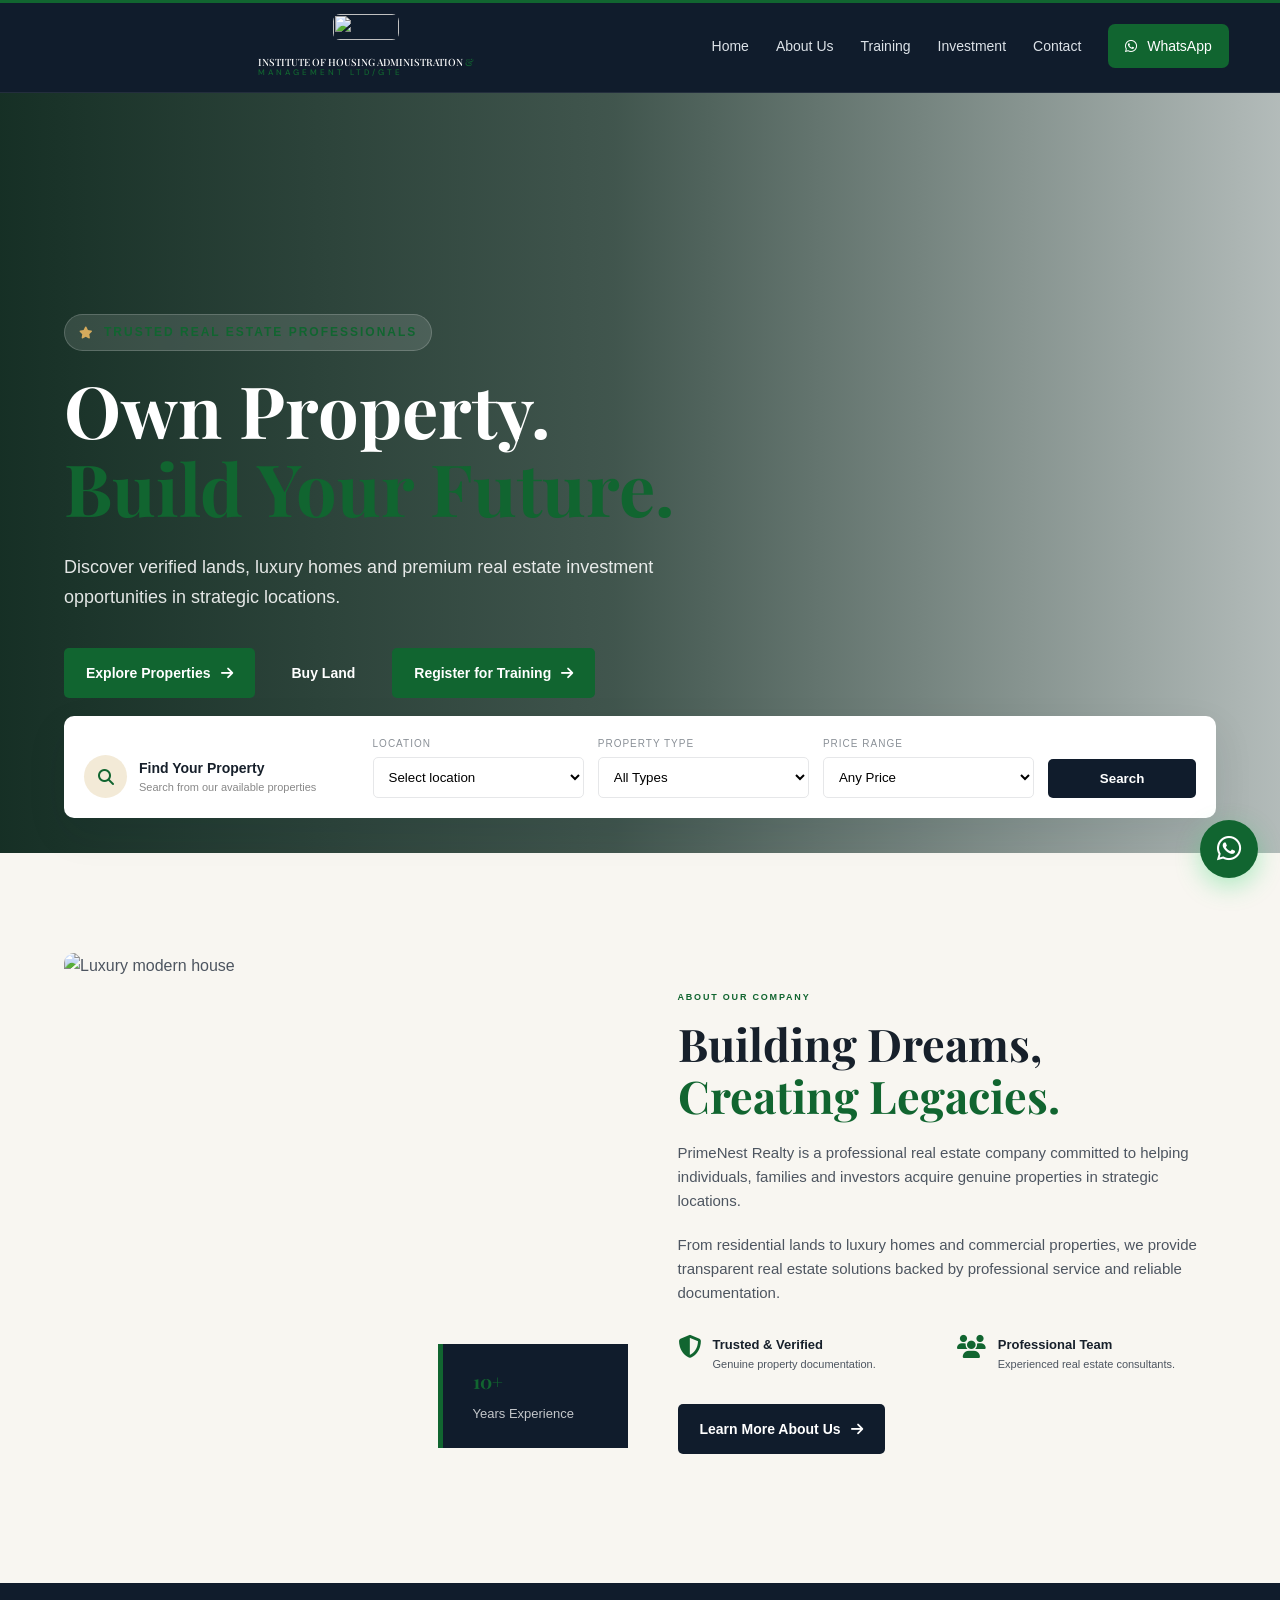
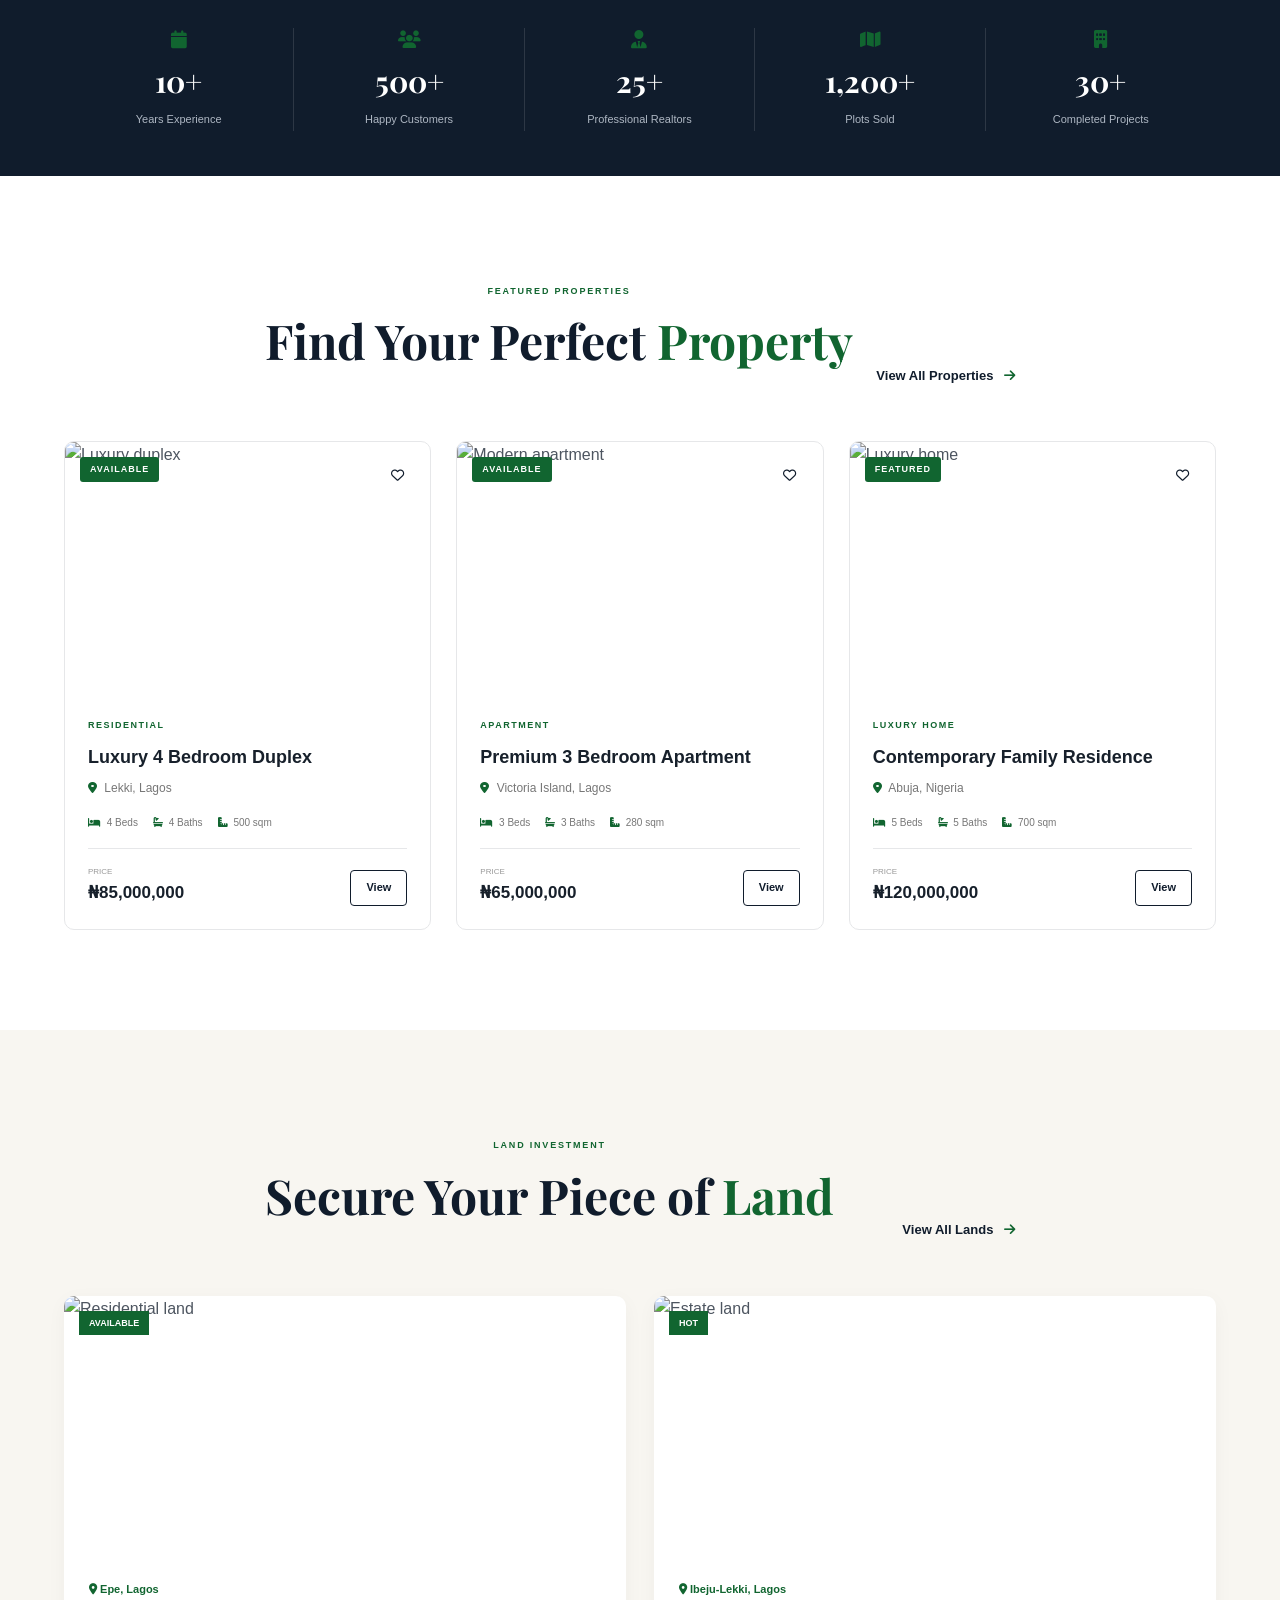
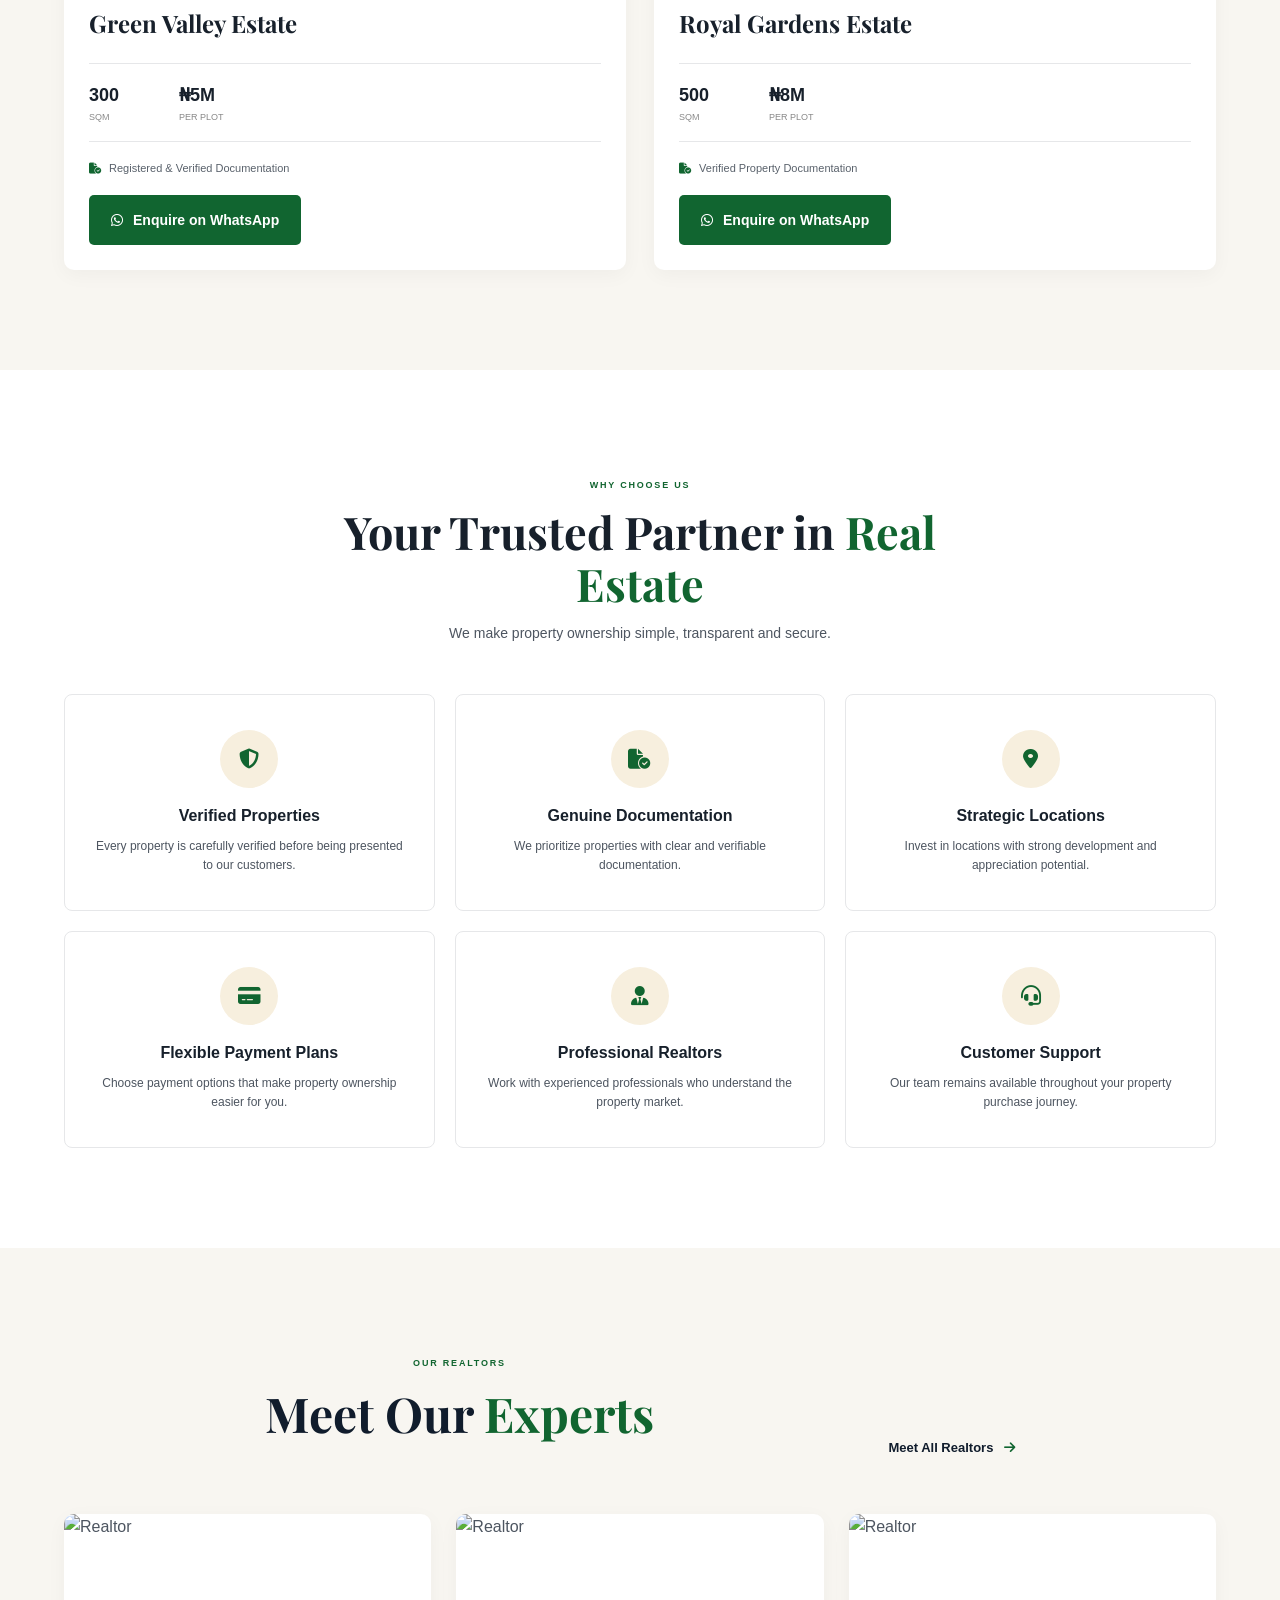
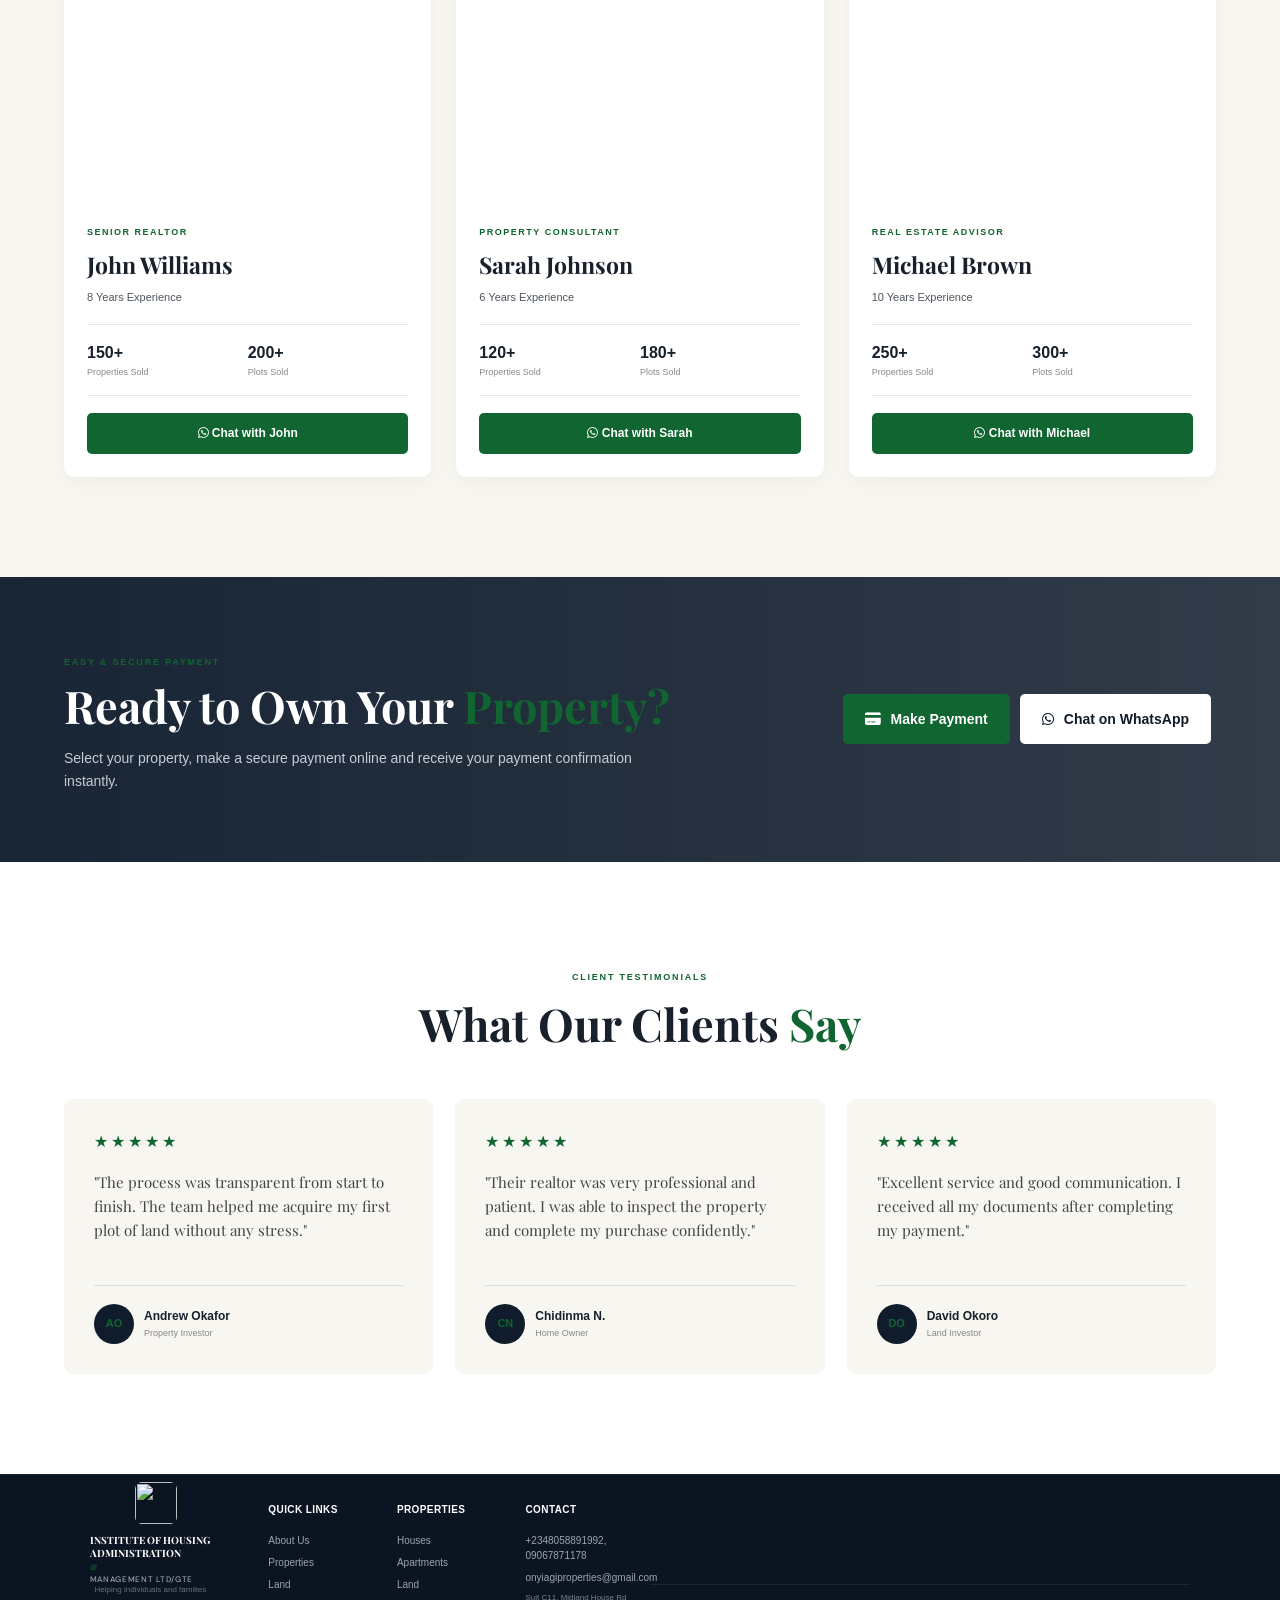
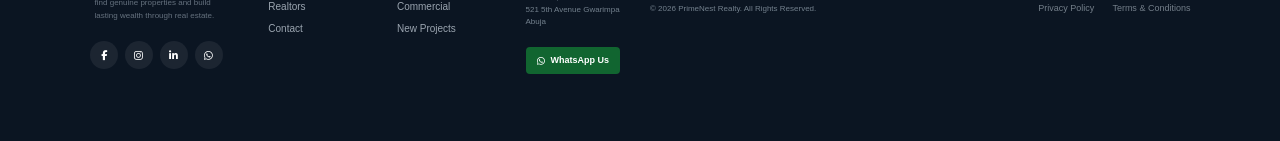
==== index.html @ 9900e092 "REALESTATE_PROJECT" ====
<!DOCTYPE html>
<html lang="en">

<head>
    <meta charset="UTF-8">
    <meta name="viewport" content="width=device-width, initial-scale=1.0">
    <title>INSTITUTE OF HOUSING ADMINISTRATION.</title>
    <meta name="description" content="Find verified lands, homes and premium real estate investment opportunities.">
    <link rel="stylesheet" href="style.css">

    <!-- Google Font -->
    <link rel="preconnect" href="https://fonts.googleapis.com">
    <link rel="preconnect" href="https://fonts.gstatic.com" crossorigin>

    <link
        href="https://fonts.googleapis.com/css2?family=DM+Sans:wght@400;500;600;700&family=Playfair+Display:wght@500;600;700&display=swap"
        rel="stylesheet">
    <!-- Font Awesome -->
    <link rel="stylesheet" href="https://cdnjs.cloudflare.com/ajax/libs/font-awesome/6.5.2/css/all.min.css">

</head>

<body>

    <!-- ================= HEADER ================= -->

    <header class="header">

        <div class="container nav-container">
            <a href="#" class="logo">
                <span class="logo-icon">
                    <img src="image/Original logo.png" alt="">
                    <!-- <i class="fa-solid fa-house"></i> -->
                </span>

                <span>
                    INSTITUTE OF HOUSING ADMINISTRATION <span>& </span>
                    <small> MANAGEMENT LTD/GTE</small>
                </span>
            </a>

            <nav class="navbar" id="navbar">
                <a href="index.html" class="">Home</a>
                <a href="aboutUs.html">About Us</a>
                <a href="training.html">Training </a>
                <a href="investment.html" class="">Investment</a>
                <a href="contact.html">Contact</a>
                <a href="https://wa.me/2348000000000" class="nav-whatsapp" target="_blank">
                    <i class="fa-brands fa-whatsapp"></i>
                    WhatsApp
                </a>
            </nav>
            <button class="menu-btn" id="menuBtn">
                <i class="fa-solid fa-bars"></i>
            </button>
        </div>
    </header>


    <!-- ================= HERO ================= -->

    <section class="hero" id="home">

        <div class="hero-overlay"></div>

        <div class="container hero-content">

            <span class="hero-tag">
                <i class="fa-solid fa-star"></i>
                Trusted Real Estate Professionals
            </span>

            <h1>
                Own Property.
                <br>
                <span>Build Your Future.</span>
            </h1>

            <p>
                Discover verified lands, luxury homes and premium
                real estate investment opportunities in strategic locations.
            </p>

            <div class="hero-buttons">

                <a href="#properties" class="btn btn-gold">
                    Explore Properties
                    <i class="fa-solid fa-arrow-right"></i>
                </a>

                <a href="#land" class="btn btn-outline">
                    Buy Land
                </a>


                <a href="registrationform.html" class="btn btn-gold">
                    Register for Training
                    <i class="fa-solid fa-arrow-right"></i>
                </a>



            </div>

            <div class="hero-trust">

                <div class="trust-item">
                    <i class="fa-solid fa-circle-check"></i>
                    Verified Properties
                </div>

                <div class="trust-item">
                    <i class="fa-solid fa-circle-check"></i>
                    Genuine Documentation
                </div>

                <div class="trust-item">
                    <i class="fa-solid fa-circle-check"></i>
                    Secure Investment
                </div>

            </div>

        </div>


        <!-- PROPERTY SEARCH -->

        <div class="property-search container">

            <div class="search-title">
                <i class="fa-solid fa-magnifying-glass"></i>

                <div>
                    <strong>Find Your Property</strong>
                    <span>Search from our available properties</span>
                </div>
            </div>

            <div class="search-field">
                <label>Location</label>

                <select>
                    <option>Select location</option>
                    <option>Lagos</option>
                    <option>Abuja</option>
                    <option>Port Harcourt</option>
                    <option>Ibadan</option>
                </select>
            </div>

            <div class="search-field">
                <label>Property Type</label>

                <select>
                    <option>All Types</option>
                    <option>Land</option>
                    <option>House</option>
                    <option>Apartment</option>
                    <option>Commercial</option>
                </select>
            </div>

            <div class="search-field">
                <label>Price Range</label>

                <select>
                    <option>Any Price</option>
                    <option>Under ₦5M</option>
                    <option>₦5M - ₦20M</option>
                    <option>₦20M - ₦50M</option>
                    <option>₦50M+</option>
                </select>
            </div>

            <button class="search-btn">
                Search
            </button>

        </div>

    </section>


    <!-- ================= ABOUT ================= -->

    <section class="section about" id="about">

        <div class="container about-grid">

            <div class="about-image">

                <img src="https://images.unsplash.com/photo-1600607687920-4e2a09cf159d?auto=format&fit=crop&w=1000&q=80"
                    alt="Luxury modern house">

                <div class="experience-box">
                    <strong>10+</strong>
                    <span>Years Experience</span>
                </div>

            </div>


            <div class="about-content">

                <span class="section-label">
                    ABOUT OUR COMPANY
                </span>

                <h2>
                    Building Dreams,
                    <span>Creating Legacies.</span>
                </h2>

                <p>
                    PrimeNest Realty is a professional real estate company
                    committed to helping individuals, families and investors
                    acquire genuine properties in strategic locations.
                </p>

                <p>
                    From residential lands to luxury homes and commercial
                    properties, we provide transparent real estate solutions
                    backed by professional service and reliable documentation.
                </p>

                <div class="about-features">

                    <div>
                        <i class="fa-solid fa-shield-halved"></i>

                        <div>
                            <strong>Trusted & Verified</strong>
                            <span>Genuine property documentation.</span>
                        </div>
                    </div>

                    <div>
                        <i class="fa-solid fa-users"></i>

                        <div>
                            <strong>Professional Team</strong>
                            <span>Experienced real estate consultants.</span>
                        </div>
                    </div>

                </div>

                <a href="aboutUs.html" class="btn btn-dark">
                    Learn More About Us
                    <i class="fa-solid fa-arrow-right"></i>
                </a>

            </div>

        </div>

    </section>


    <!-- ================= STATISTICS ================= -->

    <section class="stats">

        <div class="container stats-grid">

            <div class="stat-item">
                <i class="fa-solid fa-calendar"></i>
                <strong>10+</strong>
                <span>Years Experience</span>
            </div>

            <div class="stat-item">
                <i class="fa-solid fa-users"></i>
                <strong>500+</strong>
                <span>Happy Customers</span>
            </div>

            <div class="stat-item">
                <i class="fa-solid fa-user-tie"></i>
                <strong>25+</strong>
                <span>Professional Realtors</span>
            </div>

            <div class="stat-item">
                <i class="fa-solid fa-map"></i>
                <strong>1,200+</strong>
                <span>Plots Sold</span>
            </div>

            <div class="stat-item">
                <i class="fa-solid fa-building"></i>
                <strong>30+</strong>
                <span>Completed Projects</span>
            </div>

        </div>

    </section>


    <!-- ================= PROPERTIES ================= -->

    <section class="section properties" id="properties">

        <div class="container">

            <div class="section-heading">

                <div>
                    <span class="section-label">
                        FEATURED PROPERTIES
                    </span>

                    <h2>
                        Find Your Perfect
                        <span>Property</span>
                    </h2>
                </div>

                <a href="viewproperties.html" class="view-all">
                    View All Properties
                    <i class="fa-solid fa-arrow-right"></i>
                </a>

            </div>


            <div class="property-grid">


                <!-- PROPERTY 1 -->

                <article class="property-card">

                    <div class="property-image">

                        <img src="https://images.unsplash.com/photo-1600585154340-be6161a56a0c?auto=format&fit=crop&w=900&q=80"
                            alt="Luxury duplex">

                        <span class="property-status">
                            AVAILABLE
                        </span>

                        <button class="favorite">
                            <i class="fa-regular fa-heart"></i>
                        </button>

                    </div>

                    <div class="property-info">

                        <span class="property-type">
                            RESIDENTIAL
                        </span>

                        <h3>
                            Luxury 4 Bedroom Duplex
                        </h3>

                        <p class="location">
                            <i class="fa-solid fa-location-dot"></i>
                            Lekki, Lagos
                        </p>

                        <div class="property-meta">

                            <span>
                                <i class="fa-solid fa-bed"></i>
                                4 Beds
                            </span>

                            <span>
                                <i class="fa-solid fa-bath"></i>
                                4 Baths
                            </span>

                            <span>
                                <i class="fa-solid fa-ruler-combined"></i>
                                500 sqm
                            </span>

                        </div>

                        <div class="property-bottom">

                            <div>
                                <small>PRICE</small>
                                <strong>₦85,000,000</strong>
                            </div>

                            <a href="viewproperties.html" class="property-btn">
                                View
                            </a>

                        </div>

                    </div>

                </article>


                <!-- PROPERTY 2 -->

                <article class="property-card">

                    <div class="property-image">

                        <img src="https://images.unsplash.com/photo-1600566753190-17f0baa2a6c3?auto=format&fit=crop&w=900&q=80"
                            alt="Modern apartment">

                        <span class="property-status">
                            AVAILABLE
                        </span>

                        <button class="favorite">
                            <i class="fa-regular fa-heart"></i>
                        </button>

                    </div>

                    <div class="property-info">

                        <span class="property-type">
                            APARTMENT
                        </span>

                        <h3>
                            Premium 3 Bedroom Apartment
                        </h3>

                        <p class="location">
                            <i class="fa-solid fa-location-dot"></i>
                            Victoria Island, Lagos
                        </p>

                        <div class="property-meta">

                            <span>
                                <i class="fa-solid fa-bed"></i>
                                3 Beds
                            </span>

                            <span>
                                <i class="fa-solid fa-bath"></i>
                                3 Baths
                            </span>

                            <span>
                                <i class="fa-solid fa-ruler-combined"></i>
                                280 sqm
                            </span>

                        </div>

                        <div class="property-bottom">

                            <div>
                                <small>PRICE</small>
                                <strong>₦65,000,000</strong>
                            </div>

                            <a href="viewproperties.html" class="property-btn">
                                View
                            </a>

                        </div>

                    </div>

                </article>


                <!-- PROPERTY 3 -->

                <article class="property-card">

                    <div class="property-image">

                        <img src="https://images.unsplash.com/photo-1600607687939-ce8a6c25118c?auto=format&fit=crop&w=900&q=80"
                            alt="Luxury home">

                        <span class="property-status">
                            FEATURED
                        </span>

                        <button class="favorite">
                            <i class="fa-regular fa-heart"></i>
                        </button>

                    </div>

                    <div class="property-info">

                        <span class="property-type">
                            LUXURY HOME
                        </span>

                        <h3>
                            Contemporary Family Residence
                        </h3>

                        <p class="location">
                            <i class="fa-solid fa-location-dot"></i>
                            Abuja, Nigeria
                        </p>

                        <div class="property-meta">

                            <span>
                                <i class="fa-solid fa-bed"></i>
                                5 Beds
                            </span>

                            <span>
                                <i class="fa-solid fa-bath"></i>
                                5 Baths
                            </span>

                            <span>
                                <i class="fa-solid fa-ruler-combined"></i>
                                700 sqm
                            </span>

                        </div>

                        <div class="property-bottom">

                            <div>
                                <small>PRICE</small>
                                <strong>₦120,000,000</strong>
                            </div>

                            <a href="#" class="property-btn">
                                View
                            </a>

                        </div>

                    </div>

                </article>

            </div>

        </div>

    </section>


    <!-- ================= LAND ================= -->

    <section class="section land-section" id="land">

        <div class="container">

            <div class="section-heading">

                <div>

                    <span class="section-label">
                        LAND INVESTMENT
                    </span>

                    <h2>
                        Secure Your Piece of
                        <span>Land</span>
                    </h2>

                </div>

                <a href="#" class="view-all">
                    View All Lands
                    <i class="fa-solid fa-arrow-right"></i>
                </a>

            </div>


            <div class="land-grid">


                <article class="land-card">

                    <div class="land-image">

                        <img src="https://images.unsplash.com/photo-1500382017468-9049fed747ef?auto=format&fit=crop&w=900&q=80"
                            alt="Residential land">

                        <span>AVAILABLE</span>

                    </div>

                    <div class="land-content">

                        <div class="land-location">
                            <i class="fa-solid fa-location-dot"></i>
                            Epe, Lagos
                        </div>

                        <h3>
                            Green Valley Estate
                        </h3>

                        <div class="land-details">

                            <span>
                                <strong>300</strong>
                                SQM
                            </span>

                            <span>
                                <strong>₦5M</strong>
                                PER PLOT
                            </span>

                        </div>

                        <div class="land-document">
                            <i class="fa-solid fa-file-circle-check"></i>
                            Registered & Verified Documentation
                        </div>

                        <a href="https://wa.me/2348000000000?text=Hello%2C%20I%20am%20interested%20in%20Green%20Valley%20Estate."
                            target="_blank" class="btn btn-whatsapp">

                            <i class="fa-brands fa-whatsapp"></i>
                            Enquire on WhatsApp

                        </a>

                    </div>

                </article>


                <article class="land-card">

                    <div class="land-image">

                        <img src="https://images.unsplash.com/photo-1473448912268-2022ce9509d8?auto=format&fit=crop&w=900&q=80"
                            alt="Estate land">

                        <span>HOT</span>

                    </div>

                    <div class="land-content">

                        <div class="land-location">
                            <i class="fa-solid fa-location-dot"></i>
                            Ibeju-Lekki, Lagos
                        </div>

                        <h3>
                            Royal Gardens Estate
                        </h3>

                        <div class="land-details">

                            <span>
                                <strong>500</strong>
                                SQM
                            </span>

                            <span>
                                <strong>₦8M</strong>
                                PER PLOT
                            </span>

                        </div>

                        <div class="land-document">
                            <i class="fa-solid fa-file-circle-check"></i>
                            Verified Property Documentation
                        </div>

                        <a href="https://wa.me/2348000000000?text=Hello%2C%20I%20am%20interested%20in%20Royal%20Gardens%20Estate."
                            target="_blank" class="btn btn-whatsapp">

                            <i class="fa-brands fa-whatsapp"></i>
                            Enquire on WhatsApp

                        </a>

                    </div>

                </article>


            </div>

        </div>

    </section>


    <!-- ================= WHY CHOOSE US ================= -->

    <section class="section why-us">

        <div class="container">

            <div class="center-heading">

                <span class="section-label">
                    WHY CHOOSE US
                </span>

                <h2>
                    Your Trusted Partner in
                    <span>Real Estate</span>
                </h2>

                <p>
                    We make property ownership simple, transparent and secure.
                </p>

            </div>


            <div class="why-grid">

                <div class="why-card">
                    <div class="why-icon">
                        <i class="fa-solid fa-shield-halved"></i>
                    </div>

                    <h3>Verified Properties</h3>

                    <p>
                        Every property is carefully verified before being
                        presented to our customers.
                    </p>
                </div>


                <div class="why-card">
                    <div class="why-icon">
                        <i class="fa-solid fa-file-circle-check"></i>
                    </div>

                    <h3>Genuine Documentation</h3>

                    <p>
                        We prioritize properties with clear and verifiable
                        documentation.
                    </p>
                </div>


                <div class="why-card">
                    <div class="why-icon">
                        <i class="fa-solid fa-location-dot"></i>
                    </div>

                    <h3>Strategic Locations</h3>

                    <p>
                        Invest in locations with strong development and
                        appreciation potential.
                    </p>
                </div>


                <div class="why-card">
                    <div class="why-icon">
                        <i class="fa-solid fa-credit-card"></i>
                    </div>

                    <h3>Flexible Payment Plans</h3>

                    <p>
                        Choose payment options that make property ownership
                        easier for you.
                    </p>
                </div>


                <div class="why-card">
                    <div class="why-icon">
                        <i class="fa-solid fa-user-tie"></i>
                    </div>

                    <h3>Professional Realtors</h3>

                    <p>
                        Work with experienced professionals who understand
                        the property market.
                    </p>
                </div>


                <div class="why-card">
                    <div class="why-icon">
                        <i class="fa-solid fa-headset"></i>
                    </div>

                    <h3>Customer Support</h3>

                    <p>
                        Our team remains available throughout your property
                        purchase journey.
                    </p>
                </div>

            </div>

        </div>

    </section>


    <!-- ================= REALTORS ================= -->

    <section class="section realtors" id="realtors">

        <div class="container">

            <div class="section-heading">

                <div>

                    <span class="section-label">
                        OUR REALTORS
                    </span>

                    <h2>
                        Meet Our
                        <span>Experts</span>
                    </h2>

                </div>

                <a href="#" class="view-all">
                    Meet All Realtors
                    <i class="fa-solid fa-arrow-right"></i>
                </a>

            </div>


            <div class="realtor-grid">


                <article class="realtor-card">

                    <img src="https://randomuser.me/api/portraits/men/32.jpg" alt="Realtor">

                    <div class="realtor-info">

                        <span>
                            SENIOR REALTOR
                        </span>

                        <h3>
                            John Williams
                        </h3>

                        <p>
                            8 Years Experience
                        </p>

                        <div class="realtor-stats">

                            <div>
                                <strong>150+</strong>
                                <small>Properties Sold</small>
                            </div>

                            <div>
                                <strong>200+</strong>
                                <small>Plots Sold</small>
                            </div>

                        </div>

                        <a href="https://wa.me/2348000000000?text=Hello%20John%2C%20I%20found%20your%20profile%20on%20the%20real%20estate%20website."
                            target="_blank" class="realtor-whatsapp">

                            <i class="fa-brands fa-whatsapp"></i>
                            Chat with John

                        </a>

                    </div>

                </article>


                <article class="realtor-card">

                    <img src="https://randomuser.me/api/portraits/women/44.jpg" alt="Realtor">

                    <div class="realtor-info">

                        <span>
                            PROPERTY CONSULTANT
                        </span>

                        <h3>
                            Sarah Johnson
                        </h3>

                        <p>
                            6 Years Experience
                        </p>

                        <div class="realtor-stats">

                            <div>
                                <strong>120+</strong>
                                <small>Properties Sold</small>
                            </div>

                            <div>
                                <strong>180+</strong>
                                <small>Plots Sold</small>
                            </div>

                        </div>

                        <a href="https://wa.me/2348000000000?text=Hello%20Sarah%2C%20I%20found%20your%20profile%20on%20the%20real%20estate%20website."
                            target="_blank" class="realtor-whatsapp">

                            <i class="fa-brands fa-whatsapp"></i>
                            Chat with Sarah

                        </a>

                    </div>

                </article>


                <article class="realtor-card">

                    <img src="https://randomuser.me/api/portraits/men/46.jpg" alt="Realtor">

                    <div class="realtor-info">

                        <span>
                            REAL ESTATE ADVISOR
                        </span>

                        <h3>
                            Michael Brown
                        </h3>

                        <p>
                            10 Years Experience
                        </p>

                        <div class="realtor-stats">

                            <div>
                                <strong>250+</strong>
                                <small>Properties Sold</small>
                            </div>

                            <div>
                                <strong>300+</strong>
                                <small>Plots Sold</small>
                            </div>

                        </div>

                        <a href="https://wa.me/2348000000000?text=Hello%20Michael%2C%20I%20found%20your%20profile%20on%20the%20real%20estate%20website."
                            target="_blank" class="realtor-whatsapp">

                            <i class="fa-brands fa-whatsapp"></i>
                            Chat with Michael

                        </a>

                    </div>

                </article>

            </div>

        </div>

    </section>


    <!-- ================= PAYMENT CTA ================= -->

    <section class="payment-cta">

        <div class="container payment-content">

            <div>

                <span class="section-label light">
                    EASY & SECURE PAYMENT
                </span>

                <h2>
                    Ready to Own Your
                    <span>Property?</span>
                </h2>

                <p>
                    Select your property, make a secure payment online and
                    receive your payment confirmation instantly.
                </p>

            </div>

            <div class="payment-actions">

                <a href="#" class="btn btn-gold">
                    <i class="fa-solid fa-credit-card"></i>
                    Make Payment
                </a>

                <a href="https://wa.me/2348000000000?text=Hello%2C%20I%20am%20interested%20in%20buying%20a%20property."
                    target="_blank" class="btn btn-white">

                    <i class="fa-brands fa-whatsapp"></i>
                    Chat on WhatsApp

                </a>

            </div>

        </div>

    </section>


    <!-- ================= TESTIMONIALS ================= -->

    <section class="section testimonials">

        <div class="container">

            <div class="center-heading">

                <span class="section-label">
                    CLIENT TESTIMONIALS
                </span>

                <h2>
                    What Our Clients
                    <span>Say</span>
                </h2>

            </div>


            <div class="testimonial-grid">

                <div class="testimonial-card">

                    <div class="stars">
                        ★★★★★
                    </div>

                    <p>
                        "The process was transparent from start to finish.
                        The team helped me acquire my first plot of land
                        without any stress."
                    </p>

                    <div class="client">

                        <div class="client-avatar">
                            AO
                        </div>

                        <div>
                            <strong>Andrew Okafor</strong>
                            <span>Property Investor</span>
                        </div>

                    </div>

                </div>


                <div class="testimonial-card">

                    <div class="stars">
                        ★★★★★
                    </div>

                    <p>
                        "Their realtor was very professional and patient.
                        I was able to inspect the property and complete
                        my purchase confidently."
                    </p>

                    <div class="client">

                        <div class="client-avatar">
                            CN
                        </div>

                        <div>
                            <strong>Chidinma N.</strong>
                            <span>Home Owner</span>
                        </div>

                    </div>

                </div>


                <div class="testimonial-card">

                    <div class="stars">
                        ★★★★★
                    </div>

                    <p>
                        "Excellent service and good communication.
                        I received all my documents after completing
                        my payment."
                    </p>

                    <div class="client">

                        <div class="client-avatar">
                            DO
                        </div>

                        <div>
                            <strong>David Okoro</strong>
                            <span>Land Investor</span>
                        </div>

                    </div>

                </div>

            </div>

        </div>

    </section>



    <!-- ================= FOOTER ================= -->

    <footer class="footer">

        <div class="container footer-grid">

            <div class="footer-about">

                <a href="#" class="logo footer-logo">

                    <span class="logo-icon">
                        <img src="image/Original logo.png" alt="">
                        <!-- <i class="fa-solid fa-house"></i> -->
                    </span>
                    <span>
                        INSTITUTE OF HOUSING ADMINISTRATION <span>& </span>
                        <small> MANAGEMENT LTD/GTE</small>
                    </span>

                </a>

                <p>
                    Helping individuals and families find genuine properties
                    and build lasting wealth through real estate.
                </p>

                <div class="socials">

                    <a href="#">
                        <i class="fa-brands fa-facebook-f"></i>
                    </a>

                    <a href="#">
                        <i class="fa-brands fa-instagram"></i>
                    </a>

                    <a href="#">
                        <i class="fa-brands fa-linkedin-in"></i>
                    </a>

                    <a href="https://wa.me/2348000000000">
                        <i class="fa-brands fa-whatsapp"></i>
                    </a>

                </div>

            </div>


            <div class="footer-column">

                <h4>Quick Links</h4>

                <a href="aboutUs.html">About Us</a>
                <a href="viewproperties.html">Properties</a>
                <a href="viewproperties.html">Land</a>
                <a href="contact.html">Realtors</a>
                <a href="contact.html">Contact</a>

            </div>


            <div class="footer-column">

                <h4>Properties</h4>

                <a href="viewproperties.html">Houses</a>
                <a href="viewproperties.html">Apartments</a>
                <a href="viewproperties.html">Land</a>
                <a href="investment.html">Commercial</a>
                <a href="#">New Projects</a>

            </div>


            <div class="footer-column">

                <h4>Contact</h4>

                <a href="tel:+2348058891992, 09067871178">
                    +2348058891992, 09067871178
                </a>

                <a href="mailto:onyiagiproperties@gmail.com">
                    onyiagiproperties@gmail.com
                </a>

                <span>
                    Suit C11, Midland House Rd 521 5th Avenue Gwarimpa Abuja
                </span>

                <a href="https://wa.me/2348000000000" target="_blank" class="footer-whatsapp">

                    <i class="fa-brands fa-whatsapp"></i>
                    WhatsApp Us

                </a>

            </div>

        </div>


        <div class="footer-bottom container">

            <span>
                © 2026 PrimeNest Realty. All Rights Reserved.
            </span>

            <div>
                <a href="#">Privacy Policy</a>
                <a href="#">Terms & Conditions</a>
            </div>

        </div>

    </footer>


    <!-- ================= FLOATING WHATSAPP ================= -->

    <a href="https://wa.me/2348000000000?text=Hello%2C%20I%20found%20your%20real%20estate%20website%20and%20I%20would%20like%20to%20make%20an%20enquiry."
        class="floating-whatsapp" target="_blank" aria-label="Chat on WhatsApp">

        <i class="fa-brands fa-whatsapp"></i>

    </a>




</body>

<script>

    const menuBtn = document.getElementById("menuBtn");
    const navbar = document.getElementById("navbar");

    menuBtn.addEventListener("click", function () {

        navbar.classList.toggle("show");

        const icon = menuBtn.querySelector("i");

        if (navbar.classList.contains("show")) {
            icon.classList.remove("fa-bars");
            icon.classList.add("fa-xmark");
        } else {
            icon.classList.remove("fa-xmark");
            icon.classList.add("fa-bars");
        }

    });


    document.querySelectorAll(".navbar a").forEach(link => {

        link.addEventListener("click", function () {

            navbar.classList.remove("show");

            const icon = menuBtn.querySelector("i");

            icon.classList.remove("fa-xmark");
            icon.classList.add("fa-bars");

        });

    });

</script>

</html>
---- style.css ----
:root {
    --navy: #101c2c;
    --navy-light: #18283d;
    --gold: #116530;
    --logo: #e2f0e7;
    --gold-light: #116530;
    --white: #ffffff;
    --cream: #f8f6f1;
    --light: #f5f6f8;
    --text: #4d5560;
    --dark: #17202b;
    --border: #e6e7e9;
    --green: #c69a45;
    --shadow: 0 15px 40px rgba(16, 28, 44, 0.09);
    --radius: 12px;
}

/*===========================================*/
* {
    margin: 0;
    padding: 0;
    box-sizing: border-box;
}

html {
    scroll-behavior: smooth;
}

body {
    font-family: "DM Sans", sans-serif;
    color: var(--text);
    background: var(--white);
    line-height: 1.6;
}

img {
    width: 100%;
    display: block;
}

a {
    color: inherit;
    text-decoration: none;
}

button,
input,
select,
textarea {
    font-family: inherit;
}

.container {
    width: min(1180px, 92%);
    margin: auto;
}

/*================= HEADER =================*/
.header {
    position: fixed;
    top: 0;
    left: 0;
    width: 100%;
    z-index: 1000;
    background: rgba(16, 28, 44, 0.96);
    backdrop-filter: blur(10px);
}

.nav-container {
    height: 78px;
    display: flex;
    align-items: center;
    justify-content: space-between;
}

.logo {
    display: flex;
    align-items: center;
    gap: 5px;
    color: white;
    font-family: "Playfair Display", serif;
    font-size: 10px;
    font-weight: 500;
    flex-direction: column;
    /* border: 1px solid red; */

}

.logo>span:last-child>span {
    color: var(--gold);
}

.logo small {
    display: block;
    font-family: "DM Sans", sans-serif;
    font-size: 8px;
    letter-spacing: 3px;
    color: #aeb7c3;
    margin-top: -4px;
    color: var(--gold);
}

.logo-icon {
    width: 100px;
    height: 38px;
    display: grid;
    place-items: center;
    /* background: white; */
    color: var(--navy);
    border-radius: 7px;
}

.navbar {
    display: flex;
    align-items: center;
    gap: 27px;
}

.navbar>a {
    color: #dce2e8;
    font-size: 14px;
    font-weight: 500;
    transition: .3s;
}

.navbar>a:hover,
.navbar>a.active {
    color: var(--gold-light);
}

.nav-whatsapp {
    background: var(--green);
    color: white !important;
    padding: 11px 17px;
    border-radius: 7px;
}

.nav-whatsapp i {
    margin-right: 6px;
}

.menu-btn {
    display: none;
    border: 0;
    background: transparent;
    color: white;
    font-size: 25px;
    cursor: pointer;
}

/*================= HERO =================*/
.hero {
    min-height: 760px;
    position: relative;
    display: flex;
    align-items: center;
    padding-top: 120px;
    background: url("https://images.unsplash.com/photo-1600607688969-a5bfcd646154?auto=format&fit=crop&w=2000&q=85") center/cover no-repeat;
}

.enquiry-hero {
    min-height: 760px;
    position: relative;
    display: flex;
    align-items: center;
    padding-top: 120px;
    background: url("https://images.unsplash.com/photo-1600607688969-a5bfcd646154?auto=format&fit=crop&w=2000&q=85") center/cover no-repeat;
}

.hero-overlay {
    position: absolute;
    inset: 0;
    background: linear-gradient(90deg,
            rgba(8, 17, 28, .88),
            rgba(8, 17, 28, .52),
            rgba(8, 17, 28, .25));
}

.hero-content {
    position: relative;
    z-index: 2;
    color: white;
    padding-bottom: 180px;
}

.hero-tag {
    display: inline-flex;
    align-items: center;
    gap: 8px;
    background: rgba(255, 255, 255, .12);
    border: 1px solid rgba(255, 255, 255, .18);
    padding: 8px 14px;
    border-radius: 30px;
    font-size: 12px;
    text-transform: uppercase;
    letter-spacing: 1px;

}

.hero-tag i {
    color: var(--gold-accent-light)
        /* color: white; */
    ;
}

.hero h1 {
    max-width: 720px;
    font-family: "Playfair Display", serif;
    font-size: clamp(46px, 6vw, 76px);
    line-height: 1.05;
    margin: 25px 0 22px;
}

.hero h1 span {
    color: var(--gold-light);
}

.hero-content>p {
    max-width: 600px;
    font-size: 17px;
    color: #e1e6eb;
}

.hero-buttons {
    display: flex;
    gap: 12px;
    margin-top: 30px;
}

.btn {
    display: inline-flex;
    align-items: center;
    justify-content: center;
    gap: 10px;
    padding: 14px 23px;
    border-radius: 7px;
    border: 1px solid transparent;
    font-weight: 600;
    font-size: 14px;
    cursor: pointer;
    transition: .3s;
}

.btn:hover {
    transform: translateY(-2px);
}

.btn-gold {
    background: var(--gold);
    color: white;
}

.btn-gold:hover {
    background: var(--gold-light);
}

.btn-outline {
    border-color: rgba(255, 255, 255, .6);
    color: white;
}

.btn-outline:hover {
    background: white;
    color: var(--navy);
}

.btn-dark {
    background: var(--navy);
    color: white;
}

.btn-dark:hover {
    background: var(--navy-light);
}

.btn-white {
    background: white;
    color: var(--navy);
}

.btn-whatsapp {
    background: var(--green);
    color: white;
}

.btn-whatsapp:hover {
    background: #1ebe5d;
}

.hero-trust {
    display: flex;
    flex-wrap: wrap;
    gap: 25px;
    margin-top: 35px;
}

.trust-item {
    font-size: 12px;
    color: #e7ebef;
}

.trust-item i {
    color: var(--gold-light);
    margin-right: 6px;
}

/*SEARCH*/
.property-search {
    position: absolute;
    z-index: 5;
    bottom: 35px;
    left: 50%;
    transform: translateX(-50%);
    background: white;
    padding: 20px;
    display: grid;
    grid-template-columns: 1.3fr 1fr 1fr 1fr .7fr;
    gap: 14px;
    align-items: end;
    box-shadow: var(--shadow);
    border-radius: 10px;
}

.search-title {
    display: flex;
    gap: 12px;
    align-items: center;
}

.search-title>i {
    width: 43px;
    height: 43px;
    background: #f3ead7;
    color: var(--gold);
    display: grid;
    place-items: center;
    border-radius: 50%;
}

.search-title strong,
.search-title span {
    display: block;
}

.search-title strong {
    color: var(--dark);
    font-size: 14px;
}

.search-title span {
    font-size: 11px;
    color: #888;
}

.search-field label {
    display: block;
    font-size: 10px;
    text-transform: uppercase;
    letter-spacing: 1px;
    color: #8a9097;
    margin-bottom: 5px;
}

.search-field select {
    width: 100%;
    padding: 11px;
    border: 1px solid var(--border);
    border-radius: 5px;
    background: white;
    outline: none;
}

.search-btn {
    border: 0;
    background: var(--navy);
    color: white;
    padding: 12px;
    border-radius: 5px;
    cursor: pointer;
    font-weight: 600;
}

/*================= SECTIONS =================*/
.section {
    padding: 100px 0;
}

.section-label {
    color: var(--gold);
    font-size: 11px;
    font-weight: 700;
    letter-spacing: 2px;
}

.section-heading {
    display: flex;
    align-items: end;
    justify-content: space-between;
    margin-bottom: 45px;
}

.section-heading h2,
.center-heading h2,
.about-content h2,
.contact-info h2 {
    font-family: "Playfair Display", serif;
    color: var(--dark);
    font-size: clamp(32px, 4vw, 45px);
    line-height: 1.15;
    margin-top: 10px;
}

.section-heading h2 span,
.center-heading h2 span,
.about-content h2 span,
.contact-info h2 span {
    color: var(--gold);
}

.view-all {
    color: var(--navy);
    font-size: 13px;
    font-weight: 700;
}

.view-all i {
    color: var(--gold);
    margin-left: 7px;
}

/*================= ABOUT =================*/
.about {
    background: var(--cream);
}

.about-grid {
    display: grid;
    grid-template-columns: 1fr 1fr;
    gap: 75px;
    align-items: center;
}

.about-image {
    position: relative;
}

.about-image img {
    height: 530px;
    object-fit: cover;
    border-radius: 10px;
}

.experience-box {
    position: absolute;
    right: -25px;
    bottom: 35px;
    background: var(--navy);
    color: white;
    padding: 25px 30px;
    border-left: 4px solid var(--gold);
}

.experience-box strong {
    display: block;
    font-family: "Playfair Display", serif;
    font-size: 38px;
    color: var(--gold-light);
}

.experience-box span {
    font-size: 12px;
}

.about-content>p {
    margin: 20px 0;
    font-size: 15px;
}

.about-features {
    display: grid;
    grid-template-columns: 1fr 1fr;
    gap: 20px;
    margin: 30px 0;
}

.about-features>div {
    display: flex;
    gap: 12px;
}

.about-features i {
    color: var(--gold);
    font-size: 23px;
}

.about-features strong,
.about-features span {
    display: block;
}

.about-features strong {
    color: var(--dark);
    font-size: 13px;
}

.about-features span {
    font-size: 11px;
}

/*================= STATS =================*/
.stats {
    background: var(--navy);
    padding: 45px 0;
}

.stats-grid {
    display: grid;
    grid-template-columns: repeat(5, 1fr);
}

.stat-item {
    text-align: center;
    color: white;
    border-right: 1px solid rgba(255, 255, 255, .12);
}

.stat-item:last-child {
    border: 0;
}

.stat-item i {
    color: var(--gold);
    font-size: 18px;
    margin-bottom: 8px;
}

.stat-item strong {
    display: block;
    font-family: "Playfair Display", serif;
    color: white;
    font-size: 30px;
}

.stat-item span {
    font-size: 11px;
    color: #aeb7c3;
}

/*================= PROPERTIES =================*/
.properties {
    background: white;
}

.property-grid {
    display: grid;
    grid-template-columns: repeat(3, 1fr);
    gap: 25px;
}

.property-card {
    border: 1px solid var(--border);
    background: white;
    border-radius: 10px;
    overflow: hidden;
    transition: .3s;
}

.property-card:hover {
    transform: translateY(-7px);
    box-shadow: var(--shadow);
}

.property-image {
    height: 245px;
    position: relative;
}

.property-image img {
    height: 100%;
    object-fit: cover;
}

.property-status {
    position: absolute;
    top: 15px;
    left: 15px;
    background: var(--gold);
    color: white;
    padding: 5px 10px;
    font-size: 9px;
    font-weight: 700;
    letter-spacing: 1px;
    border-radius: 3px;
}

.favorite {
    position: absolute;
    right: 15px;
    top: 15px;
    width: 36px;
    height: 36px;
    border: 0;
    border-radius: 50%;
    background: white;
    color: var(--navy);
    cursor: pointer;
}

.property-info {
    padding: 23px;
}

.property-type {
    color: var(--gold);
    font-size: 9px;
    font-weight: 700;
    letter-spacing: 1.5px;
}

.property-info h3 {
    color: var(--dark);
    font-size: 18px;
    margin: 7px 0;
}

.location {
    font-size: 12px;
    color: #777;
}

.location i {
    color: var(--gold);
    margin-right: 4px;
}

.property-meta {
    display: flex;
    gap: 15px;
    padding: 17px 0;
    border-bottom: 1px solid var(--border);
}

.property-meta span {
    font-size: 10px;
    color: #777;
}

.property-meta i {
    color: var(--gold);
    margin-right: 3px;
}

.property-bottom {
    display: flex;
    justify-content: space-between;
    align-items: end;
    padding-top: 17px;
}

.property-bottom small {
    display: block;
    color: #999;
    font-size: 8px;
}

.property-bottom strong {
    color: var(--dark);
    font-size: 17px;
}

.property-btn {
    padding: 8px 15px;
    border: 1px solid var(--navy);
    border-radius: 4px;
    font-size: 11px;
    font-weight: 700;
    color: var(--navy);
}

/*================= LAND =================*/
.land-section {
    background: var(--cream);
}

.land-grid {
    display: grid;
    grid-template-columns: 1fr 1fr;
    gap: 28px;
}

.land-card {
    background: white;
    border-radius: 10px;
    overflow: hidden;
    box-shadow: 0 5px 20px rgba(0, 0, 0, .04);
}

.land-image {
    height: 260px;
    position: relative;
}

.land-image img {
    height: 100%;
    object-fit: cover;
}

.land-image>span {
    position: absolute;
    left: 15px;
    top: 15px;
    background: var(--green);
    color: white;
    padding: 5px 10px;
    font-size: 9px;
    font-weight: 700;
}

.land-content {
    padding: 25px;
}

.land-location {
    color: var(--gold);
    font-size: 11px;
    font-weight: 600;
}

.land-content h3 {
    color: var(--dark);
    font-family: "Playfair Display", serif;
    font-size: 24px;
    margin: 6px 0 20px;
}

.land-details {
    display: flex;
    gap: 60px;
    border-top: 1px solid var(--border);
    border-bottom: 1px solid var(--border);
    padding: 17px 0;
}

.land-details strong {
    display: block;
    color: var(--dark);
    font-size: 18px;
}

.land-details span {
    font-size: 9px;
    color: #888;
}

.land-document {
    margin: 18px 0;
    font-size: 11px;
    color: #59616b;
}

.land-document i {
    color: var(--green);
    margin-right: 5px;
}

/*================= WHY =================*/
.why-us {
    background: white;
}

.center-heading {
    text-align: center;
    max-width: 650px;
    margin: 0 auto 50px;
}

.center-heading p {
    margin-top: 12px;
    font-size: 14px;
}

.why-grid {
    display: grid;
    grid-template-columns: repeat(3, 1fr);
    gap: 20px;
}

.why-card {
    text-align: center;
    border: 1px solid var(--border);
    padding: 35px 25px;
    border-radius: 8px;
    transition: .3s;
}

.why-card:hover {
    border-color: var(--gold);
    transform: translateY(-5px);
}

.why-icon {
    width: 58px;
    height: 58px;
    display: grid;
    place-items: center;
    margin: auto;
    background: #f7efdE;
    color: var(--gold);
    border-radius: 50%;
    font-size: 20px;
}

.why-card h3 {
    color: var(--dark);
    font-size: 16px;
    margin: 15px 0 8px;
}

.why-card p {
    font-size: 12px;
}

/*================= REALTORS =================*/
.realtors {
    background: var(--cream);
}

.realtor-grid {
    display: grid;
    grid-template-columns: repeat(3, 1fr);
    gap: 25px;
}

.realtor-card {
    background: white;
    border-radius: 10px;
    overflow: hidden;
    box-shadow: 0 5px 20px rgba(0, 0, 0, .04);
}

.realtor-card>img {
    height: 280px;
    object-fit: cover;
}

.realtor-info {
    padding: 23px;
}

.realtor-info>span {
    color: var(--gold);
    font-size: 9px;
    letter-spacing: 1.5px;
    font-weight: 700;
}

.realtor-info h3 {
    color: var(--dark);
    font-family: "Playfair Display", serif;
    font-size: 23px;
    margin: 5px 0;
}

.realtor-info>p {
    font-size: 11px;
}

.realtor-stats {
    display: grid;
    grid-template-columns: 1fr 1fr;
    margin: 17px 0;
    padding: 15px 0;
    border-top: 1px solid var(--border);
    border-bottom: 1px solid var(--border);
}

.realtor-stats strong,
.realtor-stats small {
    display: block;
}

.realtor-stats strong {
    color: var(--dark);
}

.realtor-stats small {
    font-size: 9px;
    color: #888;
}

.realtor-whatsapp {
    display: block;
    text-align: center;
    padding: 11px;
    border-radius: 5px;
    background: var(--green);
    color: white;
    font-size: 12px;
    font-weight: 600;
}

/*================= PAYMENT CTA =================*/
.payment-cta {
    background: linear-gradient(90deg, rgba(16, 28, 44, .96), rgba(16, 28, 44, .86)),
        url("https://images.unsplash.com/photo-1600585154526-990dced4db0d?auto=format&fit=crop&w=1600&q=80") center/cover;
    padding: 70px 0;
    color: white;
}

.payment-content {
    display: flex;
    justify-content: space-between;
    align-items: center;
    gap: 40px;
}

.payment-content h2 {
    font-family: "Playfair Display", serif;
    font-size: 45px;
    line-height: 1.15;
    margin: 8px 0 15px;
}

.payment-content h2 span {
    color: var(--gold-light);
}

.payment-content p {
    max-width: 580px;
    color: #c5ccd4;
    font-size: 14px;
}

.section-label.light {
    color: var(--gold-light);
}

.payment-actions {
    display: flex;
    gap: 10px;
    flex-shrink: 0;
    padding: 5px;
}

/*================= TESTIMONIALS =================*/
.testimonials {
    background: white;
}

.testimonial-grid {
    display: grid;
    grid-template-columns: repeat(3, 1fr);
    gap: 22px;
}

.testimonial-card {
    background: var(--cream);
    padding: 30px;
    border-radius: 9px;
}

.stars {
    color: var(--gold);
    letter-spacing: 3px;
    margin-bottom: 15px;
}

.testimonial-card>p {
    font-family: "Playfair Display", serif;
    font-size: 15px;
    color: #444;
    min-height: 95px;
}

.client {
    display: flex;
    align-items: center;
    gap: 10px;
    border-top: 1px solid #ddd;
    padding-top: 18px;
    margin-top: 20px;
}

.client-avatar {
    width: 40px;
    height: 40px;
    display: grid;
    place-items: center;
    border-radius: 50%;
    background: var(--navy);
    color: var(--gold-light);
    font-size: 11px;
    font-weight: 700;
}

.client strong,
.client span {
    display: block;
}

.client strong {
    color: var(--dark);
    font-size: 12px;
}

.client span {
    color: #888;
    font-size: 9px;
}

/*================= CONTACT =================*/
.contact {
    background: var(--cream);
}

.contact-grid {
    display: grid;
    grid-template-columns: .9fr 1.1fr;
    gap: 80px;
    align-items: start;
}

.contact-info>p {
    margin: 20px 0 30px;
    font-size: 14px;
}

.contact-item {
    display: flex;
    gap: 14px;
    margin: 20px 0;
}

.contact-icon {
    width: 40px;
    height: 40px;
    flex-shrink: 0;
    display: grid;
    place-items: center;
    background: #f0e7d4;
    color: var(--gold);
    border-radius: 50%;
}

.contact-item small,
.contact-item strong {
    display: block;
}

.contact-item small {
    color: #999;
    font-size: 8px;
    letter-spacing: 1px;
}

.contact-item strong {
    color: var(--dark);
    font-size: 12px;
}

.contact-form-container {
    background: white;
    padding: 40px;
    border-radius: 10px;
    box-shadow: var(--shadow);
}

.contact-form-container h3 {
    font-family: "Playfair Display", serif;
    color: var(--dark);
    font-size: 27px;
}

.contact-form-container>p {
    font-size: 12px;
    margin: 5px 0 25px;
}

.form-row {
    display: grid;
    grid-template-columns: 1fr 1fr;
    gap: 15px;
}

.form-group {
    margin-bottom: 17px;
}

.form-group label {
    display: block;
    color: var(--dark);
    font-size: 11px;
    font-weight: 600;
    margin-bottom: 6px;
}

.form-group input,
.form-group select,
.form-group textarea {
    width: 100%;
    padding: 12px;
    border: 1px solid var(--border);
    border-radius: 5px;
    outline: none;
    font-size: 12px;
    resize: vertical;
}

.form-group input:focus,
.form-group select:focus,
.form-group textarea:focus {
    border-color: var(--gold);
}

.form-submit {
    width: 100%;
    border: 0;
}


/*================= FOOTER =================*/



/* =========================================================
   FOOTER
========================================================= */

.footer {
    width: 100%;
    background: #0b1522;
    color: #9ba5b0;
    padding-top: 45px;
}

/* =========================================================
   FOOTER GRID
========================================================= */

.footer-grid {
    width: 90%;
    max-width: 1100px;
    margin: 0 auto;

    display: grid;
    grid-template-columns: 1.6fr 1fr 1fr 1.25fr;
    gap: 45px;

    padding-bottom: 35px;
}

/* =========================================================
   FOOTER ABOUT
========================================================= */

.footer-about {
    min-width: 0;
}

.footer-logo {
    display: flex;
    align-items: center;
    gap: 9px;

    color: #ffffff;
    text-decoration: none;
}

.footer-logo .logo-icon {
    width: 42px;
    height: 42px;

    flex-shrink: 0;

    display: flex;
    align-items: center;
    justify-content: center;
}

.footer-logo .logo-icon img {
    width: 100%;
    height: 100%;

    object-fit: contain;
    display: block;
}

.footer-logo>span:last-child {
    color: #ffffff;

    font-size: 10px;
    font-weight: 700;

    line-height: 1.3;
}

.footer-logo>span:last-child>span {
    color: var(--gold-light);
}

.footer-logo small {
    display: block;
    margin-top: 2px;
    color: #9ba5b0;
    font-size: 8px;
    font-weight: 500;

    letter-spacing: 0.7px;
}

/* =========================================================
   FOOTER DESCRIPTION
========================================================= */

.footer-about p {
    max-width: 290px;
    margin: 14px 0;
    color: #9ba5b0;
    font-size: 10px;
    line-height: 1.6;
    padding: 5px;
}

/* =========================================================
   SOCIAL ICONS
========================================================= */

.socials {
    display: flex;
    align-items: center;

    gap: 7px;

    margin-top: 13px;
}

.socials a {
    width: 28px;
    height: 28px;

    display: grid;
    place-items: center;

    background: rgba(255, 255, 255, 0.07);

    color: #ffffff;

    border-radius: 50%;

    font-size: 10px;

    text-decoration: none;

    transition: 0.3s ease;
}

.socials a:hover {
    background: var(--gold);
    transform: translateY(-2px);
}

/* =========================================================
   FOOTER COLUMNS
========================================================= */

.footer-column {
    min-width: 0;
}

.footer-column h4 {
    margin: 2px 0 15px;

    color: #ffffff;

    font-size: 10px;
    font-weight: 700;

    text-transform: uppercase;
    letter-spacing: 0.4px;
}

.footer-column a,
.footer-column span {
    display: block;

    margin: 7px 0;

    color: #9ba5b0;

    font-size: 10px;
    line-height: 1.5;

    text-decoration: none;

    transition: 0.3s ease;
}

.footer-column a:hover {
    color: var(--gold-light);
    transform: translateX(2px);
}

/* =========================================================
   CONTACT
========================================================= */

.footer-column span {
    max-width: 220px;
}

/* =========================================================
   WHATSAPP BUTTON
========================================================= */

.footer-whatsapp {
    display: inline-flex !important;

    align-items: center;
    justify-content: center;

    gap: 6px;

    margin-top: 12px !important;

    padding: 7px 11px;

    background: var(--green);

    color: #ffffff !important;

    border-radius: 4px;

    font-size: 9px !important;
    font-weight: 600;

    transition: 0.3s ease;
}

.footer-whatsapp:hover {
    transform: translateY(-2px) !important;
}

/* =========================================================
   FOOTER BOTTOM
========================================================= */

.footer-bottom {
    width: 90%;
    max-width: 1100px;

    margin: 0 auto;

    border-top: 1px solid rgba(255, 255, 255, 0.08);

    padding: 16px 0;

    display: flex;
    align-items: center;
    justify-content: space-between;

    font-size: 9px;

    color: #737e89;
}

.footer-bottom div {
    display: flex;
    align-items: center;

    gap: 18px;
}

.footer-bottom a {
    color: #737e89;

    text-decoration: none;

    transition: 0.3s ease;
}

.footer-bottom a:hover {
    color: var(--gold-light);
}

/* =========================================================
   FLOATING WHATSAPP
========================================================= */

.floating-whatsapp {
    position: fixed;

    z-index: 999;

    right: 22px;
    bottom: 22px;

    width: 55px;
    height: 55px;

    display: grid;
    place-items: center;

    background: var(--green);

    color: #ffffff;

    border-radius: 50%;

    font-size: 25px;

    text-decoration: none;

    box-shadow:
        0 8px 25px rgba(37, 211, 102, 0.35);

    animation: pulse 2s infinite;

    transition: 0.3s ease;
}

.floating-whatsapp:hover {
    transform: scale(1.08);
}

/* =========================================================
   PULSE ANIMATION
========================================================= */

@keyframes pulse {

    0% {
        box-shadow:
            0 0 0 0 rgba(37, 211, 102, 0.5);
    }

    70% {
        box-shadow:
            0 0 0 12px rgba(37, 211, 102, 0);
    }

    100% {
        box-shadow:
            0 0 0 0 rgba(37, 211, 102, 0);
    }

}

/* =========================================================
   TABLET
========================================================= */

@media (max-width: 900px) {

    .footer {
        padding-top: 40px;
    }

    .footer-grid {
        grid-template-columns: 1.5fr 1fr 1fr;

        gap: 30px;

        padding-bottom: 30px;
    }

    .footer-about {
        grid-column: 1 / -1;
    }

}

/* =========================================================
   MOBILE
========================================================= */

@media (max-width: 600px) {

    .footer {
        padding-top: 35px;
    }

    .footer-grid {
        width: 88%;

        grid-template-columns: 1fr 1fr;

        gap: 28px 20px;

        padding-bottom: 28px;
    }

    .footer-about {
        grid-column: 1 / -1;
    }

    .footer-about p {
        max-width: 100%;

        font-size: 10px;
    }

    .footer-column h4 {
        font-size: 9px;
        margin-bottom: 12px;
    }

    .footer-column a,
    .footer-column span {
        font-size: 9px;
        margin: 6px 0;
    }

    .footer-bottom {
        width: 88%;

        flex-direction: column;

        justify-content: center;
        text-align: center;

        gap: 8px;

        font-size: 8px;
    }

    .footer-bottom div {
        gap: 12px;
    }

}

/* =========================================================
   SMALL PHONES
========================================================= */

@media (max-width: 400px) {

    .footer-grid {
        grid-template-columns: 1fr;

        gap: 25px;
    }

    .footer-about {
        grid-column: auto;
    }

    .footer-bottom {
        padding: 14px 0;
    }

    .floating-whatsapp {
        width: 50px;
        height: 50px;

        right: 15px;
        bottom: 15px;

        font-size: 22px;
    }

}



/*================= FLOATING WHATSAPP =================*/
.floating-whatsapp {
    position: fixed;
    z-index: 999;
    right: 22px;
    bottom: 22px;
    width: 58px;
    height: 58px;
    display: grid;
    place-items: center;
    background: var(--green);
    color: white;
    border-radius: 50%;
    font-size: 28px;
    box-shadow: 0 8px 25px rgba(37, 211, 102, .35);
    animation: pulse 2s infinite;
}

@keyframes pulse {
    0% {
        box-shadow: 0 0 0 0 rgba(37, 211, 102, .5);
    }

    70% {
        box-shadow: 0 0 0 12px rgba(37, 211, 102, 0);
    }

    100% {
        box-shadow: 0 0 0 0 rgba(37, 211, 102, 0);
    }
}

/*================= RESPONSIVE =================*/
@media (max-width: 1000px) {
    .navbar {
        gap: 15px;
    }

    .property-search {
        grid-template-columns: 1fr 1fr 1fr;
    }

    .search-title {
        grid-column: span 3;
    }

    .search-btn {
        grid-column: span 3;
    }

    .about-grid {
        display: flex;
        flex-direction: column;
    }

    .stats-grid {
        display: flex;
        flex-direction: column;
        grid-template-columns: repeat(3, 1fr);
        gap: 25px;
    }

    .stat-item:nth-child(3) {
        border: 0;
    }

    .property-grid,
    .realtor-grid {
        grid-template-columns: repeat(2, 1fr);
        display: flex;
        flex-direction: column;
    }

    .land-grid {
        display: flex;
        flex-direction: column;
    }

    .payment-content {
        display: flex;
        flex-direction: column;
    }

    .why-grid {
        grid-template-columns: repeat(2, 1fr);
        display: flex;
        flex-direction: column;
    }

    .testimonial-grid {
        grid-template-columns: repeat(2, 1fr);
        display: flex;
        flex-direction: column;
        padding: 5px;
    }

    .section-heading {
        display: flex;
        flex-direction: column;
    }

    .footer-grid {
        grid-template-columns: 1fr 1fr;
    }
}

@media (max-width: 760px) {
    .header {
        position: fixed;
    }

    .nav-container {
        height: 70px;
    }

    .menu-btn {
        display: block;
    }

    .navbar {
        position: absolute;
        top: 70px;
        left: 0;
        width: 100%;
        background: var(--navy);
        padding: 20px;
        display: none;
        flex-direction: column;
        align-items: stretch;
    }

    .navbar.show {
        display: flex;
    }

    .navbar>a {
        padding: ;
    }
}

/*======================================================================================*/
/*============================ABOUT US =================================*/
/*=========================================
   ABOUT PAGE CONTAINER
   =========================================*/
.iham-about-page {
    width: 100%;
    background: #ffffff;
    color: #4b5560;
}

.iham-container {
    width: min(1180px, 92%);
    margin: 0 auto;
}

.iham-section {
    padding: 100px 0;
}

/*=========================================
   HERO
   =========================================*/
.iham-about-hero {
    min-height: 600px;
    position: relative;
    display: flex;
    align-items: center;
    background: url("https://images.unsplash.com/photo-1600585154340-be6161a56a0c?auto=format&fit=crop&w=2000&q=85") center / cover no-repeat;
}

.iham-about-hero__overlay {
    position: absolute;
    inset: 0;
    background: linear-gradient(90deg,
            rgba(5, 20, 32, .94),
            rgba(5, 20, 32, .70),
            rgba(5, 20, 32, .35));
}

.iham-about-hero__content {
    position: relative;
    z-index: 2;
    color: #ffffff;
}

.iham-section-label {
    display: inline-block;
    color: #116530;
    font-size: 11px;
    font-weight: 800;
    letter-spacing: 2px;
}

.iham-section-label--light {
    color: #65c58a;
}

.iham-about-hero__title {
    max-width: 760px;
    margin: 18px 0;
    color: #ffffff;
    font-family: "Playfair Display", serif;
    font-size: clamp(42px, 6vw, 70px);
    line-height: 1.08;
}

.iham-about-hero__title span {
    color: #65c58a;
}

.iham-about-hero__text {
    max-width: 620px;
    color: #dce4e8;
    font-size: 16px;
}

.iham-about-hero__buttons {
    display: flex;
    flex-wrap: wrap;
    gap: 12px;
    margin-top: 30px;
}

/*=========================================
   BUTTONS
   =========================================*/
.iham-btn {
    display: inline-flex;
    align-items: center;
    justify-content: center;
    gap: 9px;
    padding: 14px 22px;
    border-radius: 6px;
    border: 1px solid transparent;
    text-decoration: none;
    font-size: 13px;
    font-weight: 700;
    transition: .3s ease;
}

.iham-btn:hover {
    transform: translateY(-2px);
}

.iham-btn--green {
    background: #116530;
    color: #ffffff;
}

.iham-btn--green:hover {
    background: #0b4822;
}

.iham-btn--whatsapp {
    background: #25d366;
    color: #ffffff;
}

.iham-btn--whatsapp:hover {
    background: #1da851;
}


















/*=========================================
   training-feature
   =========================================*/







/* =========================================================
   MEMBERSHIP / TRAINING SECTION
========================================================= */

.membership-section {
    background: var(--cream);
    color: var(--text);
    padding: 90px 0;
}

.membership-container {
    max-width: 1050px;
    margin: auto;
}

/* =========================================================
   INTRO
========================================================= */

.membership-intro {
    max-width: 850px;
    margin: 0 auto 60px;
    text-align: center;
}

.section-tag {
    display: inline-block;
    margin-bottom: 15px;
    padding: 7px 14px;

    background: rgba(17, 101, 48, 0.08);
    color: var(--gold);

    border-radius: 30px;

    font-size: 11px;
    font-weight: 700;
    letter-spacing: 1px;
}

.membership-intro h2 {
    margin: 0 0 12px;

    color: var(--navy);
    font-size: 30px;
    line-height: 1.3;
}

.membership-intro h2 span {
    color: var(--gold);
}

.membership-intro h3 {
    margin: 10px 0;

    color: var(--gold);
    font-size: 20px;

    text-transform: uppercase;
    letter-spacing: 1px;
}

.membership-intro p {
    font-size: 14px;
    line-height: 1.8;
}

.membership-intro .lead-text {
    color: var(--dark);
    font-size: 17px;
    font-weight: 600;
    margin: 10px auto 18px;
}

/* =========================================================
   CONTENT BLOCK
========================================================= */

.membership-block {
    margin-bottom: 45px;
}

.membership-block h3,
.membership-contact h3 {
    margin-bottom: 15px;

    color: var(--navy);
    font-size: 21px;
}

.membership-block h3::after,
.membership-contact h3::after {
    content: "";

    display: block;

    width: 40px;
    height: 3px;

    margin-top: 8px;

    background: var(--gold);
}

.membership-block p,
.membership-contact p {
    font-size: 13px;
    line-height: 1.8;
}

/* =========================================================
   CORE OBJECTIVES
========================================================= */

.membership-list {
    margin: 20px 0 0;
    padding: 0;

    list-style: none;
}

.membership-list li {
    position: relative;

    margin-bottom: 14px;
    padding-left: 25px;

    font-size: 13px;
    line-height: 1.8;
}

.membership-list li::before {
    content: "✓";

    position: absolute;
    left: 0;
    top: 2px;

    width: 18px;
    height: 18px;

    display: grid;
    place-items: center;

    background: var(--gold);
    color: #ffffff;

    border-radius: 50%;

    font-size: 10px;
    font-weight: bold;
}

/* =========================================================
   MEMBERSHIP CARDS
========================================================= */

.membership-cards {
    display: grid;

    grid-template-columns: repeat(3, 1fr);

    gap: 20px;

    margin-top: 25px;
}

.membership-card {
    position: relative;

    padding: 25px;

    background: #ffffff;

    border: 1px solid var(--border);

    border-radius: var(--radius);

    box-shadow: var(--shadow);

    transition: 0.3s ease;
}

.membership-card:hover {
    transform: translateY(-5px);
}

.membership-number {
    color: var(--gold);

    font-size: 11px;
    font-weight: 700;
}

.membership-card h4 {
    margin: 10px 0;

    color: var(--navy);

    font-size: 15px;
}

.membership-card p {
    margin: 0;

    font-size: 12px;
    line-height: 1.7;
}

/* =========================================================
   BENEFITS
========================================================= */

.benefits-grid {
    display: grid;

    grid-template-columns: repeat(2, 1fr);

    gap: 18px;

    margin-top: 25px;
}

.benefit-item {
    display: flex;

    gap: 15px;

    padding: 22px;

    background: #ffffff;

    border: 1px solid var(--border);

    border-radius: var(--radius);
}

.benefit-item>i {
    flex-shrink: 0;

    width: 40px;
    height: 40px;

    display: grid;
    place-items: center;

    background: rgba(17, 101, 48, 0.08);

    color: var(--gold);

    border-radius: 50%;

    font-size: 15px;
}

.benefit-item h4 {
    margin: 0 0 7px;

    color: var(--navy);

    font-size: 14px;
}

.benefit-item p {
    margin: 0;

    font-size: 11px;
    line-height: 1.7;
}

/* =========================================================
   APPLICATION
========================================================= */

.application-block {
    padding: 30px;

    background: #ffffff;

    border-left: 4px solid var(--gold);

    border-radius: var(--radius);

    box-shadow: var(--shadow);
}

.application-list {
    margin: 20px 0 0;
    padding-left: 22px;
}

.application-list li {
    margin-bottom: 10px;

    padding-left: 5px;

    font-size: 13px;
    line-height: 1.6;
}

/* =========================================================
   BANK DETAILS
========================================================= */

.bank-details {
    padding: 30px;

    background: var(--navy);

    color: #ffffff;

    border-radius: var(--radius);

    box-shadow: var(--shadow);
}

.bank-details h3 {
    color: #ffffff;
}

.bank-note {
    color: #c7ced6;
}

.bank-info {
    display: grid;

    grid-template-columns: repeat(3, 1fr);

    gap: 20px;

    margin-top: 25px;
}

.bank-info div {
    padding: 18px;

    background: rgba(255, 255, 255, 0.06);

    border: 1px solid rgba(255, 255, 255, 0.08);

    border-radius: 8px;
}

.bank-info span {
    display: block;

    margin-bottom: 7px;

    color: #9ba5b0;

    font-size: 10px;

    text-transform: uppercase;
}

.bank-info strong {
    color: #ffffff;

    font-size: 12px;

    line-height: 1.5;
}

/* =========================================================
   ENQUIRIES
========================================================= */

.membership-contact {
    margin-bottom: 40px;
}

/* =========================================================
   SIGNATURE
========================================================= */

.membership-signature {
    max-width: 350px;

    margin-left: auto;

    padding-top: 25px;

    border-top: 1px solid var(--border);

    color: var(--text);

    font-size: 12px;
    line-height: 1.6;
}

.membership-signature p {
    margin: 5px 0;
}

/* =========================================================
   TABLET
========================================================= */

@media (max-width: 800px) {

    .membership-section {
        padding: 70px 0;
    }

    .membership-cards {
        grid-template-columns: 1fr;
    }

    .benefits-grid {
        grid-template-columns: 1fr;
    }

    .bank-info {
        grid-template-columns: 1fr;
    }

}

/* =========================================================
   MOBILE
========================================================= */

@media (max-width: 550px) {

    .membership-section {
        padding: 55px 0;
    }

    .membership-intro {
        margin-bottom: 40px;
    }

    .membership-intro h2 {
        font-size: 23px;
    }

    .membership-intro h3 {
        font-size: 16px;
    }

    .membership-intro p {
        font-size: 12px;
    }

    .membership-intro .lead-text {
        font-size: 14px;
    }

    .membership-block h3,
    .membership-contact h3 {
        font-size: 18px;
    }

    .membership-block p,
    .membership-list li,
    .application-list li {
        font-size: 12px;
    }

    .membership-card,
    .benefit-item,
    .application-block,
    .bank-details {
        padding: 20px;
    }

    .benefit-item {
        gap: 12px;
    }

    .bank-info {
        gap: 12px;
    }

    .membership-signature {
        margin-left: 0;
    }

}








































































/*==============================
   TRAINING / PRESIDENT SECTION
   ==============================*/
.training-section {
    width: 80%;
    margin: 0 auto;
    padding: 80px 0;
    /* background: #ffffff; */
}

.training-container {
    width: 100%;
    margin: 0 auto;
}

.training-content {
    width: 100%;
}

/*Section Label*/
.training-label {
    display: inline-block;
    color: #116530;
    font-size: 13px;
    font-weight: 700;
    letter-spacing: 2px;
    text-transform: uppercase;
}

/*Main Heading*/
.training-title {
    margin-top: 10px;
    margin-bottom: 25px;
    color: #111111;
    font-family: "Playfair Display", serif;
    font-size: clamp(32px, 4vw, 45px);
    line-height: 1.15;
}

.training-title span {
    display: block;
    margin-top: 12px;
    color: #116530;
    font-size: 0.55em;
    letter-spacing: 1px;
}

/*Paragraphs*/
.training-content>p {
    margin-top: 18px;
    color: #444444;
    font-size: 14px;
    line-height: 1.8;
}

/*Highlighted Text*/
.training-content>p span {
    display: inline-block;
    margin-right: 6px;
    color: #116530;
    font-weight: 700;
}

/*Features*/
.training-features {
    display: grid;
    grid-template-columns: repeat(2, 1fr);
    gap: 25px;
    margin-top: 35px;
}

.training-feature {
    display: flex;
    align-items: flex-start;
    gap: 14px;
    padding: 20px;
    background: #f8fbf9;
    border-radius: 8px;
}

.training-feature-icon {
    width: 45px;
    height: 45px;
    flex-shrink: 0;
    display: grid;
    place-items: center;
    background: #eaf5ee;
    color: #116530;
    border-radius: 50%;
}

.training-feature strong,
.training-feature span {
    display: block;
}

.training-feature strong {
    color: #111111;
    font-size: 14px;
    margin-bottom: 5px;
}

.training-feature span {
    color: #666666;
    font-size: 12px;
    line-height: 1.6;
}

/*==============================
   TABLET
   ==============================*/
@media (max-width: 992px) {
    .training-section {
        width: 85%;
        padding: 60px 0;
    }

    .training-title {
        font-size: clamp(30px, 5vw, 40px);
    }

    .training-features {
        grid-template-columns: 1fr;
    }
}

/*==============================
   MOBILE
   ==============================*/
@media (max-width: 600px) {
    .training-section {
        width: 92%;
        padding: 45px 0;
    }

    .training-title {
        font-size: 30px;
        line-height: 1.2;
    }

    .training-title span {
        font-size: 16px;
    }

    .training-content>p {
        font-size: 14px;
        line-height: 1.75;
    }

    .training-features {
        grid-template-columns: 1fr;
        gap: 15px;
    }

    .training-feature {
        padding: 16px;
    }
}

/*=========================================
   STORY
   =========================================*/
.iham-story {
    background: #ffffff;
}

.iham-story__grid {
    display: grid;
    grid-template-columns: 1fr 1fr;
    gap: 75px;
    align-items: center;
}

.iham-story__image {
    position: relative;
}

.iham-story__image img {
    width: 100%;
    height: 540px;
    display: block;
    object-fit: cover;
    border-radius: 10px;
}

.iham-experience-box {
    position: absolute;
    right: -25px;
    bottom: 30px;
    padding: 23px 28px;
    background: #0b2a43;
    color: #ffffff;
    border-left: 4px solid #116530;
}

.iham-experience-box strong {
    display: block;
    color: #65c58a;
    font-family: "Playfair Display", serif;
    font-size: 38px;
}

.iham-experience-box span {
    font-size: 11px;
}

.iham-section-title {
    margin-top: 10px;
    color: #111111;
    font-family: "Playfair Display", serif;
    font-size: clamp(32px, 4vw, 45px);
    line-height: 1.15;
}

.iham-section-title span {
    color: #116530;
}

.iham-story__content>p {
    margin-top: 18px;
    font-size: 14px;
    line-height: 1.8;
}

.iham-story__features {
    display: grid;
    grid-template-columns: 1fr 1fr;
    gap: 20px;
    margin-top: 30px;
}

.iham-story__feature {
    display: flex;
    gap: 12px;
}

.iham-story__feature-icon {
    width: 42px;
    height: 42px;
    flex-shrink: 0;
    display: grid;
    place-items: center;
    background: #eaf5ee;
    color: #116530;
    border-radius: 50%;
}

.iham-story__feature strong,
.iham-story__feature span {
    display: block;
}

.iham-story__feature strong {
    color: #111111;
    font-size: 13px;
}

.iham-story__feature span {
    margin-top: 3px;
    font-size: 11px;
}

/*=========================================
   CENTER HEADING
   =========================================*/
.iham-center-heading {
    max-width: 680px;
    margin: 0 auto 50px;
    text-align: center;
}

.iham-center-heading>p {
    margin-top: 14px;
    font-size: 14px;
    line-height: 1.8;
}

/*=========================================
   MISSION
   =========================================*/
.iham-mission {
    background: #f5f7f6;
}

.iham-purpose-grid {
    display: grid;
    grid-template-columns: repeat(3, 1fr);
    gap: 22px;
}

.iham-purpose-card {
    padding: 35px 28px;
    background: #ffffff;
    border: 1px solid #e1e5e3;
    border-radius: 10px;
    text-align: center;
    transition: .3s ease;
}

.iham-purpose-card:hover {
    transform: translateY(-6px);
    border-color: #116530;
    box-shadow: 0 15px 35px rgba(11, 42, 67, .08);
}

.iham-purpose-card__icon {
    width: 58px;
    height: 58px;
    margin: 0 auto 18px;
    display: grid;
    place-items: center;
    background: #eaf5ee;
    color: #116530;
    border-radius: 50%;
    font-size: 20px;
}

.iham-purpose-card h3 {
    margin-bottom: 10px;
    color: #111111;
    font-size: 18px;
}

.iham-purpose-card p {
    font-size: 12px;
    line-height: 1.8;
}

/*=========================================
   WHY CHOOSE US
   =========================================*/
.iham-why-us {
    background: #ffffff;
}

.iham-benefits-grid {
    display: grid;
    grid-template-columns: repeat(3, 1fr);
    gap: 20px;
}

.iham-benefit-card {
    padding: 32px 25px;
    border: 1px solid #e1e5e3;
    border-radius: 9px;
    background: #ffffff;
    transition: .3s ease;
}

.iham-benefit-card:hover {
    transform: translateY(-5px);
    border-color: #116530;
    box-shadow: 0 12px 30px rgba(11, 42, 67, .07);
}

.iham-benefit-card__icon {
    width: 54px;
    height: 54px;
    display: grid;
    place-items: center;
    background: #eaf5ee;
    color: #116530;
    border-radius: 50%;
    font-size: 19px;
}

.iham-benefit-card h3 {
    margin: 17px 0 8px;
    color: #111111;
    font-size: 16px;
}

.iham-benefit-card p {
    font-size: 12px;
    line-height: 1.8;
}

/*=========================================
   STATISTICS
   =========================================*/
.iham-stats {
    padding: 55px 0;
    background: #0b2a43;
}

.iham-stats__grid {
    display: grid;
    grid-template-columns: repeat(4, 1fr);
}

.iham-stat {
    padding: 0 20px;
    text-align: center;
    border-right: 1px solid rgba(255, 255, 255, .12);
}

.iham-stat:last-child {
    border-right: 0;
}

.iham-stat i {
    margin-bottom: 8px;
    color: #65c58a;
    font-size: 20px;
}

.iham-stat strong {
    display: block;
    color: #ffffff;
    font-family: "Playfair Display", serif;
    font-size: 32px;
}

.iham-stat span {
    color: #aebbc4;
    font-size: 11px;
}

/*=========================================
   TESTIMONIALS
   =========================================*/
.iham-testimonials {
    background: #f5f7f6;
}

.iham-testimonial-carousel {
    position: relative;
    display: flex;
    align-items: center;
    gap: 18px;
}

.iham-testimonial-track {
    width: 100%;
    display: grid;
    grid-template-columns: repeat(3, 1fr);
    gap: 20px;
}

.iham-testimonial-card {
    padding: 28px;
    background: #ffffff;
    border: 1px solid #e1e5e3;
    border-radius: 10px;
}

.iham-testimonial-card__top {
    display: flex;
    align-items: center;
    gap: 12px;
}

.iham-testimonial-card__top img {
    width: 52px;
    height: 52px;
    object-fit: cover;
    border-radius: 50%;
}

.iham-testimonial-card__top h3 {
    color: #111111;
    font-size: 14px;
}

.iham-testimonial-card__top span {
    display: block;
    margin-top: 3px;
    color: #888888;
    font-size: 10px;
}

.iham-testimonial-card__rating {
    margin: 20px 0 12px;
    color: #116530;
    letter-spacing: 3px;
    font-size: 13px;
}

.iham-testimonial-card>p {
    color: #555d65;
    font-family: "Playfair Display", serif;
    font-size: 14px;
    line-height: 1.7;
}

.iham-testimonial-arrow {
    width: 42px;
    height: 42px;
    flex-shrink: 0;
    border: 1px solid #d7ded9;
    background: #ffffff;
    color: #0b2a43;
    border-radius: 50%;
    cursor: pointer;
    transition: .3s;
}

.iham-testimonial-arrow:hover {
    background: #116530;
    color: #ffffff;
    border-color: #116530;
}

.iham-testimonial-dots {
    display: flex;
    justify-content: center;
    gap: 7px;
    margin-top: 28px;
}

.iham-testimonial-dot {
    width: 8px;
    height: 8px;
    padding: 0;
    border: 0;
    border-radius: 50%;
    background: #cbd4cf;
    cursor: pointer;
}

.iham-testimonial-dot--active {
    width: 24px;
    border-radius: 10px;
    background: #116530;
}

/*=========================================
   CTA
   =========================================*/
.iham-about-cta {
    padding: 70px 0;
    background: #111111;
    color: #ffffff;
}

.iham-about-cta__content {
    display: flex;
    align-items: center;
    justify-content: space-between;
    gap: 40px;

}

.iham-about-cta h2 {
    max-width: 700px;
    margin: 10px 0;
    color: #ffffff;
    font-family: "Playfair Display", serif;
    font-size: clamp(32px, 4vw, 48px);
    line-height: 1.15;
}

.iham-about-cta h2 span {
    color: #65c58a;
}

.iham-about-cta p {
    max-width: 600px;
    color: #b8c0c5;
    font-size: 13px;
}

/*=========================================
   RESPONSIVE
   =========================================*/
@media (max-width: 950px) {
    .iham-story__grid {
        gap: 45px;
    }

    .iham-purpose-grid,
    .iham-benefits-grid {
        grid-template-columns: repeat(2, 1fr);
    }

    .iham-testimonial-track {
        grid-template-columns: 1fr 1fr;
    }

    .iham-stats__grid {
        grid-template-columns: repeat(2, 1fr);
        gap: 30px;
    }

    .iham-stat:nth-child(2) {
        border-right: 0;
    }

    .iham-about-cta__content {
        align-items: flex-start;
        flex-direction: column;
    }
}

@media (max-width: 700px) {
    .iham-section {
        padding: 70px 0;
    }

    .iham-about-hero {
        min-height: 650px;
    }

    .iham-story__grid {
        grid-template-columns: 1fr;
    }

    .iham-story__image img {
        height: 400px;
    }

    .iham-experience-box {
        right: 15px;
    }

    .iham-story__features {
        grid-template-columns: 1fr;
    }

    .iham-purpose-grid,
    .iham-benefits-grid,
    .iham-testimonial-track {
        grid-template-columns: 1fr;
    }

    .iham-stats__grid {
        grid-template-columns: 1fr 1fr;
    }

    .iham-stat {
        border-right: 0;
    }

    .iham-testimonial-arrow {
        display: none;
    }

    .iham-testimonial-card:not(:first-child) {
        display: none;
    }
}

@media (max-width: 480px) {
    .iham-about-hero__title {
        font-size: 39px;
    }

    .iham-about-hero__buttons {
        flex-direction: column;
        align-items: stretch;
    }

    .iham-btn {
        width: 100%;
    }

    .iham-stats__grid {
        grid-template-columns: 1fr;
    }

    .iham-stat {
        padding: 15px 0;
    }
}

/*==========================================================

==================================================================*/
/*=========================================
   GLOBAL STYLES & RESET
=========================================*/
:root {
    --navy: #101c2c;
    --navy-light: #18283d;
    --gold: #116530;
    --gold-light: #116530;
    --white: #ffffff;
    --cream: #f8f6f1;
    --light: #f5f6f8;
    --text: #4d5560;
    --dark: #17202b;
    --border: #e6e7e9;
    --green: #25d366;
    --shadow: 0 15px 40px rgba(16, 28, 44, 0.09);
    --radius: 12px;
}

/*.container {
    width: 90%;
    max-width: 1200px;
    margin: 0 auto;
}*/
a {
    text-decoration: none;
    color: inherit;
    transition: all 0.3s ease;
}

img {
    max-width: 100%;
    height: auto;
}

.section-tag,
.eyebrow {
    color: var(--gold);
    font-weight: 700;
    font-size: 0.85rem;
    letter-spacing: 1.5px;
    text-transform: uppercase;
    display: block;
    margin-bottom: 0.5rem;
}

/*=========================================
   HEADER & NAVBAR
=========================================*/
/*.header {
    background-color: var(--navy);
    position: sticky;
    top: 0;
    z-index: 1000;
    box-shadow: var(--shadow);
}*/
/*.nav-container {
    display: flex;
    justify-content: space-between;
    align-items: center;
    padding: 1rem 0;
}*/
/*.logo {
    display: flex;
    align-items: center;
    gap: 12px;
    color: var(--white);
    font-weight: 700;
    font-size: 0.95rem;
}*/
/*.logo-icon img {
    height: 40px;
    width: auto;
}*/
/*.logo small {
    display: block;
    color: var(--gold);
    font-size: 0.75rem;
}*/
/*.navbar {
    display: flex;
    align-items: center;
    gap: 20px;
}*/
/*.navbar a {
    color: var(--white);
    font-size: 0.95rem;
    font-weight: 500;
}*/
/*.navbar a:hover,
.navbar a.active {
    color: var(--gold);
}*/
/*.nav-whatsapp {
    background-color: var(--green);
    color: var(--white) !important;
    padding: 8px 16px;
    border-radius: 50px;
    display: flex;
    align-items: center;
    gap: 8px;
}*/
/*.nav-whatsapp:hover {
    opacity: 0.9;
}*/
.menu-btn {
    display: none;
    background: none;
    border: none;
    color: var(--white);
    font-size: 1.5rem;
    cursor: pointer;
}

/*=========================================
   HERO SECTION
=========================================*/
.enquiry-hero {
    background: linear-gradient(rgba(16, 28, 44, 0.85), rgba(16, 28, 44, 0.85)), url("image/trainees.jpg") center/cover no-repeat;
    color: var(--white);
    padding: 80px 0;
    text-align: center;
}

.enquiry-hero-content {
    max-width: 750px;
}

.enquiry-hero .eyebrow {
    color: var(--gold);
}

.enquiry-hero h1 {
    font-size: 2.8rem;
    margin-bottom: 1rem;
    color: var(--white);
}

.enquiry-hero h1 span {
    color: var(--gold);
}

.enquiry-hero p {
    font-size: 1.1rem;
    color: var(--cream);
}

/*=========================================
   INTRO SECTION
=========================================*/
.enquiry-intro {
    padding: 60px 0 30px;
    background-color: var(--white);
}

.intro-grid {
    display: grid;
    grid-template-columns: 1fr 1fr;
    gap: 40px;
    align-items: center;
}

.intro-grid h2 {
    font-size: 2.2rem;
    color: var(--dark);
}

.intro-grid h2 span {
    color: var(--gold);
}

/*=========================================
   ENQUIRY FORM LAYOUT
=========================================*/
.enquiry-section {
    padding: 40px 0 80px;
}

.enquiry-layout {
    display: grid;
    grid-template-columns: 1fr 1.8fr;
    gap: 40px;
    align-items: start;
}

/*Sidebar Styling*/
.enquiry-sidebar {
    background-color: var(--white);
    padding: 30px;
    border-radius: var(--radius);
    box-shadow: var(--shadow);
    border: 1px solid var(--border);
}

.enquiry-sidebar h2 {
    color: var(--dark);
    margin-bottom: 10px;
}

.enquiry-sidebar h2 span {
    color: var(--gold);
}

.service-list {
    margin: 30px 0;
    display: flex;
    flex-direction: column;
    gap: 20px;
}

.service-item {
    display: flex;
    gap: 15px;
    align-items: flex-start;
}

.service-icon {
    background-color: var(--cream);
    color: var(--gold);
    width: 45px;
    height: 45px;
    border-radius: 50%;
    display: flex;
    align-items: center;
    justify-content: center;
    font-size: 1.1rem;
    flex-shrink: 0;
}

.service-item h3 {
    font-size: 1rem;
    color: var(--dark);
}

.service-item p {
    font-size: 0.85rem;
}

.sidebar-image {
    position: relative;
    border-radius: var(--radius);
    overflow: hidden;
    margin-top: 20px;
}

.image img {
    width: 100%;
    display: block;
    opacity: 1;
}

.sidebar-image div {
    position: absolute;
    bottom: 0;
    background: linear-gradient(transparent, var(--navy));
    color: var(--white);
    padding: 20px 15px 10px;
    width: 100%;
}

.sidebar-image strong {
    display: block;
    font-size: 0.95rem;
}

.sidebar-image span {
    font-size: 0.8rem;
    color: var(--cream);
}

/*Form Card Styling*/
.form-card {
    background-color: var(--white);
    padding: 40px;
    border-radius: var(--radius);
    box-shadow: var(--shadow);
    border: 1px solid var(--border);
}

.form-card-header {
    margin-bottom: 30px;
}

.form-card-header h2 {
    color: var(--dark);
}

.form-card-header h2 span {
    color: var(--gold);
}

.form-section {
    margin-bottom: 35px;
    padding-bottom: 25px;
    border-bottom: 1px solid var(--border);
}

.form-section:last-child {
    border-bottom: none;
    margin-bottom: 0;
    padding-bottom: 0;
}

.form-section-title {
    display: flex;
    gap: 15px;
    align-items: flex-start;
    margin-bottom: 20px;
}

.form-section-title>span {
    background-color: var(--navy);
    color: var(--white);
    width: 32px;
    height: 32px;
    border-radius: 50%;
    display: flex;
    align-items: center;
    justify-content: center;
    font-weight: 700;
    font-size: 0.85rem;
    flex-shrink: 0;
}

.form-section-title h3 {
    color: var(--dark);
    font-size: 1.1rem;
}

.form-grid {
    display: grid;
    grid-template-columns: 1fr 1fr;
    gap: 20px;
}

.form-group {
    display: flex;
    flex-direction: column;
    gap: 6px;
    margin-bottom: 15px;
}

.form-group label {
    font-size: 0.9rem;
    font-weight: 600;
    color: var(--dark);
}

.form-group input,
.form-group select,
.form-group textarea {
    width: 100%;
    padding: 12px;
    border: 1px solid var(--border);
    border-radius: 8px;
    background-color: var(--light);
    color: var(--dark);
    font-size: 0.95rem;
    outline: none;
    transition: border-color 0.3s;
}

.form-group input:focus,
.form-group select:focus,
.form-group textarea:focus {
    border-color: var(--gold);
    background-color: var(--white);
}

.contact-options {
    display: flex;
    gap: 20px;
    margin-top: 5px;
}

.contact-options label {
    display: flex;
    align-items: center;
    gap: 8px;
    font-weight: normal;
    cursor: pointer;
}

.consent {
    display: flex;
    align-items: flex-start;
    gap: 10px;
    margin: 20px 0;
    cursor: pointer;
}

.consent span {
    font-size: 0.85rem;
}

.submit-btn {
    background-color: var(--navy);
    color: var(--white);
    border: none;
    padding: 14px 28px;
    border-radius: 8px;
    font-size: 1rem;
    font-weight: 600;
    cursor: pointer;
    display: inline-flex;
    align-items: center;
    gap: 10px;
    transition: background-color 0.3s ease;
}

.submit-btn:hover {
    background-color: var(--navy-light);
}

/*=========================================
   CTA SECTION
=========================================*/
.enquiry-cta {
    background-color: var(--navy);
    color: var(--white);
    padding: 50px 0;

}

.enquiry-cta .container {
    display: flex;
    justify-content: space-between;
    gap: 40px;
    align-items: center;

}



.enquiry-cta h2 {
    color: var(--white);
    font-size: 1.8rem;
    margin: 5px 0;
}

.enquiry-cta p {
    color: var(--cream);
}

.whatsapp-btn {
    background-color: var(--green);
    color: var(--white);
    padding: 14px 28px;
    border-radius: 50px;
    font-weight: 600;
    display: inline-flex;
    align-items: center;
    gap: 10px;
    flex-shrink: 0;
}

.whatsapp-btn:hover {
    opacity: 0.9;
}

/*=========================================
   RESPONSIVE DESIGN
=========================================*/
@media (max-width: 992px) {

    .intro-grid,
    .enquiry-layout,
    .enquiry-cta .container {
        grid-template-columns: 1fr;
        flex-direction: column;
        gap: 30px;
    }

    .menu-btn {
        display: block;
    }

    .navbar {
        display: none;
        Add JS toggle for mobile menu functionality
    }
}

@media (max-width: 600px) {
    .form-grid {
        grid-template-columns: 1fr;
    }

    .enquiry-hero h1 {
        font-size: 2rem;
    }

    .contact-options {
        flex-direction: column;
        gap: 10px;
    }
}

/*====================================================
==========OURE SERVICE ==========================
==================================================*/
@import url("https://fonts.googleapis.com/css2?family=Playfair+Display:wght@600;700&family=Inter:wght@400;500;600;700&display=swap");

:root {
    --navy: #101c2c;
    --navy-light: #18283d;
    --green: #116530;
    --green-light: #1a8a43;
    --white: #ffffff;
    --light: #f5f6f8;
    --text: #4d5560;
    --dark: #17202b;
    --border: #e6e7e9;
    --shadow: 0 15px 40px rgba(16, 28, 44, 0.09);
    --radius: 12px;
    --font-heading: "Playfair Display", serif;
    --font-body: "Inter", sans-serif;
}

* {
    box-sizing: border-box;
    margin: 0;
    padding: 0;
}

body {
    font-family: var(--font-body);
    color: var(--dark);
    background: var(--light);
}

.iham-container {
    max-width: 1240px;
    margin: 0 auto;
    padding: 0 5%;
}

/*================= SERVICES SECTION =================*/
.iham-services {
    background: var(--white);
    padding: 80px 0;
}

.iham-services__head {
    max-width: 620px;
    margin: 0 auto 46px;
    text-align: center;
}

.iham-section-label {
    display: inline-block;
    font-size: 12px;
    font-weight: 700;
    letter-spacing: 0.12em;
    text-transform: uppercase;
    color: var(--green);
    margin-bottom: 10px;
}

.iham-services__head h2 {
    font-family: var(--font-heading);
    font-size: 32px;
    color: var(--navy);
    margin-bottom: 12px;
}

.iham-services__head p {
    font-size: 14.5px;
    color: var(--text);
}

.iham-services__grid {
    display: grid;
    grid-template-columns: repeat(4, 1fr);
    gap: 24px;
}

.iham-service-card {
    background: var(--white);
    border: 1px solid var(--border);
    border-radius: var(--radius);
    padding: 32px 26px;
    text-align: left;
    transition: transform 0.2s ease, box-shadow 0.2s ease, border-color 0.2s ease;
    display: flex;
    flex-direction: column;
}

.iham-service-card:hover {
    transform: translateY(-4px);
    box-shadow: var(--shadow);
    border-color: var(--green);
}

.iham-service-card__icon {
    width: 52px;
    height: 52px;
    border-radius: 12px;
    background: var(--navy);
    color: var(--white);
    display: flex;
    align-items: center;
    justify-content: center;
    font-size: 20px;
    margin-bottom: 20px;
}

.iham-service-card--highlight .iham-service-card__icon {
    background: var(--green);
}

.iham-service-card h3 {
    font-family: var(--font-heading);
    font-size: 19px;
    color: var(--navy);
    margin-bottom: 10px;
}

.iham-service-card p {
    font-size: 13.5px;
    color: var(--text);
    line-height: 1.65;
    margin-bottom: 18px;
    flex-grow: 1;
}

.iham-service-card__btn {
    display: inline-flex;
    align-items: center;
    gap: 8px;
    align-self: flex-start;
    padding: 11px 20px;
    background: var(--green);
    color: var(--white);
    border-radius: 8px;
    font-size: 13px;
    font-weight: 700;
    transition: background 0.2s ease;
}

.iham-service-card__btn:hover {
    background: var(--green-light);
}

@media (max-width: 980px) {
    .iham-services__grid {
        grid-template-columns: repeat(2, 1fr);
    }
}

@media (max-width: 560px) {
    .iham-services__grid {
        grid-template-columns: 1fr;
    }
}

/*====================================================*/
@import url("https://fonts.googleapis.com/css2?family=Playfair+Display:wght@600;700&family=Inter:wght@400;500;600;700&display=swap");

/*================= CONTACT SECTION =================*/
.iham-contact {
    background: var(--white);
    padding: 80px 0;
}

.iham-contact__head {
    max-width: 620px;
    margin: 0 auto 50px;
    text-align: center;
}

.iham-contact__head h2 {
    font-family: var(--font-heading);
    font-size: 32px;
    color: var(--navy);
    margin-bottom: 12px;
}

.iham-contact__head p {
    font-size: 14.5px;
    color: var(--text);
}

.iham-contact__grid {
    display: grid;
    grid-template-columns: 0.85fr 1.15fr;
    gap: 40px;
    align-items: start;
}

/*---- Left: contact info (navy + white) ----*/
.iham-contact__info {
    background: var(--navy);
    color: var(--white);
    border-radius: var(--radius);
    padding: 40px 34px;
}

.iham-contact__info h3 {
    font-family: var(--font-heading);
    font-size: 21px;
    margin-bottom: 8px;
}

.iham-contact__info>p {
    font-size: 13.5px;
    color: rgba(255, 255, 255, 0.7);
    margin-bottom: 30px;
}

.iham-contact__item {
    display: flex;
    align-items: flex-start;
    gap: 14px;
    margin-bottom: 24px;
}

.iham-contact__icon {
    flex-shrink: 0;
    width: 40px;
    height: 40px;
    border-radius: 50%;
    background: var(--green);
    display: flex;
    align-items: center;
    justify-content: center;
    color: var(--white);
    font-size: 14px;
}

.iham-contact__item h4 {
    font-size: 13px;
    font-weight: 600;
    text-transform: uppercase;
    letter-spacing: 0.04em;
    color: rgba(255, 255, 255, 0.55);
    margin-bottom: 4px;
}

.iham-contact__item a,
.iham-contact__item span {
    display: block;
    font-size: 14.5px;
    color: var(--white);
    line-height: 1.5;
}

.iham-contact__item a:hover {
    color: var(--green-light);
}

.iham-contact__socials {
    display: flex;
    gap: 10px;
    margin-top: 30px;
    padding-top: 26px;
    border-top: 1px solid rgba(255, 255, 255, 0.14);
}

.iham-contact__socials a {
    width: 38px;
    height: 38px;
    border-radius: 50%;
    border: 1px solid rgba(255, 255, 255, 0.2);
    display: flex;
    align-items: center;
    justify-content: center;
    font-size: 14px;
    color: var(--white);
    transition: background 0.2s ease, border-color 0.2s ease;
}

.iham-contact__socials a:hover {
    background: var(--green);
    border-color: var(--green);
}

/*---- Right: contact form (white + green accents) ----*/
.iham-contact__form {
    background: var(--white);
    border: 1px solid var(--border);
    border-radius: var(--radius);
    padding: 40px 36px;
    box-shadow: var(--shadow);
}

.iham-contact__form h3 {
    font-family: var(--font-heading);
    font-size: 21px;
    color: var(--navy);
    margin-bottom: 6px;
}

.iham-contact__form>p {
    font-size: 13.5px;
    color: var(--text);
    margin-bottom: 26px;
}

.iham-form-row {
    display: grid;
    grid-template-columns: 1fr 1fr;
    gap: 16px;
}

.iham-form-group {
    margin-bottom: 18px;
    display: flex;
    flex-direction: column;
    gap: 6px;
}

.iham-form-group label {
    font-size: 12.5px;
    font-weight: 600;
    color: var(--navy);
}

.iham-form-group input,
.iham-form-group select,
.iham-form-group textarea {
    padding: 12px 14px;
    border: 1px solid var(--border);
    border-radius: 8px;
    font-family: inherit;
    font-size: 14px;
    background: var(--light);
    color: var(--dark);
    outline: none;
    transition: border-color 0.15s ease, box-shadow 0.15s ease;
}

.iham-form-group input:focus,
.iham-form-group select:focus,
.iham-form-group textarea:focus {
    border-color: var(--green);
    background: var(--white);
    box-shadow: 0 0 0 3px rgba(17, 101, 48, 0.14);
}

.iham-form-actions {
    display: flex;
    gap: 12px;
    flex-wrap: wrap;
}

.iham-form-submit {
    flex: 1;
    min-width: 180px;
    padding: 14px;
    border: none;
    border-radius: 8px;
    font-size: 14.5px;
    font-weight: 700;
    cursor: pointer;
    transition: background 0.2s ease, transform 0.05s ease;
    display: inline-flex;
    align-items: center;
    justify-content: center;
    gap: 8px;
}

.iham-form-submit:active {
    transform: translateY(1px);
}

.iham-form-submit--navy {
    background: var(--navy);
    color: var(--white);
}

.iham-form-submit--navy:hover {
    background: var(--navy-light);
}

.iham-form-submit--whatsapp {
    background: var(--green);
    color: var(--white);
}

.iham-form-submit--whatsapp:hover {
    background: var(--green-light);
}

.iham-form-note {
    margin-top: 14px;
    font-size: 12.5px;
    color: var(--green);
    display: none;
}

.iham-form-note.show {
    display: block;
}

@media (max-width: 860px) {
    .iham-contact__grid {
        grid-template-columns: 1fr;
    }

    .iham-form-row {
        grid-template-columns: 1fr;
    }

    .iham-form-submit {
        min-width: 100%;
    }
}

/*=====================================================
   INVESTMENT PAGE
   Uses the existing :root variables
=====================================================*/
.container {
    width: min(1180px, 90%);
    margin: 0 auto;
}

.investment-hero {
    min-height: 650px;
    position: relative;
    display: flex;
    align-items: center;
    background: url("image/investment-hero.jpg") center / cover no-repeat;
    color: var(--white);
}

.hero-overlay {
    position: absolute;
    inset: 0;
    background: linear-gradient(90deg,
            rgba(8, 35, 24, 0.94) 0%,
            rgba(8, 35, 24, 0.76) 48%,
            rgba(8, 35, 24, 0.28) 100%);
}

.hero-content {
    position: relative;
    z-index: 2;
    padding: 90px 0;
}

.hero-tag,
.section-tag {
    color: var(--gold-light);
    font-size: 12px;
    font-weight: 800;
    letter-spacing: 2px;
}

.hero-tag {
    display: inline-flex;
    align-items: center;
    gap: 9px;
    margin-bottom: 20px;
}

.hero-content h1 {
    color: var(--white);
    font-size: clamp(42px, 6vw, 72px);
    line-height: 1.08;
    max-width: 760px;
    margin: 0 0 25px;
}

.hero-content h1 span {
    color: var(--gold-light);
}

.hero-content p {
    max-width: 600px;
    font-size: 18px;
    line-height: 1.7;
    color: rgba(255, 255, 255, 0.88);
    margin-bottom: 35px;
}

.hero-buttons {
    display: flex;
    align-items: center;
    flex-wrap: wrap;
    gap: 15px;
}

/*=========================================
   BUTTONS
=========================================*/
.btn {
    min-height: 50px;
    padding: 13px 22px;
    display: inline-flex;
    align-items: center;
    justify-content: center;
    gap: 10px;
    border-radius: 5px;
    font-size: 14px;
    font-weight: 700;
    transition: 0.3s ease;
}

.btn-primary {
    background: var(--gold-light);
    color: var(--white);
}

.btn-primary:hover {
    background: var(--gold);
    color: var(--white);
    transform: translateY(-2px);
}

.btn-outline {
    color: var(--white);
    border: 1px solid rgba(255, 255, 255, 0.7);
}

.btn-outline:hover {
    background: var(--white);
    color: var(--navy);
}

/*=========================================
   SECTION 2 - OPPORTUNITIES
=========================================*/
.opportunities {
    padding: 100px 0;
    background: var(--cream);
}

.section-heading {
    text-align: center;
    max-width: 750px;
    margin: 0 auto 55px;
}

.section-heading h2,
.why-content h2 {
    color: var(--navy);
    font-size: clamp(32px, 4vw, 48px);
    line-height: 1.15;
    margin: 12px 0 18px;
}

.section-heading h2 span,
.why-content h2 span {
    color: var(--gold);
}

.section-heading p {
    color: var(--text);
    font-size: 16px;
    line-height: 1.7;
}

/*=========================================
   INVESTMENT CARDS
=========================================*/
.investment-grid {
    display: grid;
    grid-template-columns: repeat(3, 1fr);
    gap: 25px;
}

.investment-card {
    background: var(--white);
    overflow: hidden;
    border-radius: var(--radius);
    box-shadow: var(--shadow);
    transition: 0.35s ease;
}

.investment-card:hover {
    transform: translateY(-8px);
    box-shadow: 0 18px 45px rgba(16, 28, 44, 0.14);
}

.card-image {
    height: 230px;
    position: relative;
    overflow: hidden;
}

.card-image img {
    width: 100%;
    height: 100%;
    display: block;
    object-fit: cover;
    transition: 0.5s ease;
}

.investment-card:hover .card-image img {
    transform: scale(1.06);
}

.card-label {
    position: absolute;
    top: 18px;
    left: 18px;
    background: var(--gold);
    color: var(--white);
    padding: 6px 13px;
    border-radius: 4px;
    font-size: 11px;
    font-weight: 700;
    text-transform: uppercase;
    letter-spacing: 1px;
}

.card-content {
    padding: 28px;
}

.card-icon {
    width: 48px;
    height: 48px;
    background: rgba(17, 101, 48, 0.10);
    color: var(--gold);
    display: flex;
    align-items: center;
    justify-content: center;
    border-radius: 50%;
    margin-bottom: 18px;
    font-size: 18px;
}

.card-content h3 {
    color: var(--navy);
    font-size: 22px;
    margin-bottom: 10px;
}

.card-content p {
    color: var(--text);
    font-size: 14px;
    line-height: 1.7;
    margin-bottom: 20px;
}

.card-content a {
    color: var(--gold);
    font-size: 13px;
    font-weight: 800;
    display: inline-flex;
    align-items: center;
    gap: 8px;
    transition: 0.3s ease;
}

.card-content a:hover {
    color: var(--navy);
    gap: 12px;
}

/*=========================================
   SECTION 3 - WHY INVEST
=========================================*/
.why-invest {
    padding: 110px 0;
    background: var(--white);
}

.why-container {
    display: grid;
    grid-template-columns: 0.95fr 1.05fr;
    align-items: center;
    gap: 80px;
}

/*Image*/
.why-image {
    position: relative;
    height: 580px;
}

.why-image>img {
    width: 100%;
    height: 100%;
    display: block;
    object-fit: cover;
    border-radius: var(--radius);
    opacity: 1;
}

/*Experience box*/
.experience-box {
    position: absolute;
    right: -25px;
    bottom: 35px;
    background: var(--navy);
    color: var(--white);
    padding: 22px 30px;
    min-width: 190px;
    border-left: 5px solid var(--gold);
}

.experience-box strong {
    display: block;
    color: var(--gold-light);
    font-size: 19px;
    margin-bottom: 4px;
}

.experience-box span {
    font-size: 13px;
    color: rgba(255, 255, 255, 0.75);
}

/*Content*/
.why-content .intro {
    color: var(--text);
    font-size: 16px;
    line-height: 1.7;
    max-width: 580px;
    margin-bottom: 35px;
}

/*=========================================
   BENEFITS
=========================================*/
.benefits {
    display: flex;
    flex-direction: column;
    gap: 24px;
    margin-bottom: 35px;
}

.benefit {
    display: flex;
    align-items: flex-start;
    gap: 18px;
}

.benefit-icon {
    width: 48px;
    height: 48px;
    flex-shrink: 0;
    border-radius: 5px;
    background: rgba(17, 101, 48, 0.10);
    color: var(--gold);
    display: flex;
    align-items: center;
    justify-content: center;
    font-size: 17px;
}

.benefit h3 {
    color: var(--navy);
    font-size: 17px;
    margin-bottom: 3px;
}

.benefit p {
    color: var(--text);
    font-size: 13px;
    line-height: 1.6;
}

/*=========================================
   RESPONSIVE
=========================================*/
@media (max-width: 950px) {
    .investment-grid {
        grid-template-columns: repeat(2, 1fr);
    }

    .why-container {
        grid-template-columns: 1fr;
        gap: 60px;
    }

    .why-image {
        height: 500px;
    }

    .why-content {
        max-width: 750px;
    }
}

@media (max-width: 650px) {
    .investment-hero {
        min-height: 600px;
    }

    .hero-content {
        padding: 70px 0;
    }

    .hero-content h1 {
        font-size: 42px;
    }

    .hero-content p {
        font-size: 16px;
    }

    .hero-buttons {
        align-items: stretch;
        flex-direction: column;
        max-width: 280px;
    }

    .btn {
        width: 100%;
    }

    .opportunities,
    .why-invest {
        padding: 75px 0;
    }

    .section-heading {
        margin-bottom: 40px;
    }

    .investment-grid {
        grid-template-columns: 1fr;
    }

    .card-image {
        height: 240px;
    }

    .why-image {
        height: 400px;
    }

    .experience-box {
        right: 15px;
        bottom: 20px;
    }

    .why-container {
        gap: 45px;
    }
}

@media (max-width: 420px) {
    .hero-content h1 {
        font-size: 36px;
    }

    .why-image {
        height: 350px;
    }

    .experience-box {
        min-width: auto;
        padding: 18px 20px;
    }
}

/*=====================================================*/
/*TRAINING PAGE*/
/*=====================================================*/
*/ .container {
    width: min(1180px, 90%);
    margin: 0 auto;
}

/*=========================================
   SECTION 1 — TRAINING HERO
=========================================*/
.training-hero {
    min-height: 650px;
    position: relative;
    display: flex;
    align-items: center;
    background: url("image/training-hero.jpg") center / cover no-repeat;
    color: var(--white);
}

.training-hero-overlay {
    position: absolute;
    inset: 0;
    background: linear-gradient(90deg,
            rgba(8, 35, 24, 0.94) 0%,
            rgba(8, 35, 24, 0.76) 50%,
            rgba(8, 35, 24, 0.25) 100%);
}

.training-hero-content {
    position: relative;
    z-index: 2;
    padding: 90px 0;
}

.training-hero .hero-tag {
    display: inline-flex;
    align-items: center;
    gap: 9px;
    margin-bottom: 20px;
    color: var(--gold-light);
    font-size: 12px;
    font-weight: 800;
    letter-spacing: 2px;
}

.training-hero h1 {
    max-width: 760px;
    color: var(--white);
    font-size: clamp(42px, 6vw, 72px);
    line-height: 1.08;
    margin: 0 0 25px;
}

.training-hero h1 span {
    color: var(--gold-light);
}

.training-hero p {
    max-width: 620px;
    color: rgba(255, 255, 255, 0.88);
    font-size: 18px;
    line-height: 1.7;
    margin-bottom: 35px;
}

/*=========================================
   BUTTONS
=========================================*/
.btn {
    min-height: 50px;
    padding: 13px 22px;
    display: inline-flex;
    align-items: center;
    justify-content: center;
    gap: 10px;
    border-radius: 5px;
    font-size: 14px;
    font-weight: 700;
    border: none;
    cursor: pointer;
    transition: 0.3s ease;
}

/*=========================================
   SECTION 2 — TRAINING PROGRAMMES
=========================================*/
.training-programmes {
    padding: 100px 0;
    background: var(--cream);
}

.section-heading {
    max-width: 750px;
    text-align: center;
    margin: 0 auto 55px;
}

.section-tag {
    color: var(--gold);
    font-size: 12px;
    font-weight: 800;
    letter-spacing: 2px;
}

.section-heading h2,
.enquiry-content h2 {
    color: var(--navy);
    font-size: clamp(32px, 4vw, 48px);
    line-height: 1.15;
    margin: 12px 0 18px;
}

.section-heading h2 span,
.enquiry-content h2 span {
    color: var(--gold);
}

/*=========================================
   TRAINING GRID
=========================================*/
.training-grid {
    display: grid;
    grid-template-columns: repeat(3, 1fr);
    gap: 25px;
}

.training-card {
    overflow: hidden;
    background: var(--white);
    border-radius: var(--radius);
    box-shadow: var(--shadow);
    transition: 0.35s ease;
}

.training-card:hover {
    transform: translateY(-8px);
    box-shadow: 0 20px 45px rgba(16, 28, 44, 0.14);
}

/*Card Image*/
.training-card-image {
    height: 230px;
    position: relative;
    overflow: hidden;
}

.training-card-image img {
    width: 100%;
    height: 100%;
    display: block;
    object-fit: cover;
    transition: 0.5s ease;
}

.training-card:hover .training-card-image img {
    transform: scale(1.06);
}

/*Number*/
.training-number {
    position: absolute;
    top: 18px;
    right: 18px;
    width: 45px;
    height: 45px;
    display: flex;
    align-items: center;
    justify-content: center;
    border-radius: 50%;
    background: var(--gold);
    color: var(--white);
    font-size: 13px;
    font-weight: 800;
}

/*Card Content*/
.training-card-content {
    padding: 28px;
}

.training-icon {
    width: 48px;
    height: 48px;
    display: flex;
    align-items: center;
    justify-content: center;
    margin-bottom: 18px;
    border-radius: 50%;
    background: rgba(17, 101, 48, 0.10);
    color: var(--gold);
    font-size: 18px;
}

.training-card-content h3 {
    color: var(--navy);
    font-size: 22px;
    margin-bottom: 10px;
}

.training-card-content p {
    color: var(--text);
    font-size: 14px;
    line-height: 1.7;
    margin-bottom: 20px;
}

.training-card-content a {
    display: inline-flex;
    align-items: center;
    gap: 8px;
    color: var(--gold);
    font-size: 13px;
    font-weight: 800;
    transition: 0.3s ease;
}

.training-card-content a:hover {
    color: var(--navy);
    gap: 12px;
}

/*=========================================
   SECTION 3 — ENQUIRY
=========================================*/
.training-enquiry {
    padding: 110px 0;
    background: var(--white);
}

.enquiry-container {
    display: grid;
    grid-template-columns: 1fr 0.85fr;
    align-items: center;
    gap: 80px;
}

/*=========================================
   ENQUIRY CONTENT
=========================================*/
.enquiry-content h2 {
    max-width: 600px;
}

.enquiry-content>p {
    max-width: 570px;
    color: var(--text);
    font-size: 16px;
    line-height: 1.8;
    margin-bottom: 35px;
}

/*=========================================
   ENQUIRY OPTIONS
=========================================*/
.enquiry-options {
    display: flex;
    flex-direction: column;
    gap: 18px;
    max-width: 540px;
}

/*WhatsApp*/
.whatsapp-btn {
    display: flex;
    align-items: center;
    gap: 15px;
    padding: 18px 20px;
    border-radius: var(--radius);
    background: var(--green);
    color: var(--white);
    box-shadow: 0 12px 30px rgba(37, 211, 102, 0.18);
    transition: 0.3s ease;
}

.whatsapp-btn:hover {
    color: var(--white);
    transform: translateY(-3px);
    box-shadow: 0 18px 35px rgba(37, 211, 102, 0.25);
}

.whatsapp-icon {
    width: 48px;
    height: 48px;
    flex-shrink: 0;
    display: flex;
    align-items: center;
    justify-content: center;
    border-radius: 50%;
    background: rgba(255, 255, 255, 0.18);
    font-size: 22px;
}

.whatsapp-btn span:nth-child(2) {
    display: flex;
    flex-direction: column;
    flex: 1;
}

.whatsapp-btn strong {
    font-size: 15px;
    margin-bottom: 3px;
}

.whatsapp-btn small {
    color: rgba(255, 255, 255, 0.82);
    font-size: 12px;
}

/*Enquiry Info*/
.enquiry-info {
    display: flex;
    align-items: center;
    gap: 15px;
    padding: 18px;
    border: 1px solid var(--border);
    border-radius: var(--radius);
}

.info-icon {
    width: 45px;
    height: 45px;
    flex-shrink: 0;
    display: flex;
    align-items: center;
    justify-content: center;
    border-radius: 50%;
    background: rgba(17, 101, 48, 0.10);
    color: var(--gold);
}

.enquiry-info div:last-child {
    display: flex;
    flex-direction: column;
}

.enquiry-info strong {
    color: var(--navy);
    font-size: 14px;
    margin-bottom: 3px;
}

.enquiry-info span {
    color: var(--text);
    font-size: 12px;
}

/*=========================================
   CHAT BOX
=========================================*/
.training-chat {
    overflow: hidden;
    background: var(--white);
    border: 1px solid var(--border);
    border-radius: var(--radius);
    box-shadow: var(--shadow);
}

/*Chat Header*/
.chat-header {
    display: flex;
    align-items: center;
    gap: 14px;
    padding: 20px 24px;
    background: var(--navy);
    color: var(--white);
}

.chat-avatar {
    width: 45px;
    height: 45px;
    display: flex;
    align-items: center;
    justify-content: center;
    border-radius: 50%;
    background: var(--gold);
    color: var(--white);
}

.chat-header>div:last-child {
    display: flex;
    flex-direction: column;
}

.chat-header strong {
    font-size: 15px;
    margin-bottom: 4px;
}

.chat-header span {
    color: rgba(255, 255, 255, 0.7);
    font-size: 11px;
}

.chat-header span i {
    color: var(--green);
    font-size: 7px;
    margin-right: 4px;
}

/*Chat Form*/
.chat-form {
    padding: 28px;
}

.form-group {
    margin-bottom: 18px;
}

.form-group label {
    display: block;
    color: var(--navy);
    font-size: 13px;
    font-weight: 700;
    margin-bottom: 7px;
}

.form-group input,
.form-group textarea {
    width: 100%;
    padding: 13px 14px;
    border: 1px solid var(--border);
    border-radius: 6px;
    background: var(--light);
    color: var(--dark);
    font-family: inherit;
    font-size: 13px;
    outline: none;
    transition: 0.3s ease;
}

.form-group input {
    height: 48px;
}

.form-group textarea {
    resize: vertical;
    min-height: 110px;
}

.form-group input:focus,
.form-group textarea:focus {
    border-color: var(--gold);
    background: var(--white);
    box-shadow: 0 0 0 3px rgba(17, 101, 48, 0.08);
}

.form-group input::placeholder,
.form-group textarea::placeholder {
    color: #9aa1a8;
}

.chat-form .btn {
    width: 100%;
}

/*=========================================
   RESPONSIVE
=========================================*/
@media (max-width: 950px) {
    .training-grid {
        grid-template-columns: repeat(2, 1fr);
    }

    .enquiry-container {
        grid-template-columns: 1fr;
        gap: 55px;
    }

    .enquiry-content {
        max-width: 750px;
    }
}

@media (max-width: 650px) {
    .training-hero {
        /* margin-top: 50px; */
        min-height: 600px;
    }

    .training-hero-content {
        padding: 70px 0;
    }

    .training-hero h1 {
        font-size: 42px;
    }

    .training-hero p {
        font-size: 16px;
    }

    .hero-buttons {
        flex-direction: column;
        align-items: stretch;
        max-width: 290px;
    }

    .btn {
        width: 100%;
    }

    .training-programmes,
    .training-enquiry {
        padding: 75px 0;
    }

    .section-heading {
        margin-bottom: 40px;
    }

    .training-grid {
        grid-template-columns: 1fr;
    }

    .training-card-image {
        height: 240px;
    }

    .enquiry-container {
        gap: 45px;
    }

    .chat-form {
        padding: 22px;
    }
}

@media (max-width: 420px) {
    .training-hero h1 {
        font-size: 36px;
    }

    .training-card-content {
        padding: 24px;
    }

    .whatsapp-btn {
        padding: 15px;
    }
}

/*==============================================
  =========REGISTRATION FORM=========
=================================================*/
/*=========================================
   TRAINEE REGISTRATION
   =========================================*/
.trainee-registration {
    width: 80%;
    margin: 0 auto;
    padding: 80px 0;
    background: #ffffff;
}

.trainee-registration-container {
    width: 100%;
    max-width: 1100px;
    margin: 0 auto;
}

/*=========================================
   FORM HEADER
   =========================================*/
.trainee-form-header {
    max-width: 750px;
    margin: 0 auto 55px;
    text-align: center;
}

.trainee-form-label {
    display: inline-block;
    margin-bottom: 12px;
    color: #116530;
    font-size: 12px;
    font-weight: 700;
    letter-spacing: 2px;
}

.trainee-form-header h2 {
    margin: 0;
    color: #0b2a43;
    font-family: "Playfair Display", serif;
    font-size: clamp(32px, 4vw, 48px);
    line-height: 1.15;
}

.trainee-form-header h2 span {
    display: block;
    margin-top: 8px;
    color: #116530;
}

.trainee-form-header p {
    max-width: 650px;
    margin: 20px auto 0;
    color: #666666;
    font-size: 14px;
    line-height: 1.8;
}

/*=========================================
   FORM CONTAINER
   =========================================*/
.trainee-form {
    padding: 45px;
    background: #ffffff;
    border: 1px solid #e5ebe7;
    border-radius: 12px;
    box-shadow: 0 15px 45px rgba(11, 42, 67, 0.08);
}

/*=========================================
   FORM SECTIONS
   =========================================*/
.form-section {
    padding-bottom: 40px;
    margin-bottom: 40px;
    border-bottom: 1px solid #e9eeeb;
}

.form-section-heading {
    display: flex;
    align-items: flex-start;
    gap: 15px;
    margin-bottom: 28px;
}

.form-section-heading>span {
    width: 38px;
    height: 38px;
    flex-shrink: 0;
    display: grid;
    place-items: center;
    background: #0b2a43;
    color: #ffffff;
    border-radius: 50%;
    font-size: 12px;
    font-weight: 700;
}

.form-section-heading h3 {
    margin: 0;
    color: #111111;
    font-size: 19px;
}

.form-section-heading p {
    margin: 4px 0 0;
    color: #777777;
    font-size: 12px;
}

/*=========================================
   FORM GRID
   =========================================*/
.form-grid {
    display: grid;
    grid-template-columns: repeat(2, 1fr);
    gap: 22px;
}

.form-full {
    grid-column: 1 / -1;
}

/*=========================================
   FORM GROUPS
   =========================================*/
.form-group {
    display: flex;
    flex-direction: column;
}

.form-group label {
    margin-bottom: 8px;
    color: #222222;
    font-size: 13px;
    font-weight: 600;
}

.form-group label span {
    color: #c62828;
}

.form-group input,
.form-group select,
.form-group textarea {
    width: 100%;
    box-sizing: border-box;
    padding: 14px 15px;
    border: 1px solid #dce4df;
    border-radius: 6px;
    background: #ffffff;
    color: #222222;
    font-family: inherit;
    font-size: 13px;
    outline: none;
    transition: border-color 0.25s ease,
        box-shadow 0.25s ease,
        background 0.25s ease;
}

.form-group input::placeholder,
.form-group textarea::placeholder {
    color: #a0a0a0;
}

.form-group input:hover,
.form-group select:hover,
.form-group textarea:hover {
    border-color: #b8c9bf;
}

.form-group input:focus,
.form-group select:focus,
.form-group textarea:focus {
    border-color: #116530;
    background: #fbfdfc;
    box-shadow: 0 0 0 3px rgba(17, 101, 48, 0.08);
}

.form-group textarea {
    resize: vertical;
    min-height: 130px;
    line-height: 1.7;
}

/*=========================================
   AGREEMENT
   =========================================*/
.form-agreement {
    margin-top: 5px;
}

.checkbox-wrapper {
    display: flex;
    align-items: flex-start;
    gap: 12px;
    cursor: pointer;
}

.checkbox-wrapper input {
    position: absolute;
    opacity: 0;
    pointer-events: none;
}

.custom-checkbox {
    width: 20px;
    height: 20px;
    flex-shrink: 0;
    margin-top: 1px;
    border: 1px solid #c8d4cd;
    border-radius: 4px;
    background: #ffffff;
    position: relative;
}

.checkbox-wrapper input:checked+.custom-checkbox {
    background: #116530;
    border-color: #116530;
}

.checkbox-wrapper input:checked+.custom-checkbox::after {
    content: "✓";
    position: absolute;
    top: 50%;
    left: 50%;
    transform: translate(-50%, -50%);
    color: #ffffff;
    font-size: 13px;
    font-weight: 700;
}

.agreement-text {
    color: #666666;
    font-size: 12px;
    line-height: 1.7;
}

/*=========================================
   SUBMIT BUTTON
   =========================================*/
.form-submit {
    margin-top: 35px;
    text-align: center;
}

.form-submit button {
    display: inline-flex;
    align-items: center;
    justify-content: center;
    gap: 12px;
    min-width: 220px;
    padding: 15px 28px;
    border: none;
    border-radius: 6px;
    background: #116530;
    color: #ffffff;
    font-family: inherit;
    font-size: 13px;
    font-weight: 700;
    cursor: pointer;
    transition: background 0.25s ease,
        transform 0.25s ease,
        box-shadow 0.25s ease;
}

.form-submit button:hover {
    background: #0d4e25;
    transform: translateY(-2px);
    box-shadow: 0 8px 20px rgba(17, 101, 48, 0.2);
}

.form-submit button i {
    font-size: 12px;
}

.form-submit p {
    margin: 14px 0 0;
    color: #999999;
    font-size: 11px;
}

/*=========================================
   TABLET
   =========================================*/
@media (max-width: 900px) {
    .trainee-registration {
        width: 90%;
        padding: 60px 0;
        /* border: 1px solid red; */
        margin-top: 50px;
    }

    .trainee-form {
        padding: 35px;
    }
}

/*=========================================
   MOBILE
   =========================================*/
@media (max-width: 650px) {
    .trainee-registration {
        width: 94%;
        padding: 45px 0;
    }

    .trainee-form-header {
        margin-bottom: 35px;
    }

    .trainee-form-header h2 {
        font-size: 30px;
    }

    .trainee-form {
        padding: 25px 18px;
        border-radius: 8px;
    }

    .form-grid {
        grid-template-columns: 1fr;
        gap: 18px;
    }

    .form-full {
        grid-column: auto;
    }

    .form-section {
        padding-bottom: 30px;
        margin-bottom: 30px;
    }

    .form-section-heading {
        margin-bottom: 22px;
    }

    .form-section-heading h3 {
        font-size: 17px;
    }

    .form-group input,
    .form-group select,
    .form-group textarea {
        padding: 13px;
    }

    .form-submit button {
        width: 100%;
    }
}

/*========================================================
    ======================VIEW PROPERTY===================
============================================================*/
@import url("https://fonts.googleapis.com/css2?family=Playfair+Display:wght@600;700&family=Inter:wght@400;500;600;700&display=swap");

:root {
    --navy: #101c2c;
    --navy-light: #18283d;
    --green: #116530;
    --green-light: #1a8a43;
    --gold-accent: #c69a45;
    --gold-accent-light: #d5aa5c;
    --gold-accent-dark: #a97b2b;
    --white: #ffffff;
    --cream: #f8f6f1;
    --light: #f5f6f8;
    --text: #4d5560;
    --dark: #17202b;
    --border: #e6e7e9;
    --shadow: 0 15px 40px rgba(16, 28, 44, 0.09);
    --radius: 12px;
    --font-heading: "Playfair Display", serif;
    --font-body: "Inter", sans-serif;
}

body {
    font-family: var(--font-body);
    color: var(--dark);
    background: var(--white);
    line-height: 1.6;
}

img {
    max-width: 100%;
    display: block;
}

.prop-container {
    max-width: 1240px;
    margin: 0 auto;
    padding: 0 5%;
}

/*================= HERO =================*/
.prop-hero {
    background: linear-gradient(155deg, var(--navy), var(--navy-light));
    color: var(--white);
    padding: 90px 5% 70px;
    text-align: center;
}

.prop-hero__inner {
    max-width: 680px;
    margin: 0 auto;
}

.prop-breadcrumb {
    display: inline-flex;
    align-items: center;
    gap: 8px;
    font-size: 12.5px;
    color: rgba(255, 255, 255, 0.6);
    text-transform: uppercase;
    letter-spacing: 0.05em;
    margin-bottom: 18px;
}

.prop-breadcrumb i {
    font-size: 9px;
}

.prop-hero h1 {
    font-family: var(--font-heading);
    font-size: 40px;
    font-weight: 700;
    margin-bottom: 14px;
}

.prop-hero p {
    font-size: 15px;
    color: rgba(255, 255, 255, 0.78);
}

/*================= SECTION LAYOUT =================*/
.prop-section {
    padding: 70px 0;
    background: var(--white);
}

.prop-section--alt {
    background: var(--cream);
}

.prop-section__head {
    max-width: 640px;
    margin: 0 auto 42px;
    text-align: center;
}

.prop-label {
    display: inline-block;
    font-size: 12px;
    font-weight: 700;
    letter-spacing: 0.12em;
    text-transform: uppercase;
    color: var(--green);
    margin-bottom: 10px;
}

.prop-section__head h2 {
    font-family: var(--font-heading);
    font-size: 30px;
    color: var(--navy);
    margin-bottom: 12px;
}

.prop-section__head p {
    font-size: 14.5px;
    color: var(--text);
}

/*================= PROPERTY GRID & CARD =================*/
.prop-grid {
    display: grid;
    grid-template-columns: repeat(3, 1fr);
    gap: 28px;
}

.prop-card {
    background: var(--white);
    border: 1px solid var(--border);
    border-radius: var(--radius);
    overflow: hidden;
    transition: transform 0.2s ease, box-shadow 0.2s ease;
}

.prop-card:hover {
    transform: translateY(-4px);
    box-shadow: var(--shadow);
}

.prop-card__media {
    position: relative;
    aspect-ratio: 4 / 3;
    overflow: hidden;
    background: var(--light);
}

.prop-card__media img {
    width: 100%;
    height: 100%;
    object-fit: cover;
    transition: transform 0.4s ease;
}

.prop-card:hover .prop-card__media img {
    transform: scale(1.06);
}

.prop-badge {
    position: absolute;
    top: 14px;
    left: 14px;
    z-index: 2;
    padding: 6px 12px;
    border-radius: 4px;
    font-size: 11px;
    font-weight: 700;
    text-transform: uppercase;
    letter-spacing: 0.03em;
    color: var(--white);
}

.prop-badge--sale {
    background: var(--navy);
}

.prop-badge--rent {
    background: var(--green);
}

.prop-card__body {
    padding: 20px 22px 22px;
}

.prop-card__body h3 {
    font-family: var(--font-heading);
    font-size: 18px;
    color: var(--navy);
    margin-bottom: 8px;
    line-height: 1.3;
}

.prop-variant {
    font-size: 13px;
    font-weight: 500;
    color: var(--text);
    font-family: var(--font-body);
}

.prop-location {
    display: flex;
    align-items: center;
    gap: 6px;
    font-size: 12.5px;
    color: var(--text);
    margin-bottom: 12px;
}

.prop-location i {
    color: var(--gold-accent-dark);
    font-size: 11px;
}

.prop-specs {
    display: flex;
    flex-wrap: wrap;
    gap: 12px;
    padding-bottom: 12px;
    margin-bottom: 12px;
    border-bottom: 1px solid var(--border);
}

.prop-specs span {
    display: flex;
    align-items: center;
    gap: 6px;
    font-size: 12.5px;
    color: var(--text);
}

.prop-specs i {
    color: var(--green);
    font-size: 12px;
}

.prop-desc {
    font-size: 13px;
    color: var(--text);
    margin-bottom: 18px;
    min-height: 38px;
}

.prop-card__footer {
    display: flex;
    align-items: center;
    justify-content: space-between;
    gap: 10px;
}

.prop-price {
    font-family: var(--font-heading);
    font-size: 17px;
    font-weight: 700;
    color: var(--navy);
}

.prop-price small {
    font-family: var(--font-body);
    font-size: 11px;
    font-weight: 500;
    color: var(--text);
}

.prop-btn {
    display: inline-block;
    padding: 10px 18px;
    background: var(--green);
    color: var(--white);
    border-radius: 6px;
    font-size: 12.5px;
    font-weight: 600;
    white-space: nowrap;
    transition: background 0.2s ease;
}

.prop-btn:hover {
    background: var(--green-light);
}

/*================= CTA BAND =================*/
.prop-cta {
    background: var(--navy);
    color: var(--white);
    padding: 54px 0;
}

.prop-cta__inner {
    display: flex;
    justify-content: space-between;
    align-items: center;
    gap: 24px;
    flex-wrap: wrap;
}

.prop-cta h2 {
    font-family: var(--font-heading);
    font-size: 24px;
    margin-bottom: 6px;
}

.prop-cta p {
    font-size: 14px;
    color: rgba(255, 255, 255, 0.75);
}

.prop-btn--light {
    background: var(--gold-accent);
    color: var(--navy);
    padding: 13px 26px;
    font-weight: 700;
}

.prop-btn--light:hover {
    background: var(--gold-accent-light);
}

/*================= RESPONSIVE =================*/
@media (max-width: 980px) {
    .prop-grid {
        grid-template-columns: repeat(2, 1fr);
    }
}

@media (max-width: 640px) {
    .prop-grid {
        grid-template-columns: 1fr;
    }

    .prop-hero h1 {
        font-size: 30px;
    }

    .prop-cta__inner {
        flex-direction: column;
        align-items: flex-start;
    }

    .prop-btn--light {
        width: 100%;
        text-align: center;
    }
}

/*=========================================================
   AM PROPERTIES & REAL ESTATE
   PAYMENT PAGE
=========================================================*/
/*=========================================================
   RESET
=========================================================*/
body {
    font-family: "Inter", sans-serif;
    background: var(--light);
    color: var(--text);
    line-height: 1.6;
    -webkit-font-smoothing: antialiased;
}

button {
    border: none;
}

a {
    text-decoration: none;
}

/*=========================================================
   PAGE WRAPPER
=========================================================*/
.page-wrapper {
    min-height: 100vh;
    display: flex;
    flex-direction: column;
}

/*=========================================================
   HEADER
=========================================================*/
.site-header {
    min-height: 92px;
    padding: 0 7%;
    background: var(--navy);
    display: flex;
    align-items: center;
    justify-content: space-between;
    border-bottom: 1px solid rgba(255, 255, 255, 0.08);
    position: relative;
}

/*subtle top accent*/
.site-header::before {
    content: "";
    position: absolute;
    top: 0;
    left: 0;
    width: 100%;
    height: 3px;
    background: var(--green);
}

/*=========================================================
   BRAND
=========================================================*/
.brand {
    display: flex;
    align-items: center;
    gap: 14px;
}

.logo {
    width: 65px;
    height: 65px;
    object-fit: contain;
    border-radius: 8px;
    background: transparent;
}

.brand-text h1 {
    color: var(--white);
    font-size: 19px;
    font-weight: 800;
    line-height: 1.2;
    letter-spacing: -0.5px;
}

.brand-text span {
    display: block;
    color: var(--logo);
    font-size: 10px;
    font-weight: 600;
    letter-spacing: 2px;
    text-transform: uppercase;
    margin-top: 4px;
}

/*=========================================================
   SECURE BADGE
=========================================================*/
.secure-badge {
    display: flex;
    align-items: center;
    gap: 6px;
    padding: 9px 15px;
    border-radius: 30px;
    border: 1px solid rgba(255, 255, 255, 0.13);
    background: rgba(255, 255, 255, 0.035);
    color: #dce4eb;
    font-size: 11px;
    font-weight: 600;
}

.lock-icon {
    font-size: 12px;
}

/*=========================================================
   MAIN
=========================================================*/
.payment-container {
    width: min(1180px, 92%);
    margin: 0 auto;
    padding: 62px 0 75px;
    flex: 1;
}

/*=========================================================
   INTRO
=========================================================*/
.page-intro {
    display: flex;
    align-items: flex-start;
    gap: 20px;
    max-width: 900px;
    margin-bottom: 42px;
}

.intro-icon {
    width: 52px;
    height: 52px;
    min-width: 52px;
    display: grid;
    place-items: center;
    border-radius: 50%;
    background: var(--gold);
    color: var(--white);
    font-size: 20px;
    font-weight: 800;
    box-shadow: 0 8px 20px rgba(17, 101, 48, 0.18);
}

.eyebrow {
    color: var(--gold);
    font-size: 10px;
    font-weight: 800;
    letter-spacing: 2px;
    margin-bottom: 7px;
}

.page-intro h2 {
    color: var(--dark);
    font-size: clamp(30px, 4vw, 43px);
    line-height: 1.15;
    letter-spacing: -1.5px;
    font-weight: 800;
    margin-bottom: 12px;
}

.page-intro>div:last-child>p:last-child {
    max-width: 780px;
    color: var(--text);
    font-size: 14px;
    line-height: 1.75;
}

/*=========================================================
   PAYMENT GRID
=========================================================*/
.payment-grid {
    display: grid;
    grid-template-columns: minmax(0, 1fr) minmax(0, 0.9fr);
    gap: 24px;
    align-items: start;
}

.left-column,
.right-column {
    display: flex;
    flex-direction: column;
    gap: 24px;
}

/*=========================================================
   CARD
=========================================================*/
.card {
    background: var(--white);
    border: 1px solid var(--border);
    border-radius: var(--radius);
    padding: 28px;
    box-shadow: var(--shadow);
}

.card-header {
    display: flex;
    align-items: flex-start;
    justify-content: space-between;
    gap: 15px;
    margin-bottom: 16px;
}

.section-label {
    color: var(--gold);
    font-size: 9px;
    font-weight: 800;
    letter-spacing: 1.8px;
}

.card h3 {
    color: var(--dark);
    font-size: 20px;
    line-height: 1.3;
    font-weight: 750;
    letter-spacing: -0.4px;
    margin-top: 3px;
}

.card-description {
    color: #737b85;
    font-size: 12px;
    line-height: 1.65;
    margin-bottom: 20px;
}

.step-number {
    width: 35px;
    height: 35px;
    min-width: 35px;
    display: grid;
    place-items: center;
    border-radius: 50%;
    background: var(--logo);
    color: var(--gold);
    font-size: 10px;
    font-weight: 800;
}

/*=========================================================
   PAYMENT METHOD OPTIONS
=========================================================*/
.payment-methods {
    display: flex;
    flex-direction: column;
    gap: 10px;
}

.payment-method {
    width: 100%;
    display: flex;
    align-items: center;
    gap: 13px;
    padding: 14px;
    border: 1px solid var(--border);
    border-radius: var(--radius);
    background: var(--white);
    cursor: pointer;
    text-align: left;
    transition: border-color .2s ease,
        background .2s ease,
        transform .2s ease,
        box-shadow .2s ease;
}

.payment-method:hover {
    border-color: rgba(17, 101, 48, .35);
    background: #fbfdfb;
    transform: translateY(-1px);
}

.payment-method.active {
    border-color: var(--gold);
    background: var(--logo);
    box-shadow: 0 5px 15px rgba(17, 101, 48, .08);
}

/*method icon*/
.method-icon {
    width: 42px;
    height: 42px;
    min-width: 42px;
    display: grid;
    place-items: center;
    border-radius: 10px;
    background: var(--light);
    font-size: 18px;
    transition: .2s;
}

.payment-method.active .method-icon {
    background: var(--white);
}

/*method text*/
.method-content {
    flex: 1;
    display: flex;
    flex-direction: column;
}

.method-content strong {
    color: var(--dark);
    font-size: 12px;
    font-weight: 750;
}

.method-content span {
    color: #7c858d;
    font-size: 9px;
    margin-top: 2px;
}

/*radio*/
.radio {
    width: 18px;
    height: 18px;
    min-width: 18px;
    border: 2px solid #d3d8dc;
    border-radius: 50%;
    position: relative;
}

.payment-method.active .radio {
    border-color: var(--gold);
}

.payment-method.active .radio::after {
    content: "";
    position: absolute;
    width: 8px;
    height: 8px;
    top: 3px;
    left: 3px;
    background: var(--gold);
    border-radius: 50%;
}

/*=========================================================
   PAYMENT OPTION CONTENT
=========================================================*/
.payment-option-content {
    display: none;
    margin-top: 19px;
    padding: 18px;
    border: 1px solid var(--border);
    border-radius: var(--radius);
    background: var(--cream);
    animation: fadeIn .25s ease;
}

.payment-option-content.show {
    display: block;
}

@keyframes fadeIn {
    from {
        opacity: 0;
        transform: translateY(5px);
    }

    to {
        opacity: 1;
        transform: translateY(0);
    }
}

/*=========================================================
   OPTION HEADING
=========================================================*/
.option-heading {
    display: flex;
    align-items: flex-start;
    gap: 11px;
    margin-bottom: 16px;
}

.option-heading>span {
    width: 34px;
    height: 34px;
    min-width: 34px;
    display: grid;
    place-items: center;
    border-radius: 8px;
    background: var(--white);
    font-size: 16px;
}

.option-heading strong {
    display: block;
    color: var(--dark);
    font-size: 12px;
}

.option-heading p {
    color: #737d84;
    font-size: 10px;
    line-height: 1.55;
    margin-top: 3px;
}

/*=========================================================
   BANK SELECT
=========================================================*/
.bank-select {
    width: 100%;
    height: 46px;
    padding: 0 13px;
    border: 1px solid #dfe2e5;
    border-radius: 8px;
    outline: none;
    background: var(--white);
    color: var(--dark);
    font-size: 11px;
    cursor: pointer;
    margin-bottom: 14px;
    transition: .2s;
}

.bank-select:hover {
    border-color: #bdc7c1;
}

.bank-select:focus {
    border-color: var(--gold);
    box-shadow: 0 0 0 3px rgba(17, 101, 48, .08);
}

/*=========================================================
   ACCOUNT BOX
=========================================================*/
.account-box {
    background: var(--navy);
    border-radius: 10px;
    overflow: hidden;
}

.account-box.bank-selected {
    box-shadow: 0 0 0 1px rgba(198, 154, 69, .25);
}

.account-row {
    min-height: 51px;
    padding: 13px 16px;
    display: flex;
    align-items: center;
    justify-content: space-between;
    gap: 15px;
    border-bottom: 1px solid rgba(255, 255, 255, .08);
}

.account-row:last-child {
    border-bottom: none;
}

.account-row>span {
    color: #84919e;
    font-size: 9px;
    font-weight: 600;
}

.account-row>strong {
    color: var(--white);
    font-size: 11px;
    font-weight: 650;
    text-align: right;
}

.account-number-value {
    display: flex;
    align-items: center;
    gap: 9px;
}

.copy-btn {
    padding: 5px 9px;
    border: 1px solid rgba(198, 154, 69, .4);
    border-radius: 5px;
    background: rgba(198, 154, 69, .08);
    color: var(--green);
    font-size: 8px;
    font-weight: 750;
    cursor: pointer;
    transition: .2s;
}

.copy-btn:hover {
    background: var(--green);
    color: var(--navy);
}

/*=========================================================
   PAYMENT NOTE
=========================================================*/
.payment-note {
    display: flex;
    align-items: flex-start;
    gap: 9px;
    margin-top: 13px;
    padding: 11px 12px;
    border-radius: 8px;
    background: rgba(17, 101, 48, .06);
}

.payment-note>span {
    color: var(--gold);
    font-size: 12px;
    font-weight: 800;
}

.payment-note p {
    color: #68736d;
    font-size: 9px;
    line-height: 1.55;
}

/*=========================================================
   CARD PAYMENT BUTTON
=========================================================*/
.card-payment-btn {
    width: 100%;
    display: flex;
    align-items: center;
    justify-content: space-between;
    padding: 13px 15px;
    border-radius: 8px;
    background: var(--navy);
    color: var(--white);
    font-size: 10px;
    font-weight: 700;
    cursor: pointer;
    transition: .2s;
}

.card-payment-btn:hover {
    background: var(--navy-light);
    transform: translateY(-1px);
}

.card-payment-btn span {
    color: var(--green);
    font-size: 16px;
}

/*=========================================================
   CASH PAYMENT
=========================================================*/
.cash-info {
    padding: 15px;
    background: var(--white);
    border: 1px solid var(--border);
    border-radius: 8px;
}

.cash-info strong {
    color: var(--dark);
    font-size: 11px;
}

.cash-info p {
    color: #747d84;
    font-size: 10px;
    line-height: 1.6;
    margin: 5px 0 8px;
}

.cash-info a {
    color: var(--gold);
    font-size: 9px;
    font-weight: 750;
}

/*=========================================================
   HOW IT WORKS
=========================================================*/
.steps {
    display: flex;
    flex-direction: column;
}

.step {
    display: flex;
    align-items: flex-start;
    gap: 13px;
    padding: 14px 0;
    border-bottom: 1px solid #edf0f1;
}

.step:first-child {
    padding-top: 2px;
}

.step:last-child {
    border-bottom: none;
    padding-bottom: 0;
}

.step-icon {
    width: 31px;
    height: 31px;
    min-width: 31px;
    display: grid;
    place-items: center;
    border-radius: 50%;
    background: var(--logo);
    color: var(--gold);
    font-size: 10px;
    font-weight: 800;
}

.step h4 {
    color: var(--dark);
    font-size: 11px;
    font-weight: 700;
    margin-bottom: 2px;
}

.step p {
    color: #7a838b;
    font-size: 9px;
    line-height: 1.6;
}

/*=========================================================
   UPLOAD AREA
=========================================================*/
.upload-area {
    min-height: 205px;
    padding: 28px 18px;
    display: flex;
    flex-direction: column;
    align-items: center;
    justify-content: center;
    text-align: center;
    border: 2px dashed #d7dcdf;
    border-radius: var(--radius);
    background: var(--cream);
    cursor: pointer;
    transition: border-color .2s ease,
        background .2s ease,
        transform .2s ease;
}

.upload-area:hover,
.upload-area.dragging {
    border-color: var(--gold);
    background: #f5faf6;
    transform: translateY(-2px);
}

.upload-area.uploaded {
    border-color: var(--gold);
    background: #f3f8f4;
}

.upload-icon {
    width: 48px;
    height: 48px;
    display: grid;
    place-items: center;
    margin-bottom: 12px;
    border-radius: 50%;
    background: var(--logo);
    color: var(--gold);
    font-size: 23px;
    font-weight: 700;
}

.upload-area h4 {
    color: var(--dark);
    font-size: 13px;
    font-weight: 700;
    margin-bottom: 4px;
}

.upload-area p {
    color: #778087;
    font-size: 10px;
}

.upload-area p span {
    color: var(--gold);
    font-weight: 750;
    text-decoration: underline;
}

.upload-area small {
    display: block;
    color: #9ba2a7;
    font-size: 8px;
    margin-top: 7px;
}

/*=========================================================
   SELECTED FILE
=========================================================*/
.selected-file {
    display: none;
    align-items: center;
    gap: 10px;
    margin-top: 11px;
    padding: 10px 12px;
    border: 1px solid #d9e6dc;
    border-radius: 8px;
    background: #f3f8f4;
}

.selected-file.show {
    display: flex;
}

.file-icon {
    width: 33px;
    height: 33px;
    min-width: 33px;
    display: grid;
    place-items: center;
    border-radius: 7px;
    background: var(--white);
    font-size: 14px;
}

.file-info {
    flex: 1;
    min-width: 0;
    display: flex;
    flex-direction: column;
}

.file-info strong {
    color: var(--dark);
    font-size: 10px;
    white-space: nowrap;
    overflow: hidden;
    text-overflow: ellipsis;
}

.file-info span {
    color: #87918b;
    font-size: 8px;
}

.remove-file {
    width: 25px;
    height: 25px;
    display: grid;
    place-items: center;
    background: transparent;
    color: #929b98;
    font-size: 18px;
    cursor: pointer;
    border-radius: 50%;
}

.remove-file:hover {
    color: #b54242;
    background: #fff0f0;
}

/*=========================================================
   IMPORTANT NOTICE
=========================================================*/
.important-box {
    display: flex;
    align-items: flex-start;
    gap: 10px;
    margin-top: 18px;
    padding: 13px;
    border: 1px solid #eee4cf;
    border-radius: 9px;
    background: #fdfaf3;
}

.important-icon {
    width: 23px;
    height: 23px;
    min-width: 23px;
    display: grid;
    place-items: center;
    border-radius: 50%;
    background: #f1e1bd;
    color: #8c692d;
    font-size: 10px;
    font-weight: 800;
}

.important-box strong {
    display: block;
    color: #6e5628;
    font-size: 10px;
    margin-bottom: 2px;
}

.important-box p {
    color: #827351;
    font-size: 9px;
    line-height: 1.55;
}

/*=========================================================
   WHATSAPP BUTTON
=========================================================*/
.whatsapp-btn {
    width: 100%;
    display: flex;
    align-items: center;
    gap: 10px;
    margin-top: 18px;
    padding: 15px 16px;
    border-radius: 9px;
    background: var(--gold);
    color: var(--white);
    cursor: pointer;
    font-size: 10px;
    font-weight: 750;
    box-shadow: 0 8px 18px rgba(17, 101, 48, .17);
    transition: background .2s ease,
        transform .2s ease,
        box-shadow .2s ease;
}

.whatsapp-btn:hover {
    background: #0d5127;
    transform: translateY(-2px);
    box-shadow: 0 11px 24px rgba(17, 101, 48, .23);
}

.whatsapp-icon {
    width: 25px;
    height: 25px;
    display: grid;
    place-items: center;
    border-radius: 50%;
    background: rgba(255, 255, 255, .13);
    font-size: 12px;
}

.whatsapp-btn .arrow {
    margin-left: auto;
    font-size: 17px;
}

/*=========================================================
   SECURITY MESSAGE
=========================================================*/
.secure-message {
    display: flex;
    align-items: flex-start;
    gap: 7px;
    margin-top: 13px;
}

.secure-message span {
    font-size: 10px;
}

.secure-message p {
    color: #89918f;
    font-size: 8px;
    line-height: 1.55;
}

/*=========================================================
   HELP CARD
=========================================================*/
.help-card {
    display: flex;
    align-items: flex-start;
    gap: 12px;
    padding: 19px;
    border-radius: var(--radius);
    background: var(--navy);
    color: var(--white);
    box-shadow: var(--shadow);
}

.help-icon {
    width: 34px;
    height: 34px;
    min-width: 34px;
    display: grid;
    place-items: center;
    border-radius: 50%;
    background: rgba(198, 154, 69, .12);
    color: var(--green);
    font-size: 12px;
    font-weight: 800;
}

.help-card h4 {
    color: var(--white);
    font-size: 12px;
    margin-bottom: 3px;
}

.help-card p {
    color: #9ca8b3;
    font-size: 9px;
    line-height: 1.6;
    margin-bottom: 7px;
}

.help-card a {
    color: var(--green);
    font-size: 9px;
    font-weight: 700;
}

.help-card a:hover {
    text-decoration: underline;
}

/*=========================================================
   FOOTER
=========================================================*/
.footer {
    min-height: 82px;
    padding: 25px 7%;
    display: flex;
    align-items: center;
    justify-content: space-between;
    gap: 20px;
    background: #0b1522;
    border-top: 1px solid rgba(255, 255, 255, .05);
}

.footer strong {
    display: block;
    color: var(--white);
    font-size: 11px;
}

.footer span {
    display: block;
    color: #73808d;
    font-size: 8px;
    margin-top: 2px;
}

.footer p {
    color: #65717e;
    font-size: 8px;
}

/*=========================================================
   TABLET
=========================================================*/
@media (max-width: 900px) {
    .payment-grid {
        grid-template-columns: 1fr;
    }

    .right-column {
        order: -1;
    }
}

/*=========================================================
   MOBILE
=========================================================*/
@media (max-width: 600px) {
    .site-header {
        min-height: 78px;
        padding: 12px 5%;
    }

    .logo {
        width: 48px;
        height: 48px;
    }

    .brand {
        gap: 10px;
    }

    .brand-text h1 {
        font-size: 14px;
    }

    .brand-text span {
        font-size: 8px;
        letter-spacing: 1.4px;
    }

    .secure-badge {
        padding: 7px 9px;
        font-size: 8px;
    }

    .payment-container {
        width: 92%;
        padding: 38px 0 50px;
    }

    .page-intro {
        gap: 13px;
        margin-bottom: 30px;
    }

    .intro-icon {
        width: 42px;
        height: 42px;
        min-width: 42px;
        font-size: 16px;
    }

    .eyebrow {
        font-size: 8px;
        letter-spacing: 1.5px;
    }

    .page-intro h2 {
        font-size: 28px;
        letter-spacing: -1px;
    }

    .page-intro>div:last-child>p:last-child {
        font-size: 11px;
        line-height: 1.65;
    }

    .card {
        padding: 19px;
        border-radius: 10px;
    }

    .card h3 {
        font-size: 17px;
    }

    .card-description {
        font-size: 10px;
    }

    .payment-method {
        padding: 12px;
    }

    .method-icon {
        width: 37px;
        height: 37px;
        min-width: 37px;
        font-size: 16px;
    }

    .method-content strong {
        font-size: 11px;
    }

    .method-content span {
        font-size: 8px;
    }

    .radio {
        width: 17px;
        height: 17px;
        min-width: 17px;
    }

    .payment-option-content {
        padding: 14px;
    }

    .account-row {
        align-items: flex-start;
        flex-direction: column;
        gap: 4px;
    }

    .account-row>strong {
        text-align: left;
    }

    .account-number-value {
        width: 100%;
        justify-content: space-between;
    }

    .upload-area {
        min-height: 190px;
    }

    .footer {
        padding: 22px 5%;
        flex-direction: column;
        align-items: flex-start;
    }
}

/*=========================================================
   SMALL MOBILE
=========================================================*/
@media (max-width: 380px) {
    .secure-badge {
        display: none;
    }

    .page-intro h2 {
        font-size: 25px;
    }

    .card {
        padding: 16px;
    }

    .whatsapp-btn {
        font-size: 9px;
    }
}

/*=========================================================
   HEADER
=========================================================*/
.header {
    width: 100%;
    background: var(--navy);
    border-bottom: 1px solid rgba(255, 255, 255, 0.08);
    position: relative;
    z-index: 1000;
}

/*subtle green/gold brand line*/
.header::before {
    content: "";
    position: absolute;
    top: 0;
    left: 0;
    width: 100%;
    height: 3px;
    background: var(--gold);
}

/*=========================================================
   HEADER CONTAINER
=========================================================*/
.header .container {
    width: min(1200px, 92%);
    margin: 0 auto;
}

.nav-container {
    min-height: 88px;
    display: flex;
    align-items: center;
    justify-content: space-between;
    gap: 30px;
}

/*=========================================================
   LOGO / BRAND
=========================================================*/
.header .logo {
    display: inline-flex;
    align-items: center;
    gap: 14px;
    color: var(--white);
    text-decoration: none;
    flex-shrink: 0;
    transition: opacity 0.25s ease;
}

.header .logo:hover {
    opacity: 0.92;
}

/*=========================================================
   LOGO IMAGE
=========================================================*/
.logo {
    width: auto;
    display: flex;
    flex-direction: column;
    align-items: center;
    justify-content: center;
    gap: 8px;
    text-decoration: none;
    margin: auto;
}

.logo-text>span {
    color: var(--green);
    font-size: 11px;
    line-height: 1;
}

.logo-icon {
    width: 62px;
    height: 62px;
    display: flex;
    align-items: center;
    justify-content: center;
    overflow: hidden;
}

.logo-icon img {
    width: 100%;
    height: 100%;
    display: block;
    object-fit: contain;
}

/*=========================================================
   LOGO TEXT
=========================================================*/
.logo-text {
    display: flex;
    flex-direction: column;
    align-items: center;
    justify-content: center;
    text-align: center;
    color: var(--white);
    font-size: 14px;
    font-weight: 800;
    line-height: 1.3;
    letter-spacing: 0.4px;
}

.logo-text>span {
    display: block;
    color: var(--green);
    font-size: 11px;
    font-weight: 700;
    line-height: 1;
    text-align: left;
    margin: 2px 0;
}

.logo-text small {
    display: block;
    color: #aeb9c4;
    font-size: 8px;
    font-weight: 600;
    letter-spacing: 1.5px;
}

/*=========================================================
   SECURE PAYMENT
=========================================================*/
.header-secure {
    display: inline-flex;
    align-items: center;
    justify-content: center;
    gap: 9px;
    padding: 10px 17px;
    background: rgba(255, 255, 255, 0.045);
    border: 1px solid rgba(255, 255, 255, 0.12);
    border-radius: 50px;
    color: #e6ecef;
    font-size: 11px;
    font-weight: 600;
    white-space: nowrap;
    flex-shrink: 0;
    transition: background 0.25s ease,
        border-color 0.25s ease;
}

.header-secure:hover {
    background: rgba(17, 101, 48, 0.12);
    border-color: rgba(198, 154, 69, 0.35);
}

/*lock icon*/
.header-secure i {
    display: flex;
    align-items: center;
    justify-content: center;
    width: 25px;
    height: 25px;
    border-radius: 50%;
    background: rgba(198, 154, 69, 0.13);
    color: var(--green);
    font-size: 10px;
}

/*=========================================================
   DESKTOP LARGE
=========================================================*/
@media (min-width: 1200px) {
    .nav-container {
        min-height: 92px;
    }

    .logo-icon {
        width: 66px;
        height: 66px;
    }

    .logo-text {
        font-size: 16px;
    }
}

/*=========================================================
   TABLET
=========================================================*/
@media (max-width: 768px) {
    .nav-container {
        min-height: 78px;
        gap: 20px;
    }

    .logo-icon {
        width: 52px;
        height: 52px;
    }

    .logo-text {
        font-size: 12px;
        letter-spacing: 0.2px;
    }

    .logo-text>span {
        font-size: 9px;
    }

    .logo-text small {
        font-size: 7px;
        letter-spacing: 1.3px;
    }

    .header-secure {
        padding: 8px 12px;
        font-size: 9px;
        gap: 7px;
    }

    .header-secure i {
        width: 22px;
        height: 22px;
        font-size: 9px;
    }
}

/*=========================================================
   MOBILE
=========================================================*/
@media (max-width: 540px) {
    .header .container {
        width: 94%;
    }

    .nav-container {
        min-height: 72px;
        gap: 12px;
    }

    .header .logo {
        gap: 9px;
    }

    .logo-icon {
        width: 45px;
        height: 45px;
    }

    .logo-text {
        font-size: 10px;
        line-height: 1.2;
    }

    .logo-text>span {
        font-size: 8px;
        margin: 1px 0;
    }

    .logo-text small {
        font-size: 6px;
        letter-spacing: 1px;
    }

    .header-secure {
        padding: 7px 9px;
        font-size: 8px;
        gap: 5px;
    }

    .header-secure i {
        width: 20px;
        height: 20px;
        font-size: 8px;
    }
}

/*=========================================================
   VERY SMALL PHONES
=========================================================*/
@media (max-width: 390px) {
    .logo-icon {
        width: 40px;
        height: 40px;
    }

    .logo-text {
        font-size: 8px;
    }

    .logo-text>span {
        font-size: 7px;
    }

    .logo-text small {
        font-size: 5px;
        letter-spacing: 0.7px;
    }

    .header-secure span {
        display: none;
    }

    .header-secure {
        width: 34px;
        height: 34px;
        padding: 0;
    }

    .header-secure i {
        width: 100%;
        height: 100%;
    }
}
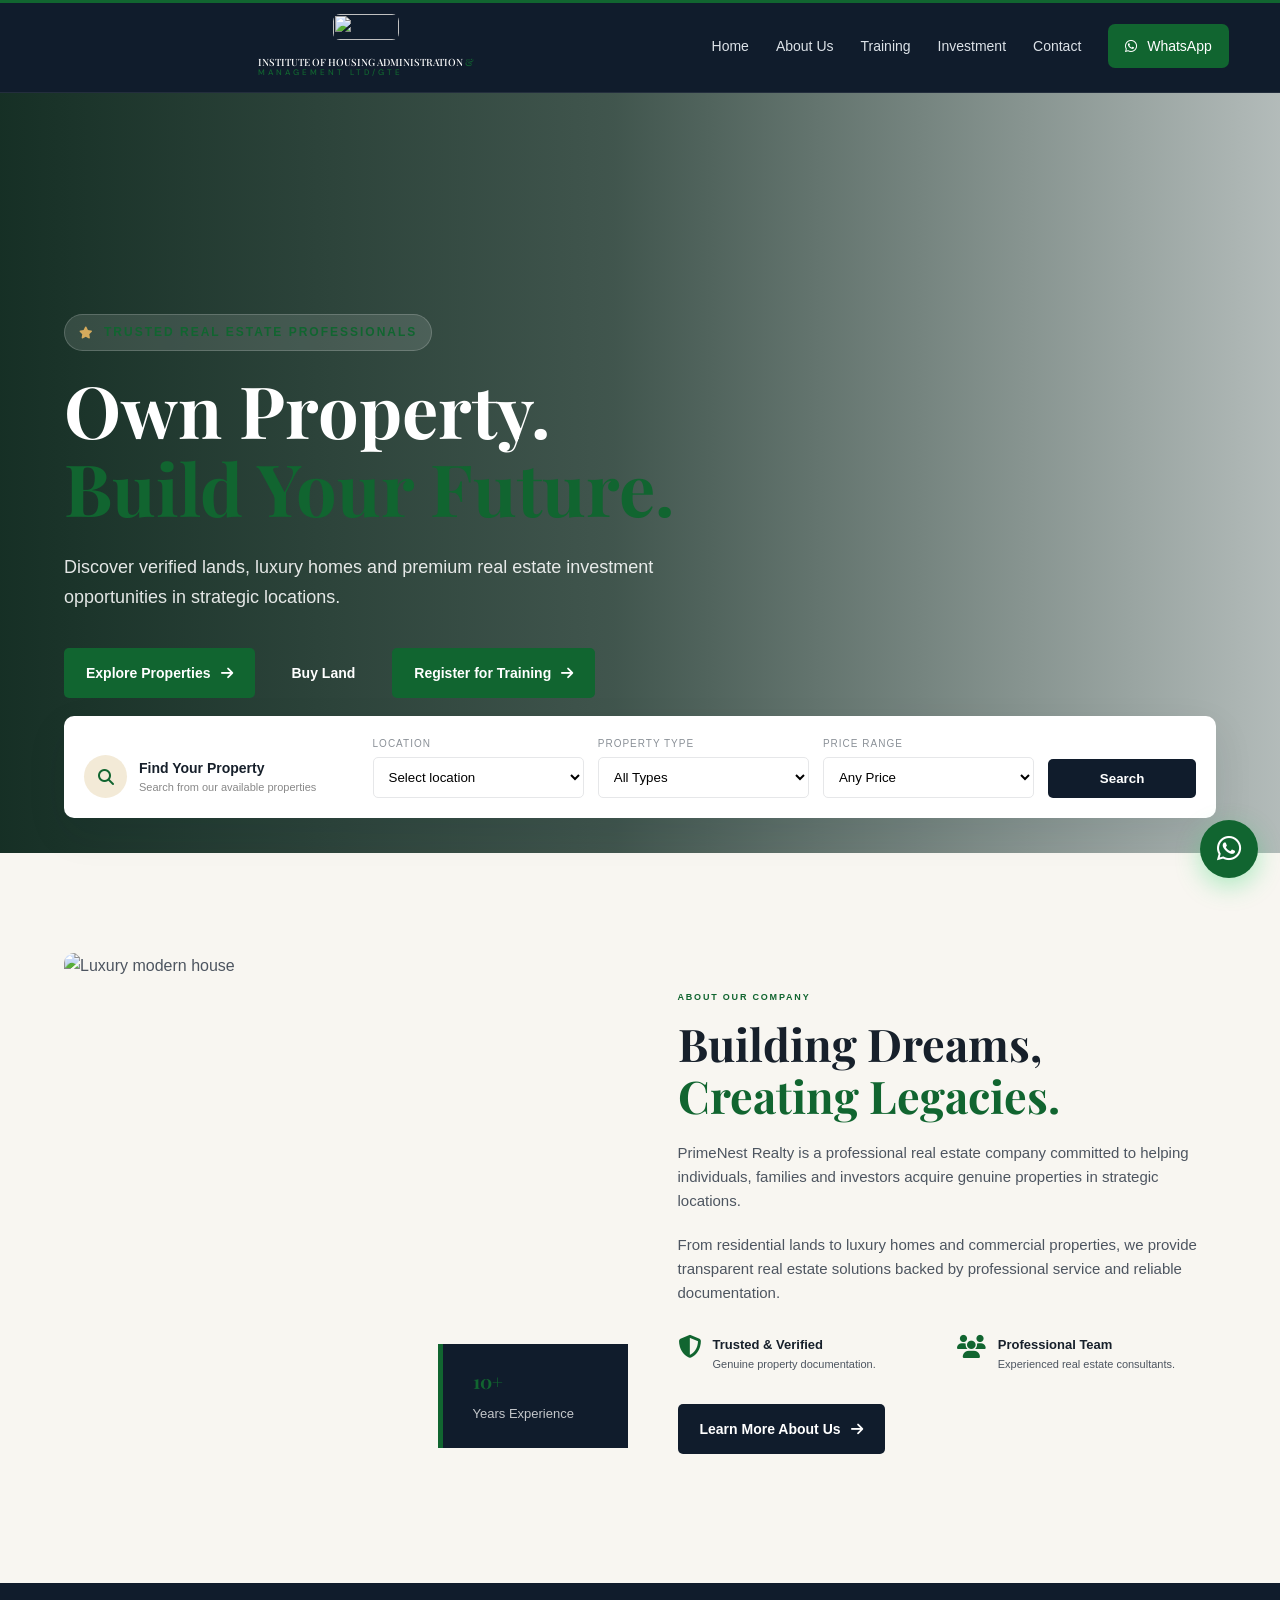
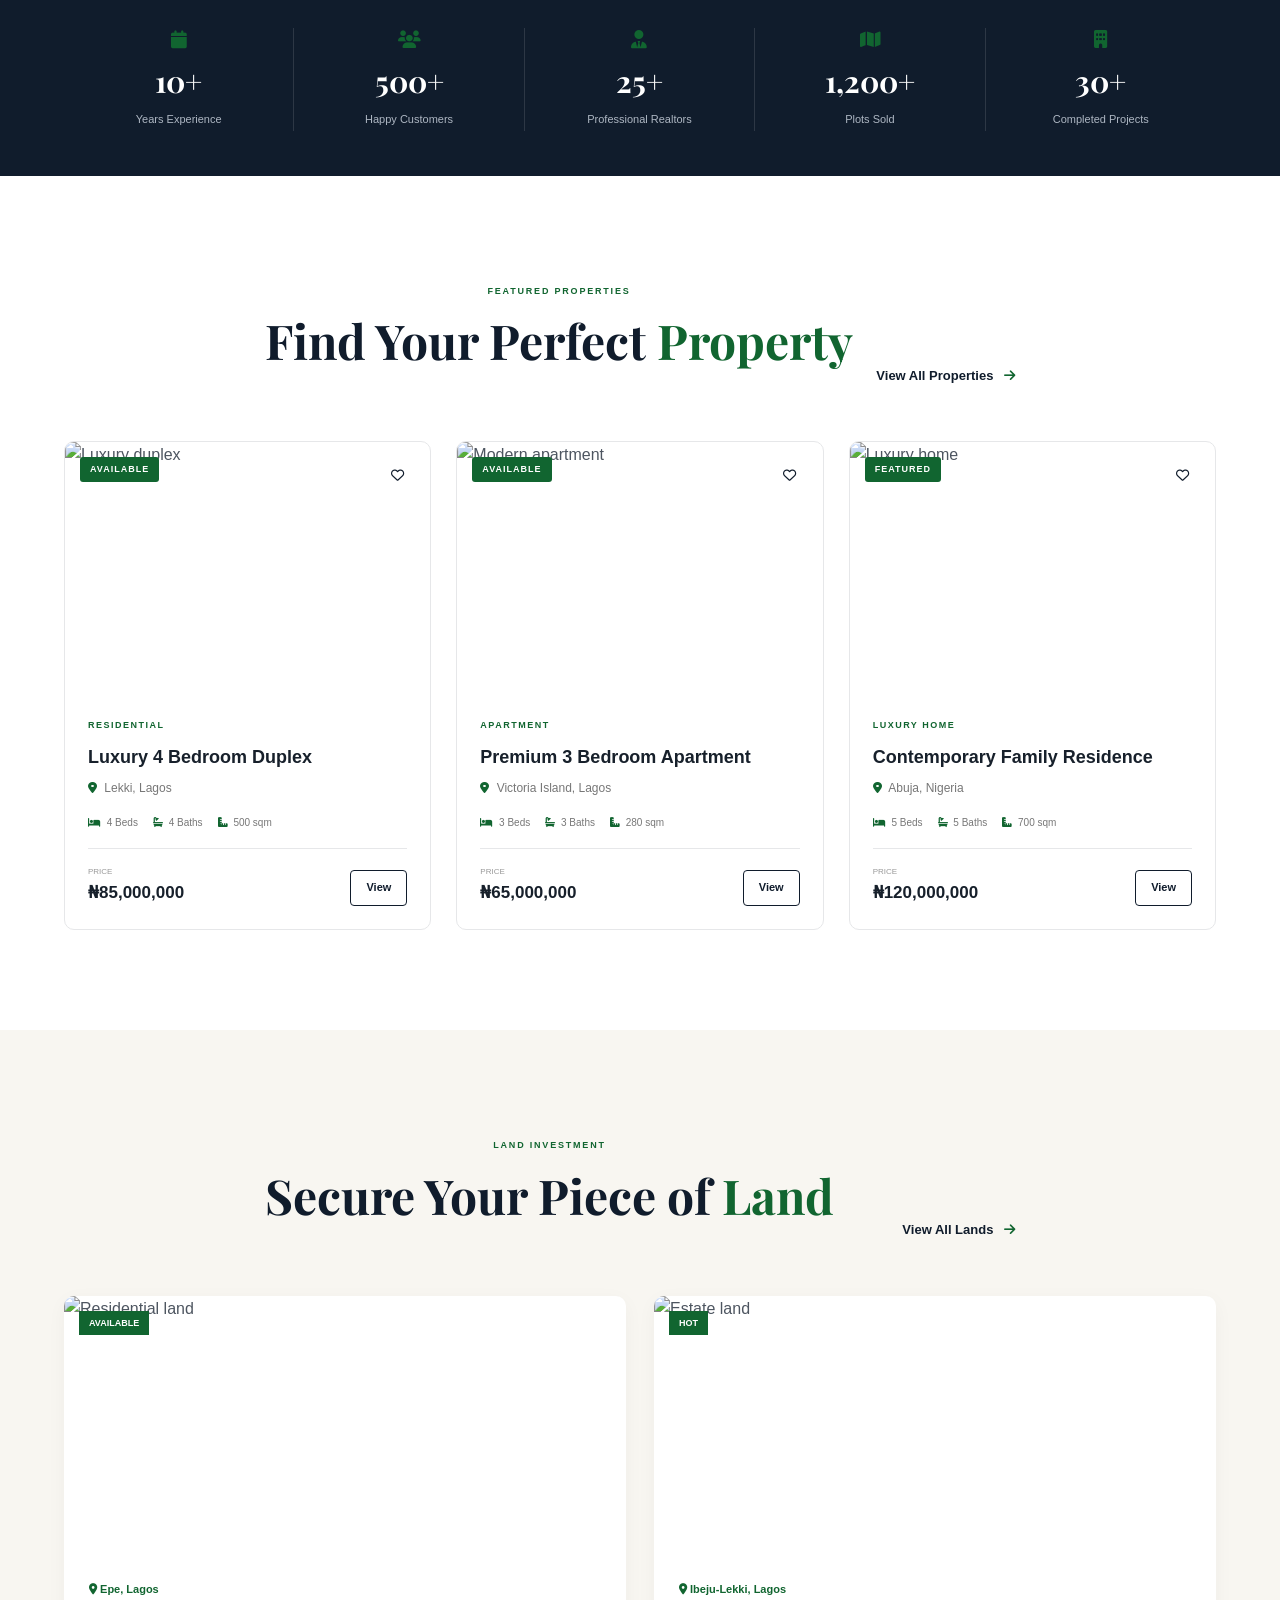
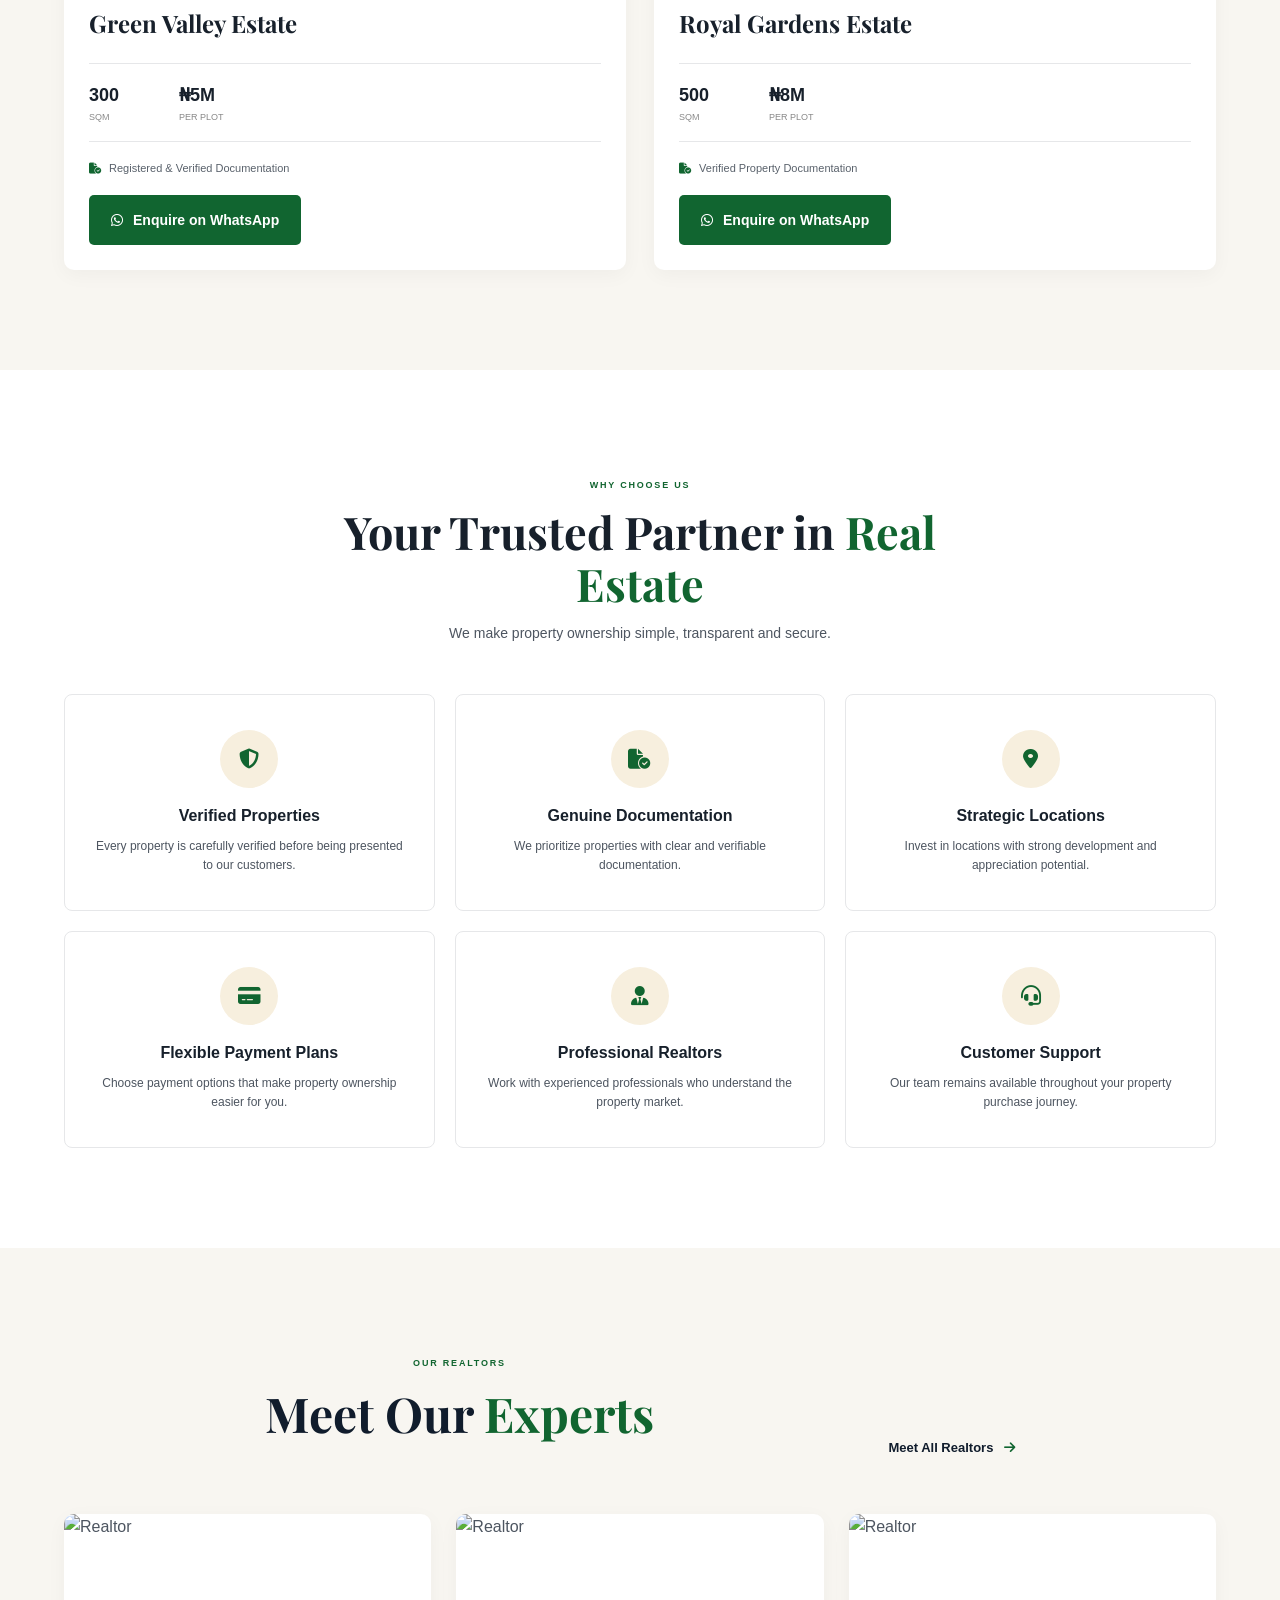
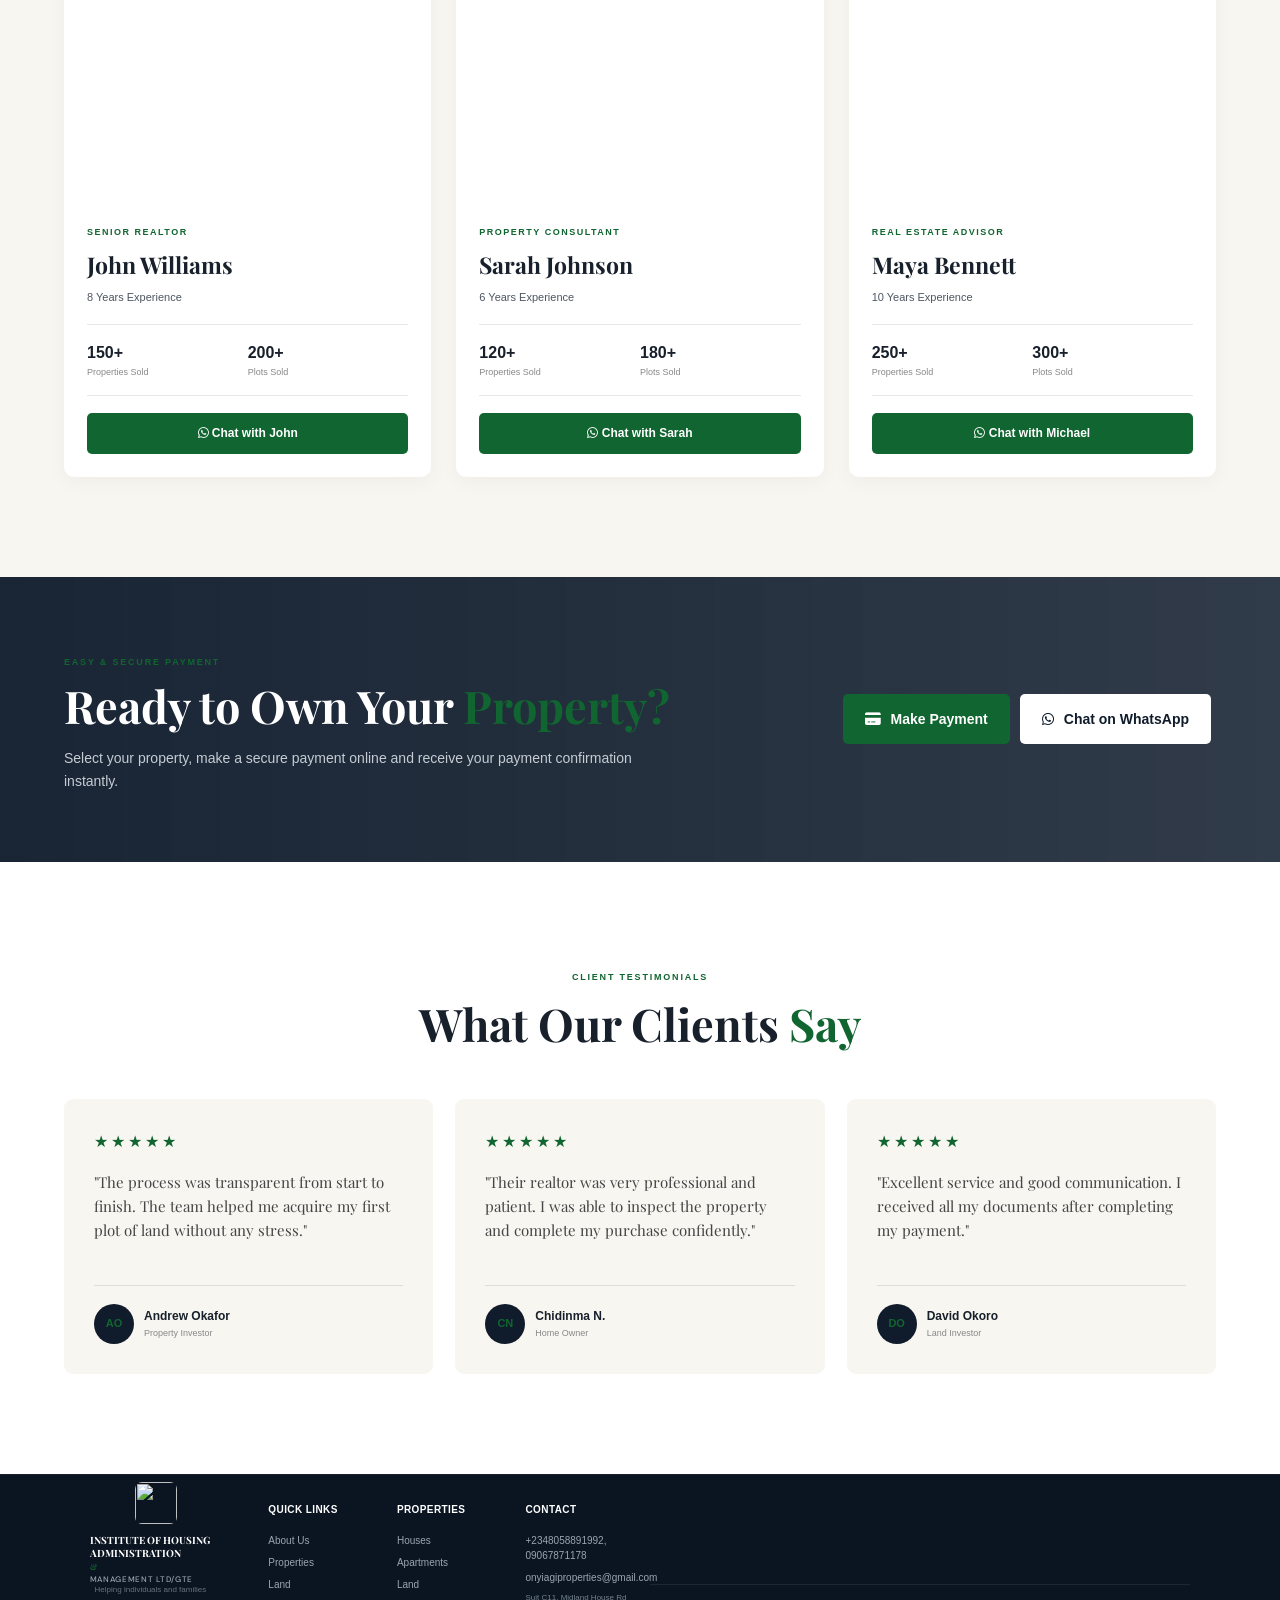
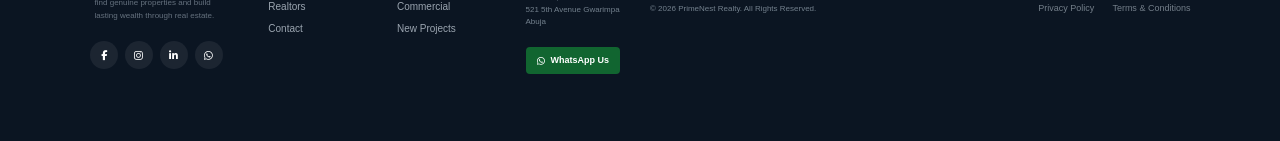
==== commit b2d0f648: "Update website" ====
--- a/index.html
+++ b/index.html
@@ -8,14 +8,13 @@
     <meta name="description" content="Find verified lands, homes and premium real estate investment opportunities.">
     <link rel="stylesheet" href="style.css">
 
-    <!-- Google Font -->
+         <!-- Google Font -->
     <link rel="preconnect" href="https://fonts.googleapis.com">
     <link rel="preconnect" href="https://fonts.gstatic.com" crossorigin>
-
     <link
         href="https://fonts.googleapis.com/css2?family=DM+Sans:wght@400;500;600;700&family=Playfair+Display:wght@500;600;700&display=swap"
         rel="stylesheet">
-    <!-- Font Awesome -->
+        <!-- Font Awesome -->
     <link rel="stylesheet" href="https://cdnjs.cloudflare.com/ajax/libs/font-awesome/6.5.2/css/all.min.css">
 
 </head>
@@ -29,7 +28,7 @@
         <div class="container nav-container">
             <a href="#" class="logo">
                 <span class="logo-icon">
-                    <img src="image/Original logo.png" alt="">
+                  <img src="image/logo.png" alt="">
                     <!-- <i class="fa-solid fa-house"></i> -->
                 </span>
 
@@ -832,7 +831,7 @@
 
                 </div>
 
-                <a href="#" class="view-all">
+                <a href="contact.html" class="view-all">
                     Meet All Realtors
                     <i class="fa-solid fa-arrow-right"></i>
                 </a>
@@ -845,7 +844,7 @@
 
                 <article class="realtor-card">
 
-                    <img src="https://randomuser.me/api/portraits/men/32.jpg" alt="Realtor">
+                    <img src="image/John Williams.jpeg" alt="Realtor">
 
                     <div class="realtor-info">
 
@@ -890,7 +889,7 @@
 
                 <article class="realtor-card">
 
-                    <img src="https://randomuser.me/api/portraits/women/44.jpg" alt="Realtor">
+                    <img src="image/Sarah Johnson.jpeg" alt="Realtor">
 
                     <div class="realtor-info">
 
@@ -935,7 +934,7 @@
 
                 <article class="realtor-card">
 
-                    <img src="https://randomuser.me/api/portraits/men/46.jpg" alt="Realtor">
+                    <img src="image/Maya Bennett.jpeg" alt="Realtor">
 
                     <div class="realtor-info">
 
@@ -944,7 +943,7 @@
                         </span>
 
                         <h3>
-                            Michael Brown
+                           Maya Bennett
                         </h3>
 
                         <p>
@@ -1154,7 +1153,7 @@
                 <a href="#" class="logo footer-logo">
 
                     <span class="logo-icon">
-                        <img src="image/Original logo.png" alt="">
+                        <img src="image/logo.png" alt="">
                         <!-- <i class="fa-solid fa-house"></i> -->
                     </span>
                     <span>
--- a/style.css
+++ b/style.css
@@ -36,6 +36,7 @@
 img {
     width: 100%;
     display: block;
+    object-fit: cover;
 }
 
 a {
@@ -3106,6 +3107,7 @@
 img {
     max-width: 100%;
     height: auto;
+    -o-object-fit: cover;
 }
 
 .section-tag,
@@ -3322,6 +3324,7 @@
     width: 100%;
     display: block;
     opacity: 1;
+    object-fit: cover;
 }
 
 .sidebar-image div {
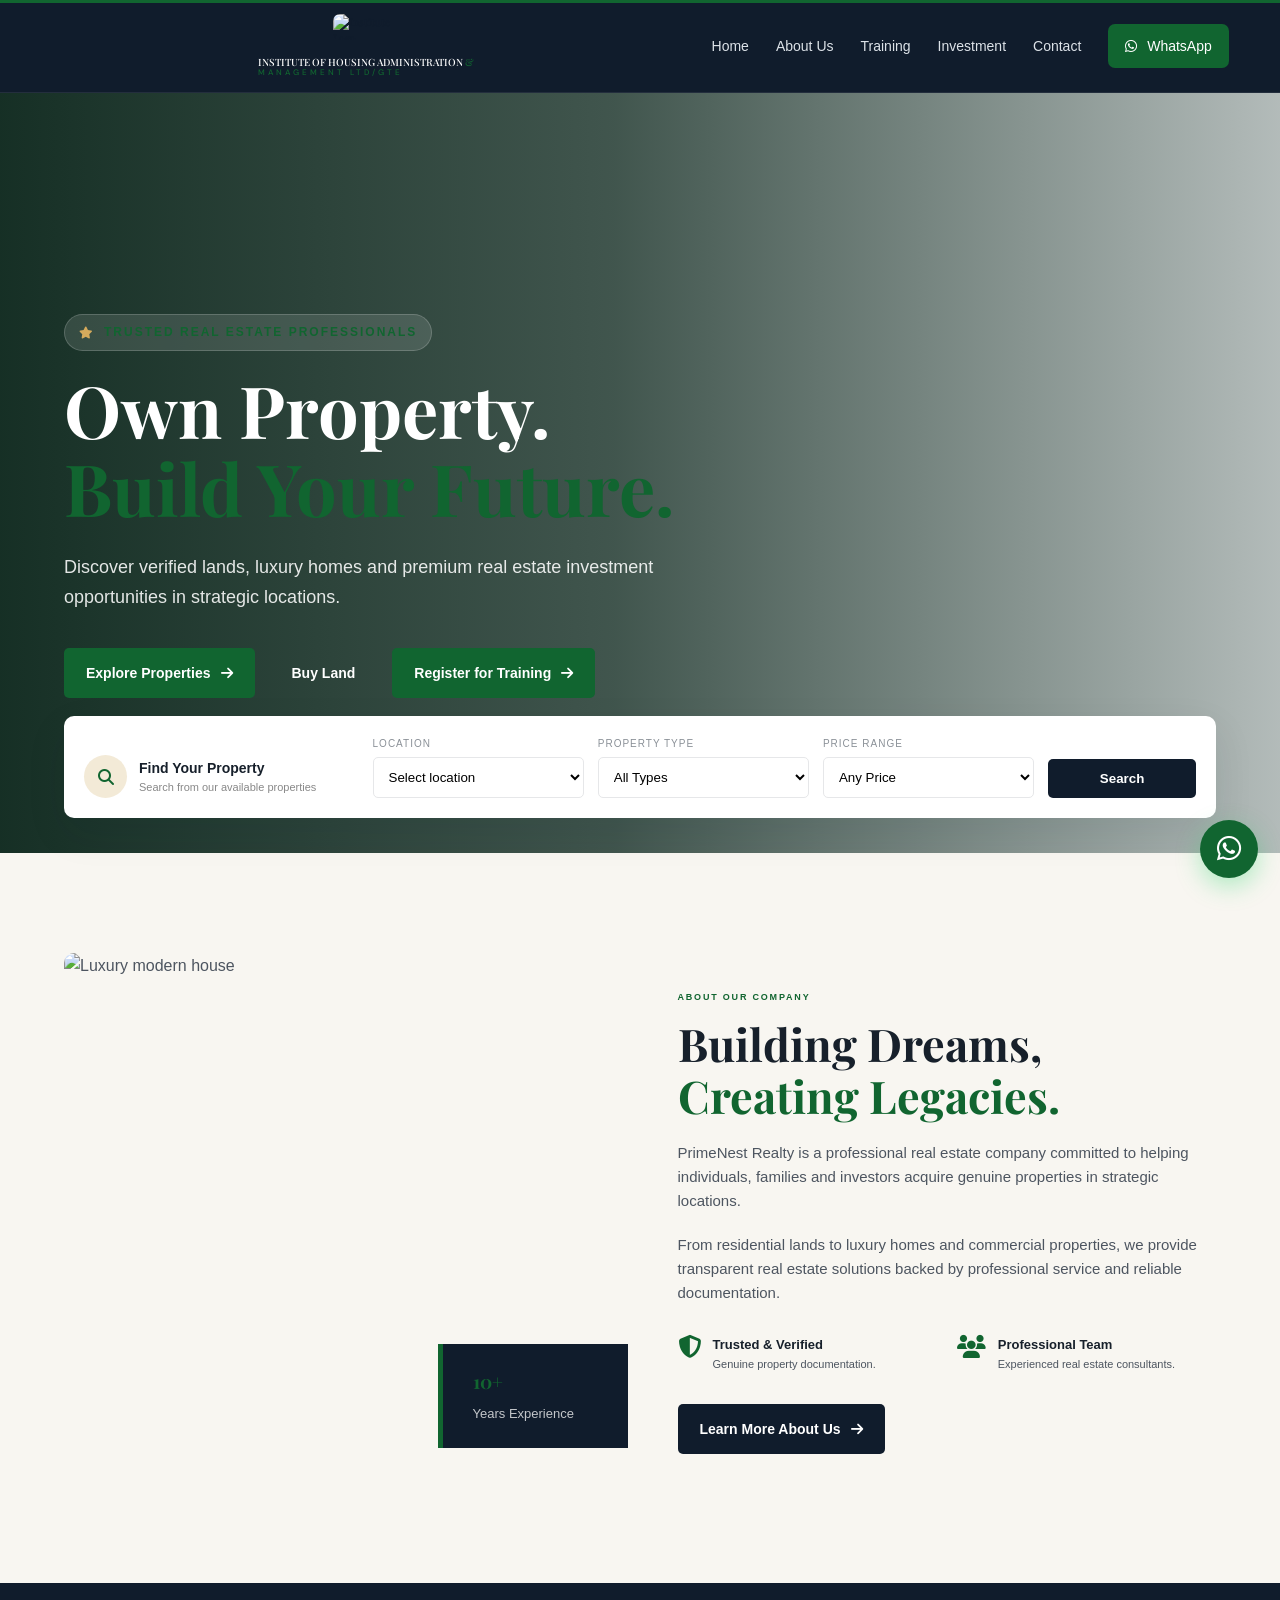
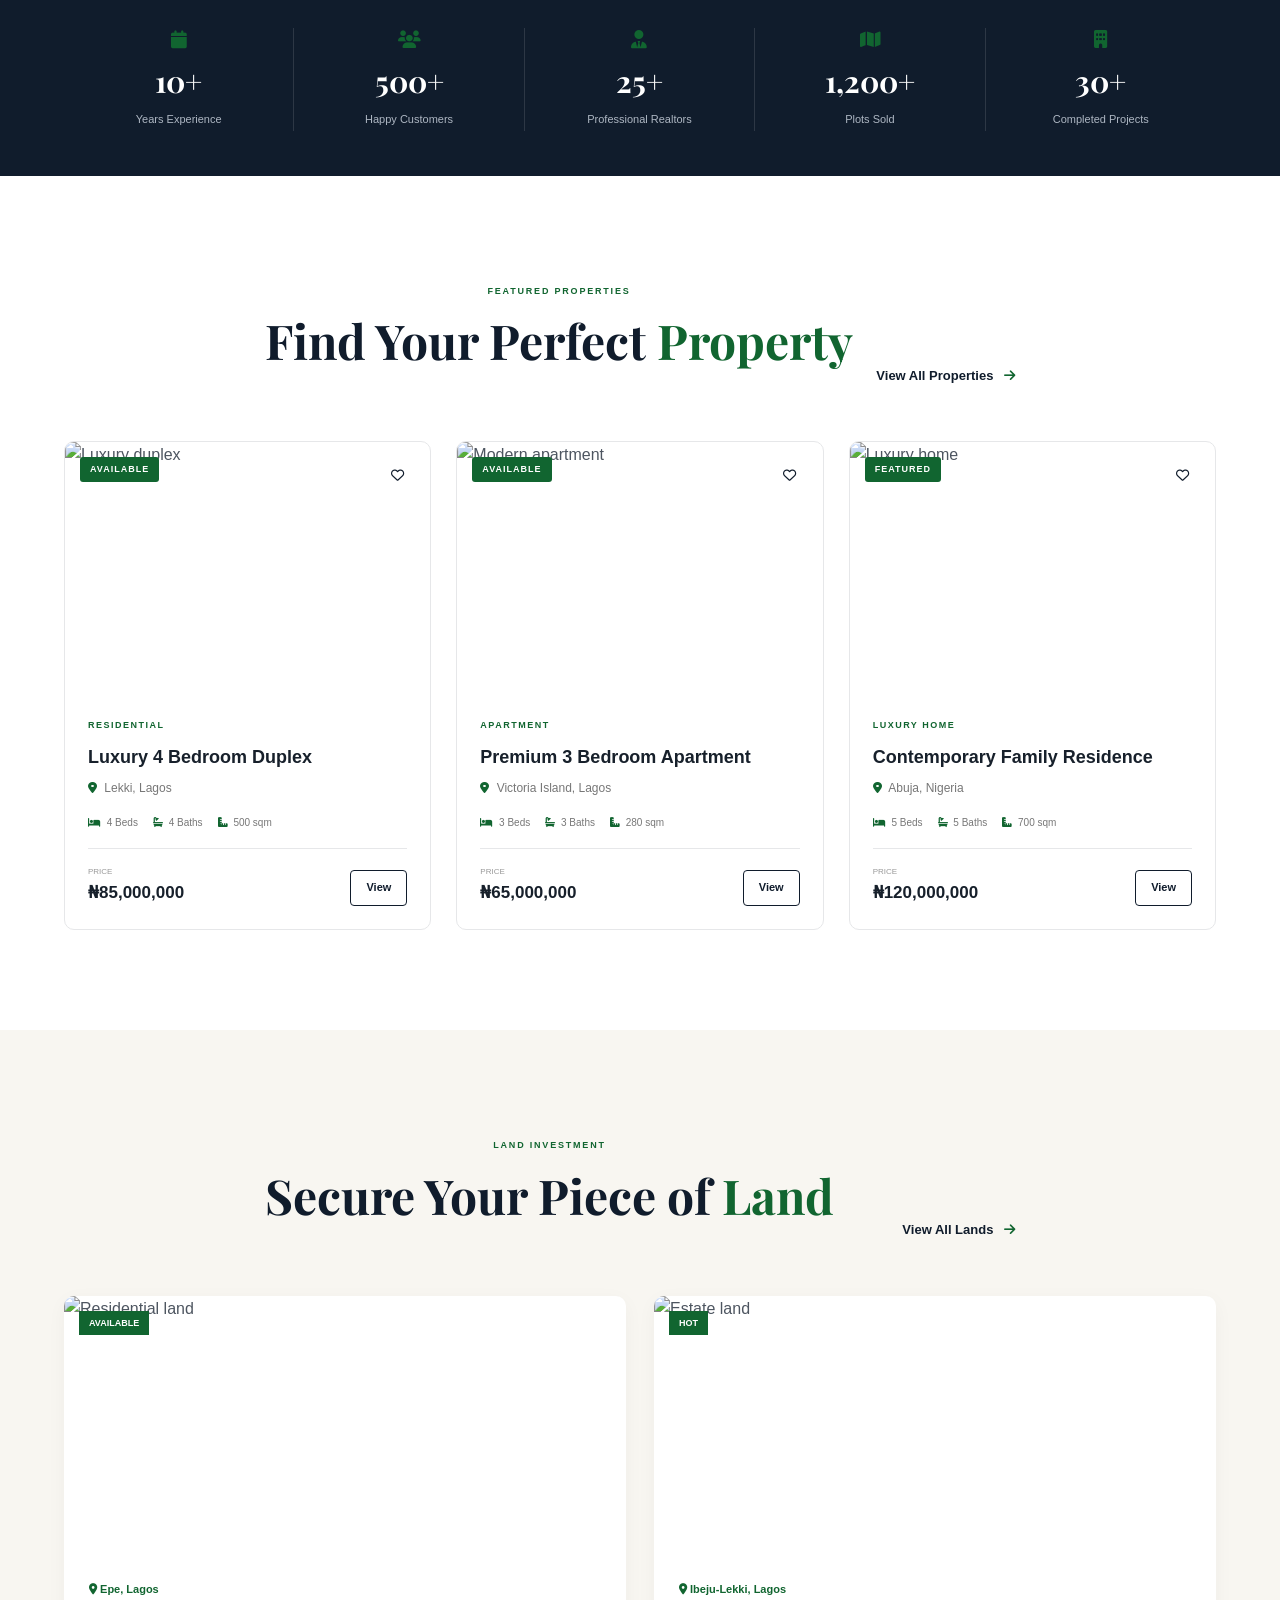
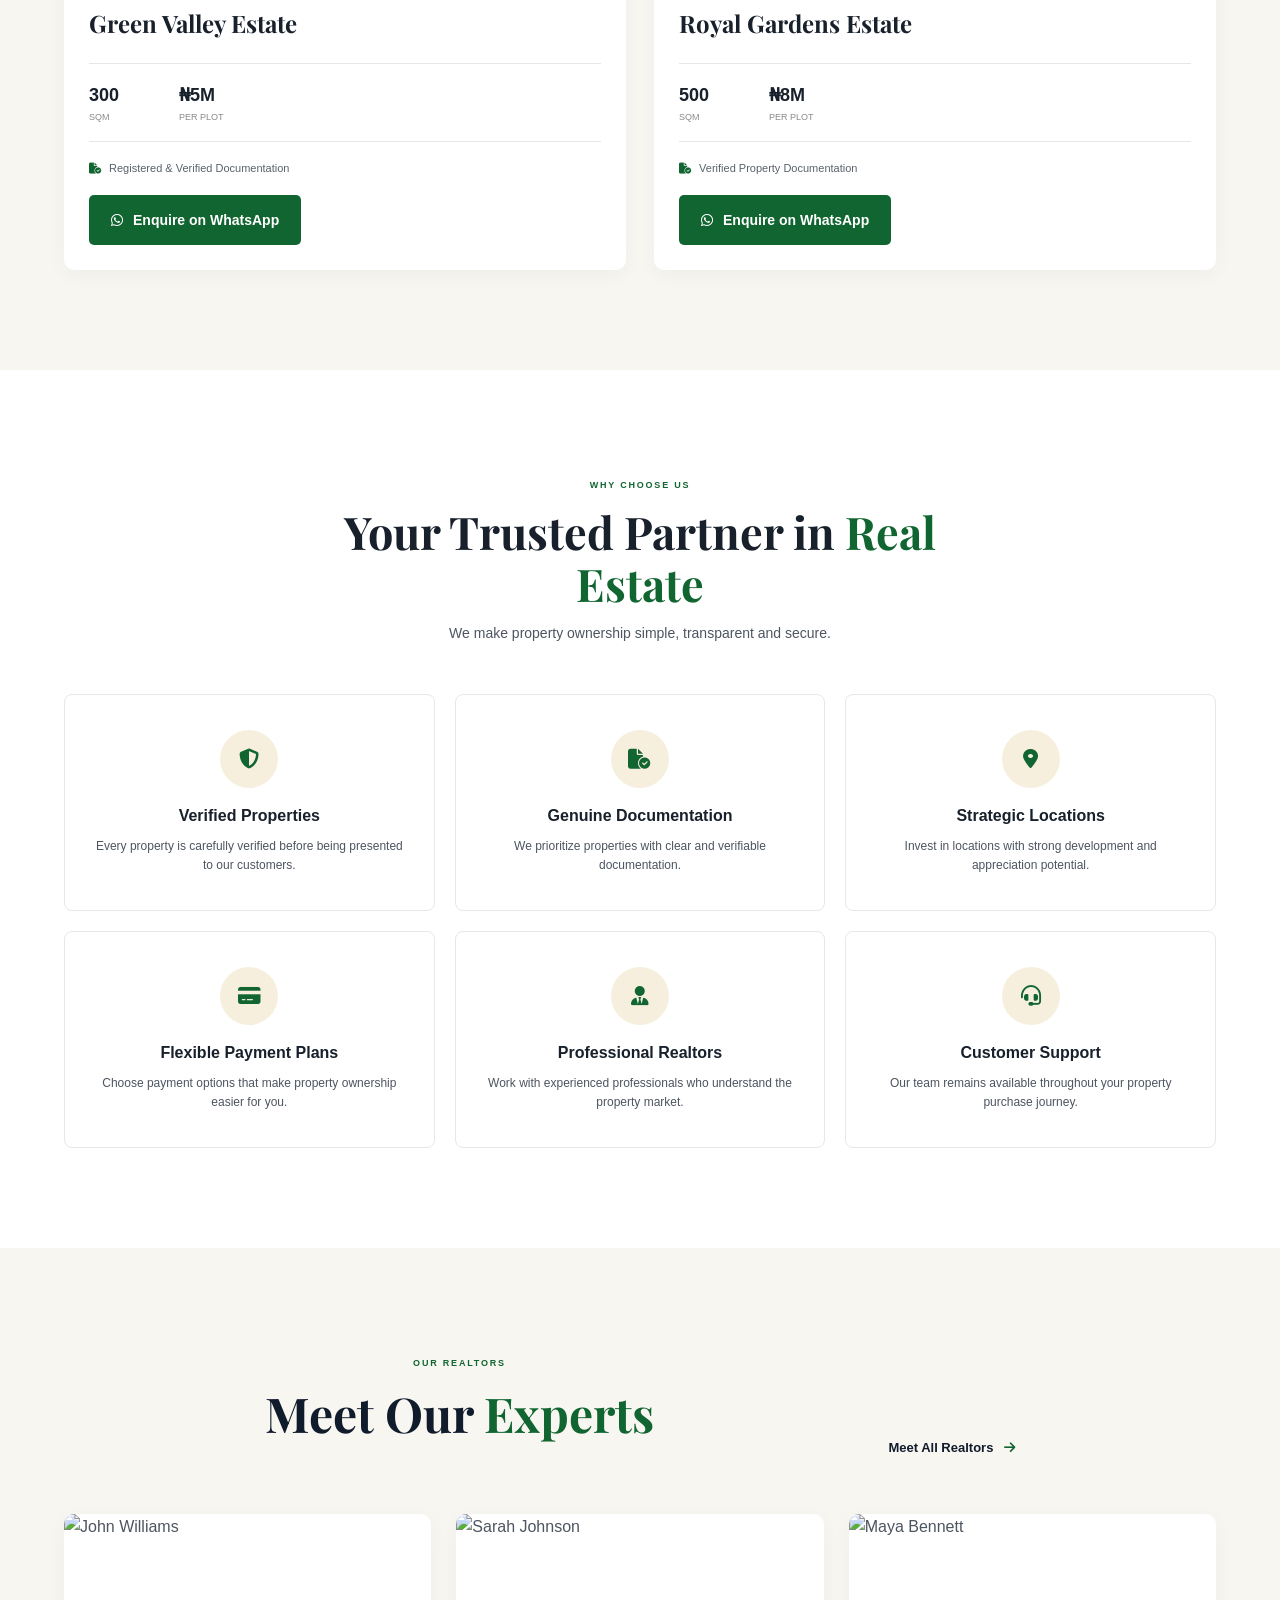
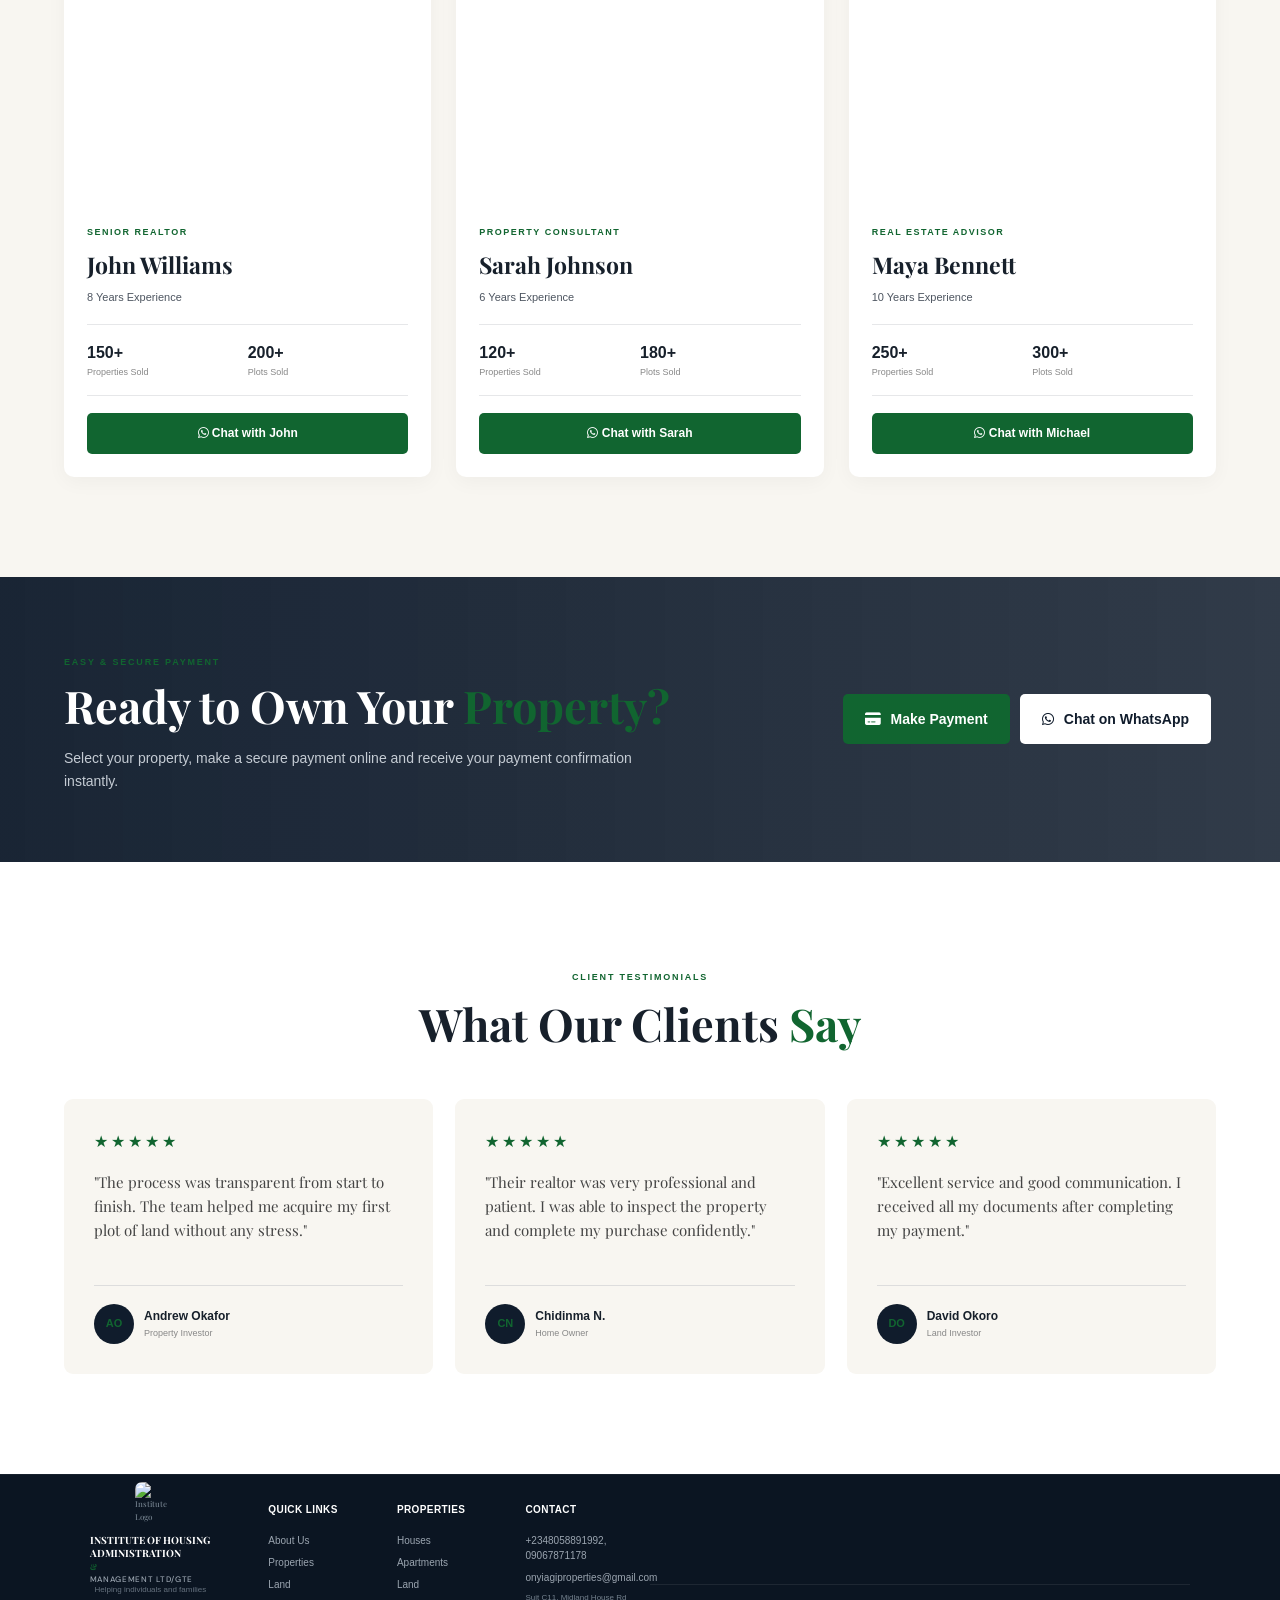
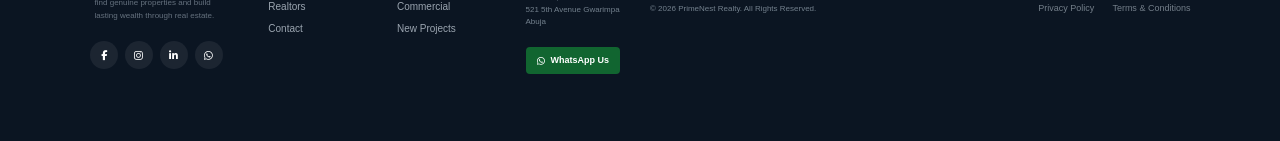
==== commit bad049f6: "REALESTATE_PROJECT" ====
--- a/index.html
+++ b/index.html
@@ -28,10 +28,10 @@
         <div class="container nav-container">
             <a href="#" class="logo">
                 <span class="logo-icon">
-                  <img src="image/logo.png" alt="">
+                 <img src="image/original logo.png" alt="Institute Logo">
                     <!-- <i class="fa-solid fa-house"></i> -->
                 </span>
-
+                   
                 <span>
                     INSTITUTE OF HOUSING ADMINISTRATION <span>& </span>
                     <small> MANAGEMENT LTD/GTE</small>
@@ -117,7 +117,7 @@
                     <i class="fa-solid fa-circle-check"></i>
                     Secure Investment
                 </div>
-
+ 
             </div>
 
         </div>
@@ -844,7 +844,7 @@
 
                 <article class="realtor-card">
 
-                    <img src="image/John Williams.jpeg" alt="Realtor">
+                   <img src="image/John.jpeg" alt="John Williams">
 
                     <div class="realtor-info">
 
@@ -889,7 +889,7 @@
 
                 <article class="realtor-card">
 
-                    <img src="image/Sarah Johnson.jpeg" alt="Realtor">
+                    <img src="image/Sarah.jpeg" alt="Sarah Johnson">
 
                     <div class="realtor-info">
 
@@ -934,7 +934,7 @@
 
                 <article class="realtor-card">
 
-                    <img src="image/Maya Bennett.jpeg" alt="Realtor">
+                    <img src="image/maya.jpeg" alt="Maya Bennett">
 
                     <div class="realtor-info">
 
@@ -1153,7 +1153,7 @@
                 <a href="#" class="logo footer-logo">
 
                     <span class="logo-icon">
-                        <img src="image/logo.png" alt="">
+                       <img src="image/original logo.png" alt="Institute Logo">
                         <!-- <i class="fa-solid fa-house"></i> -->
                     </span>
                     <span>
--- a/style.css
+++ b/style.css
@@ -36,7 +36,6 @@
 img {
     width: 100%;
     display: block;
-    object-fit: cover;
 }
 
 a {
@@ -84,7 +83,6 @@
     font-weight: 500;
     flex-direction: column;
     /* border: 1px solid red; */
-
 }
 
 .logo>span:last-child>span {
@@ -109,7 +107,9 @@
     /* background: white; */
     color: var(--navy);
     border-radius: 7px;
-}
+    
+}
+
 
 .navbar {
     display: flex;
@@ -3107,7 +3107,6 @@
 img {
     max-width: 100%;
     height: auto;
-    -o-object-fit: cover;
 }
 
 .section-tag,
@@ -3324,7 +3323,6 @@
     width: 100%;
     display: block;
     opacity: 1;
-    object-fit: cover;
 }
 
 .sidebar-image div {
@@ -5260,7 +5258,7 @@
     .trainee-registration {
         width: 90%;
         padding: 60px 0;
-        /* border: 1px solid red; */
+        
         margin-top: 50px;
     }
 
@@ -6869,7 +6867,7 @@
 .logo-icon img {
     width: 100%;
     height: 100%;
-    display: block;
+    /* display: block; */
     object-fit: contain;
 }
 
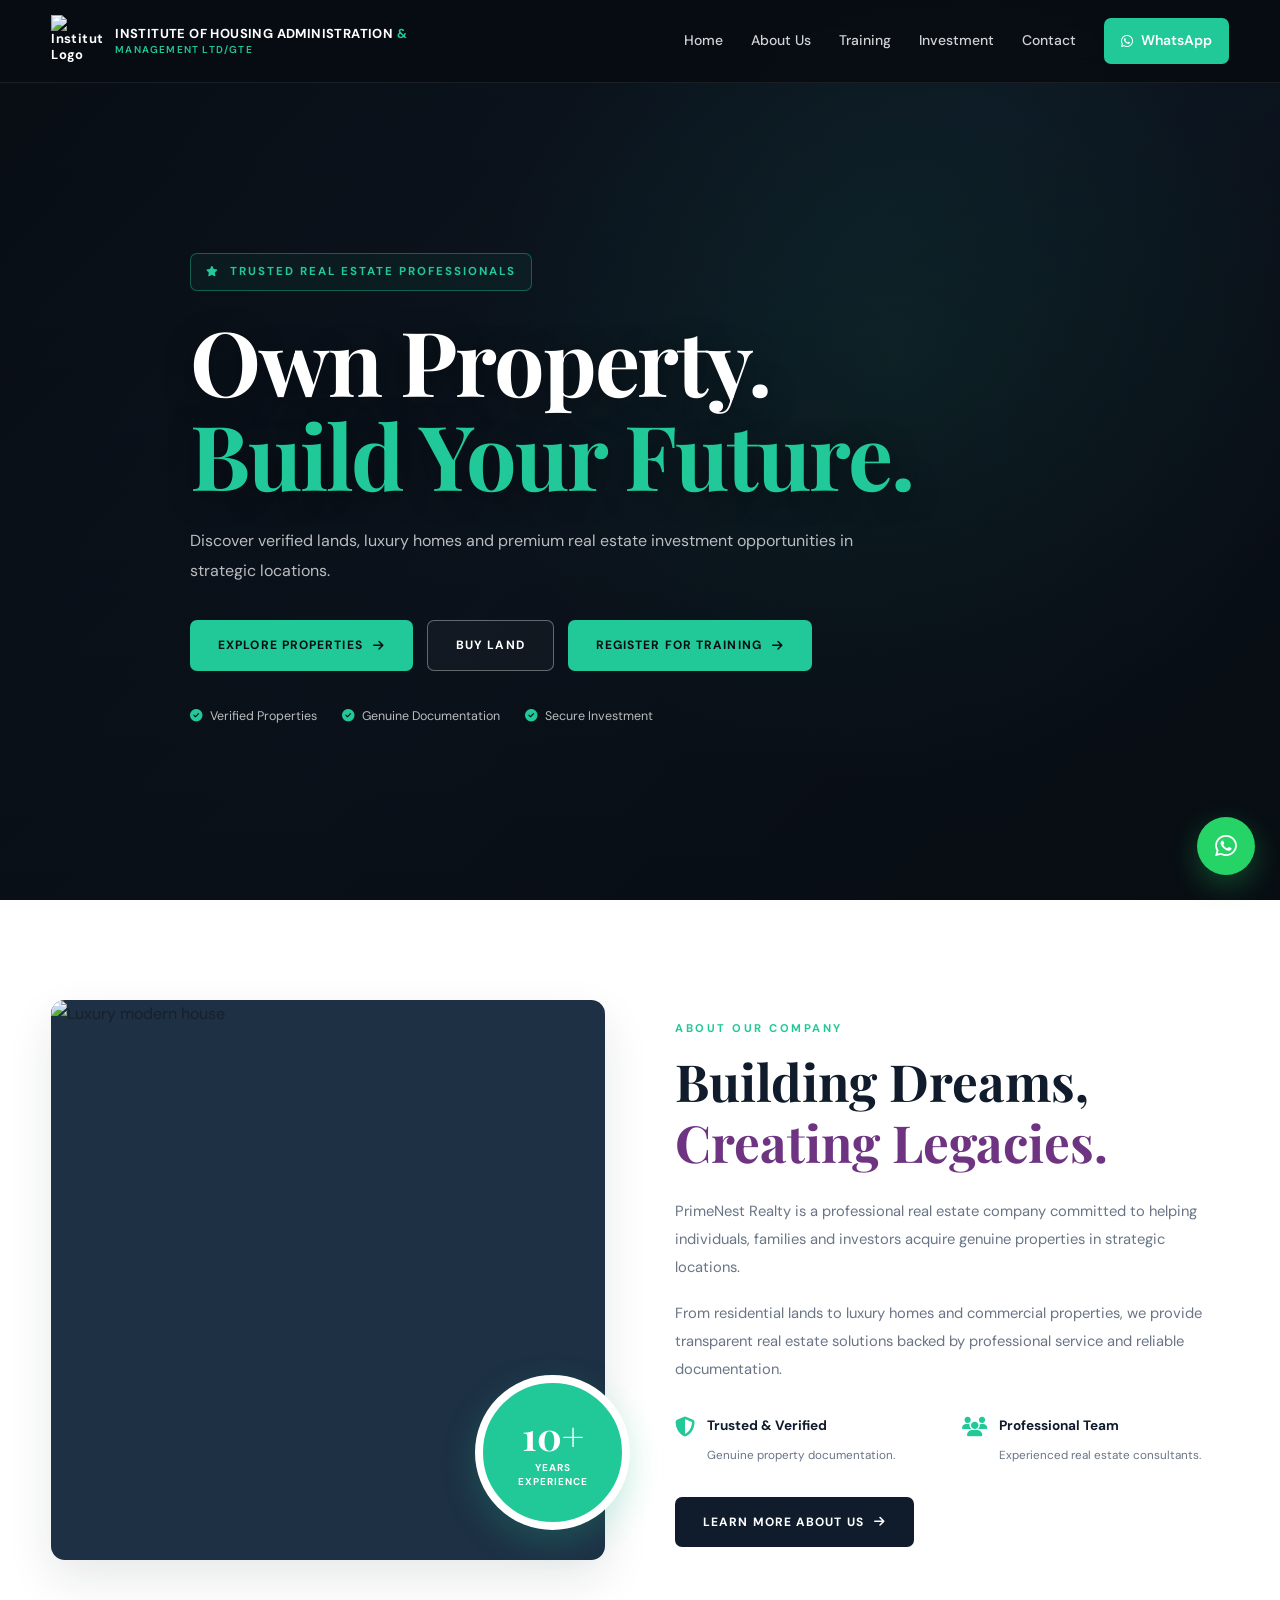
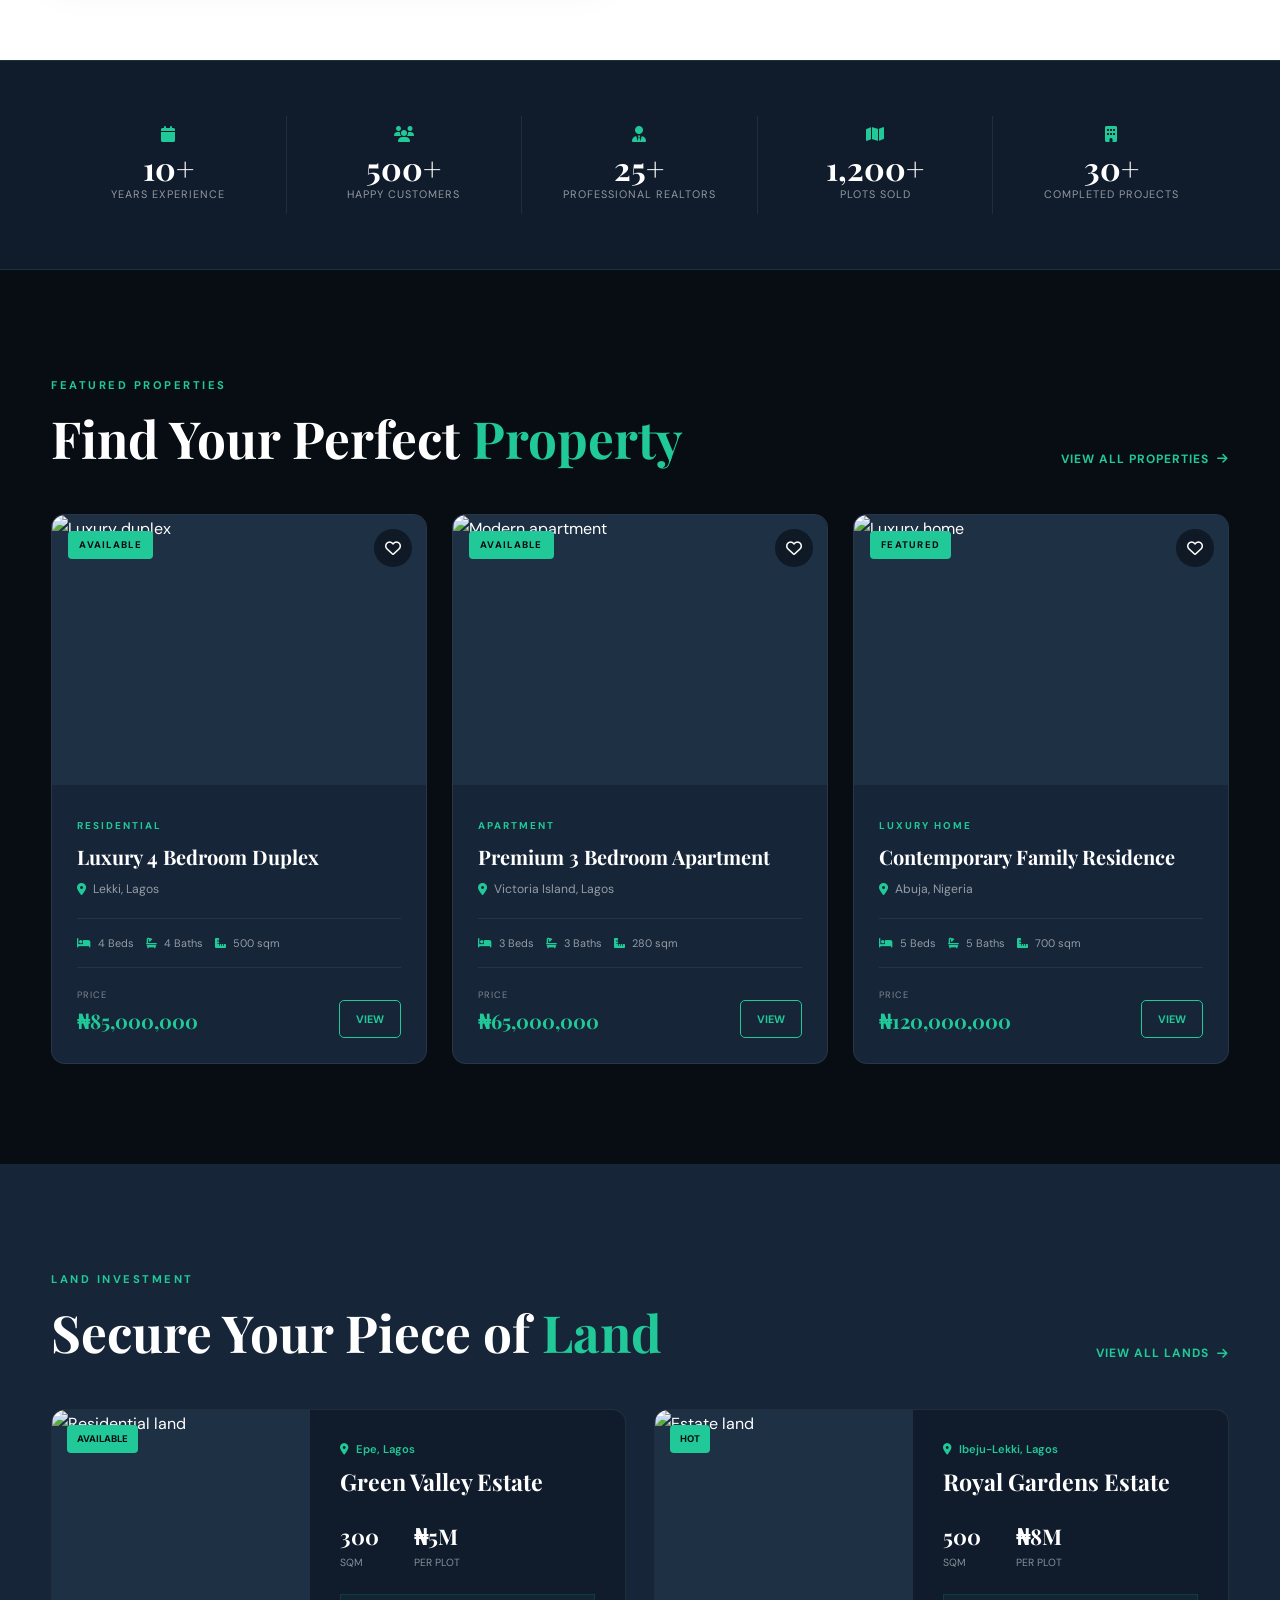
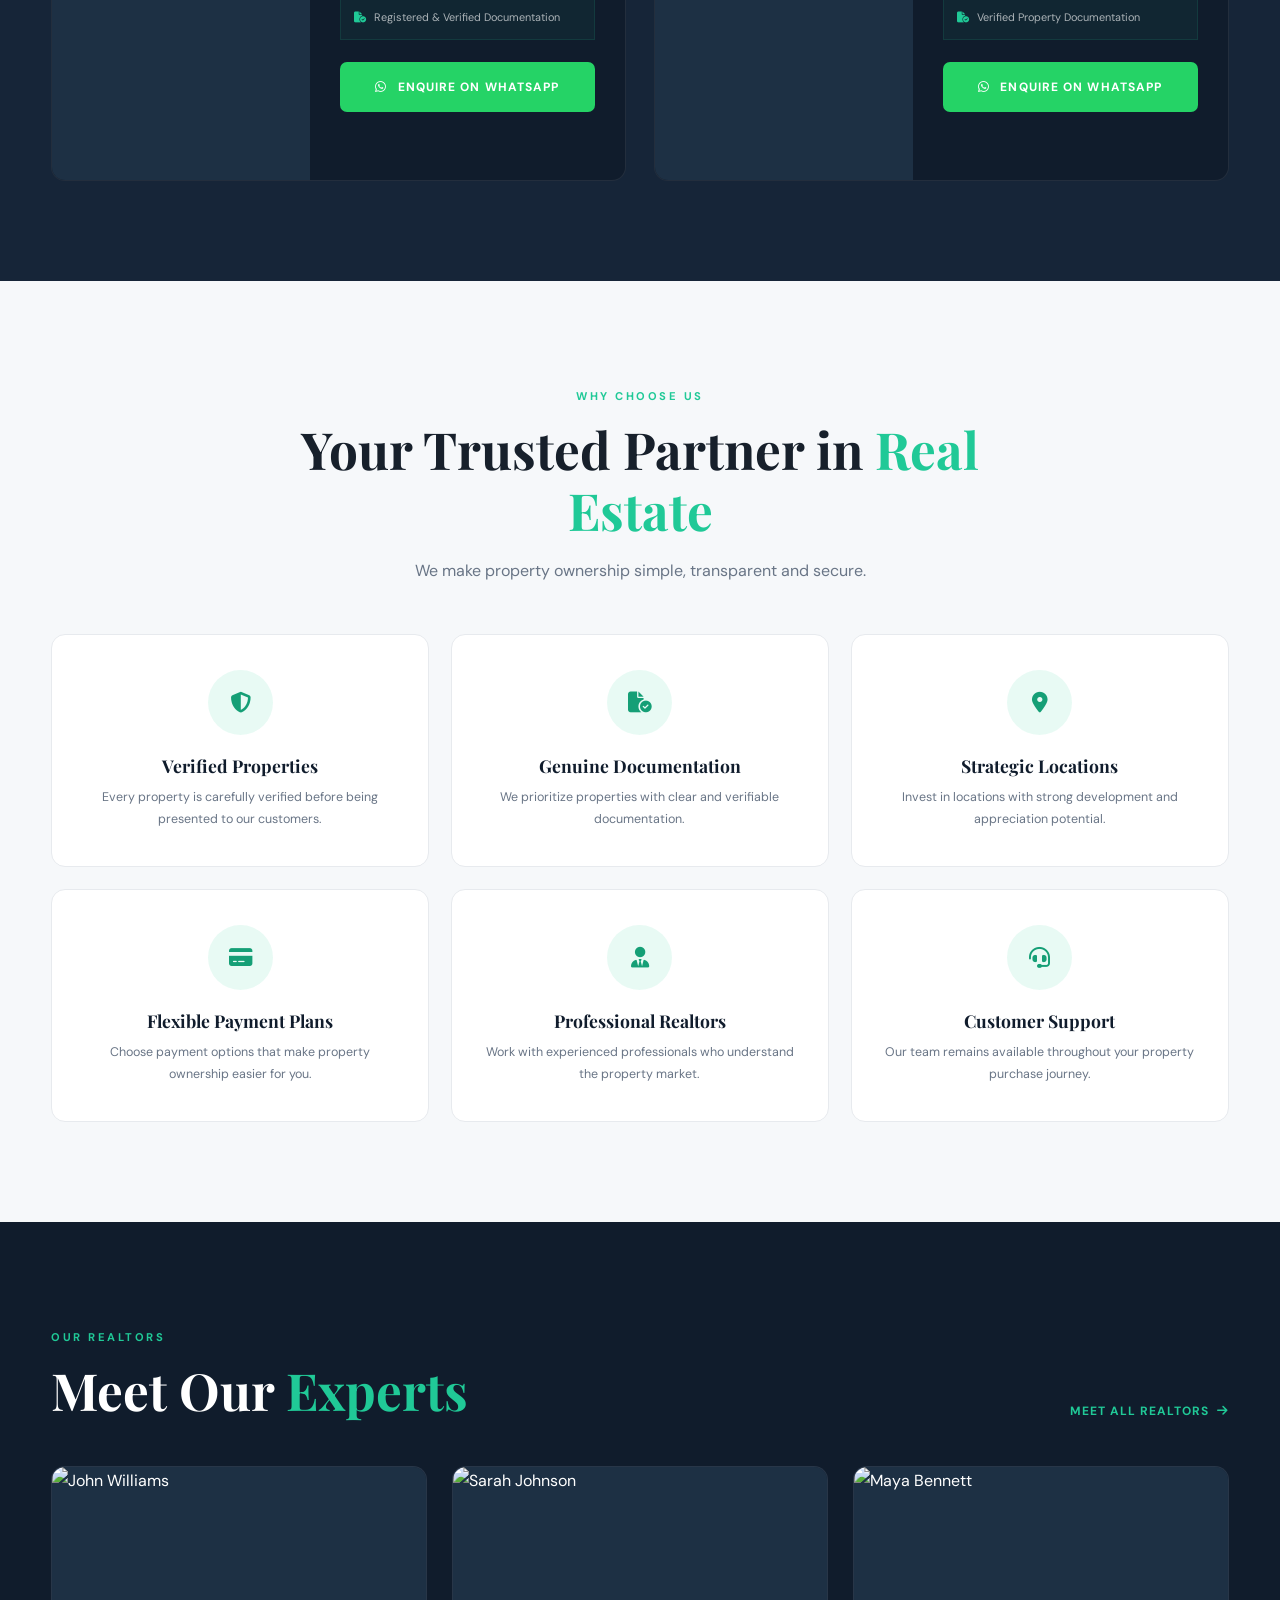
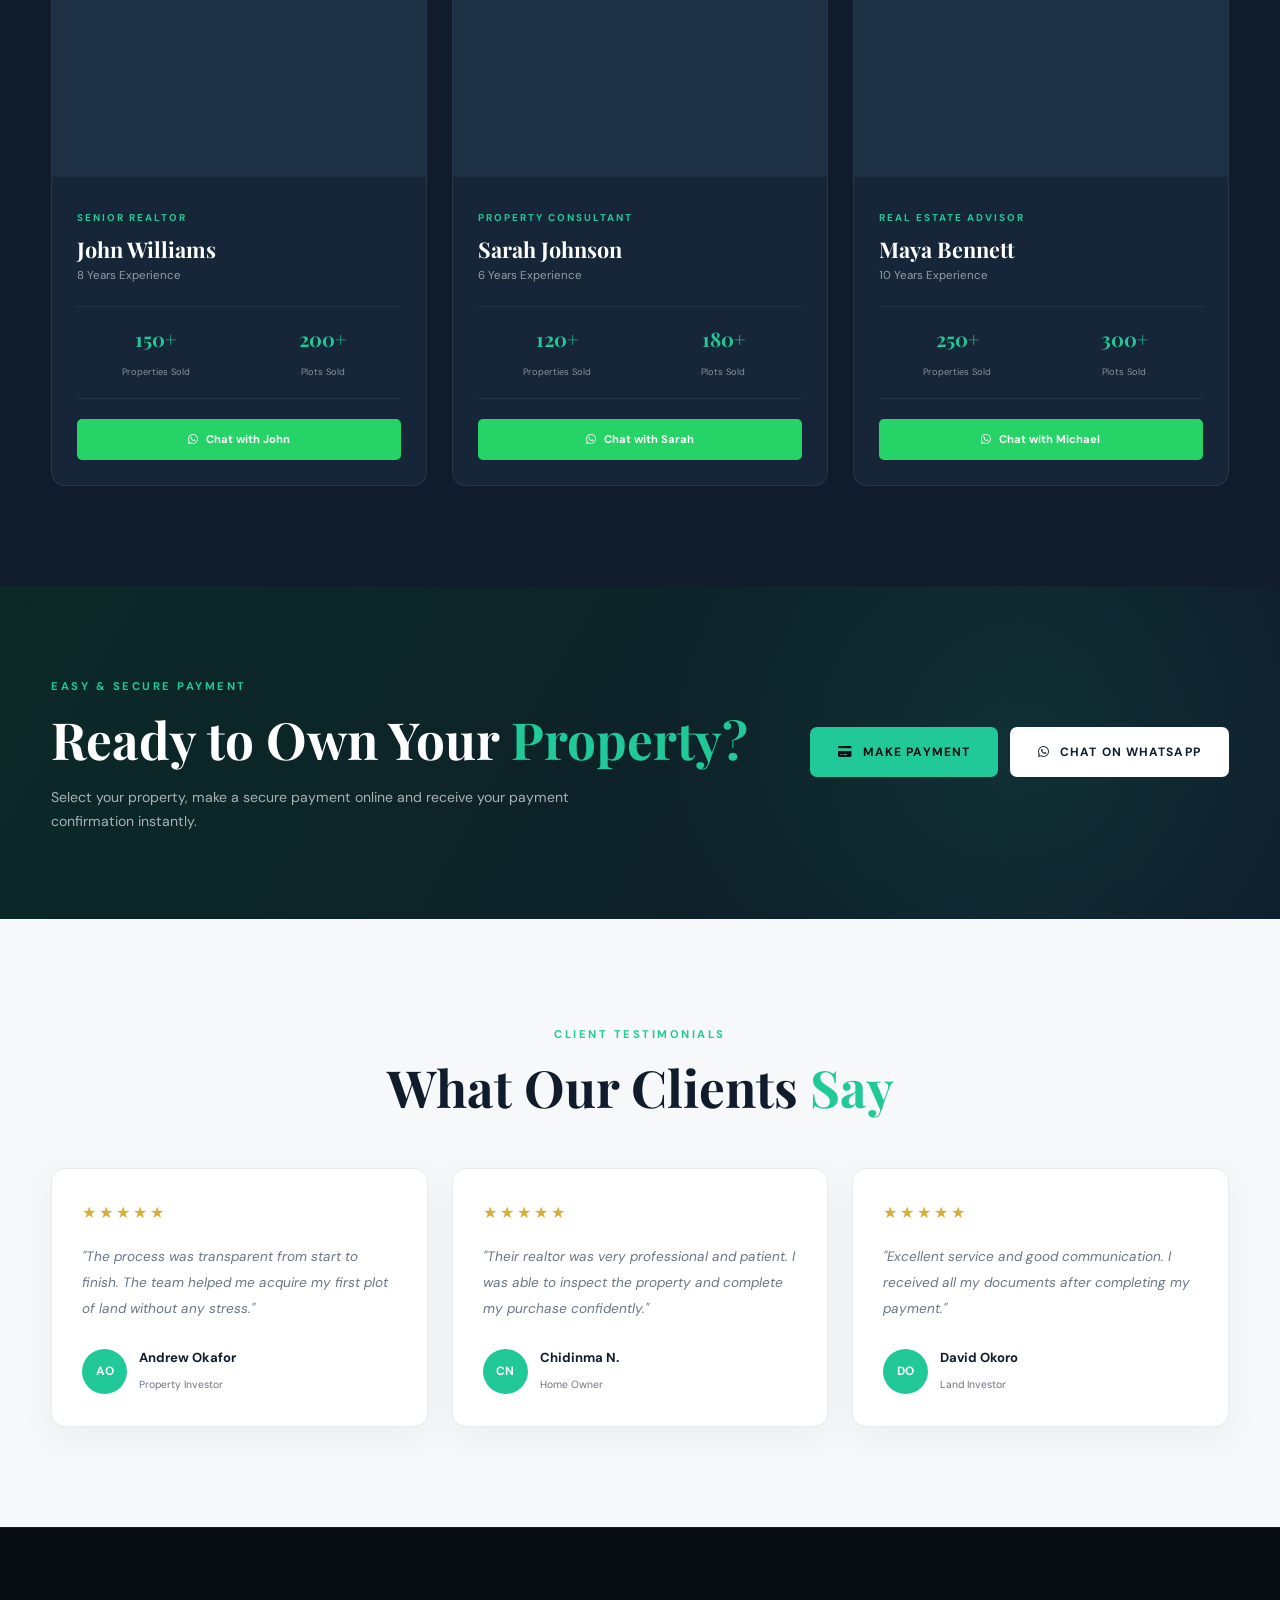
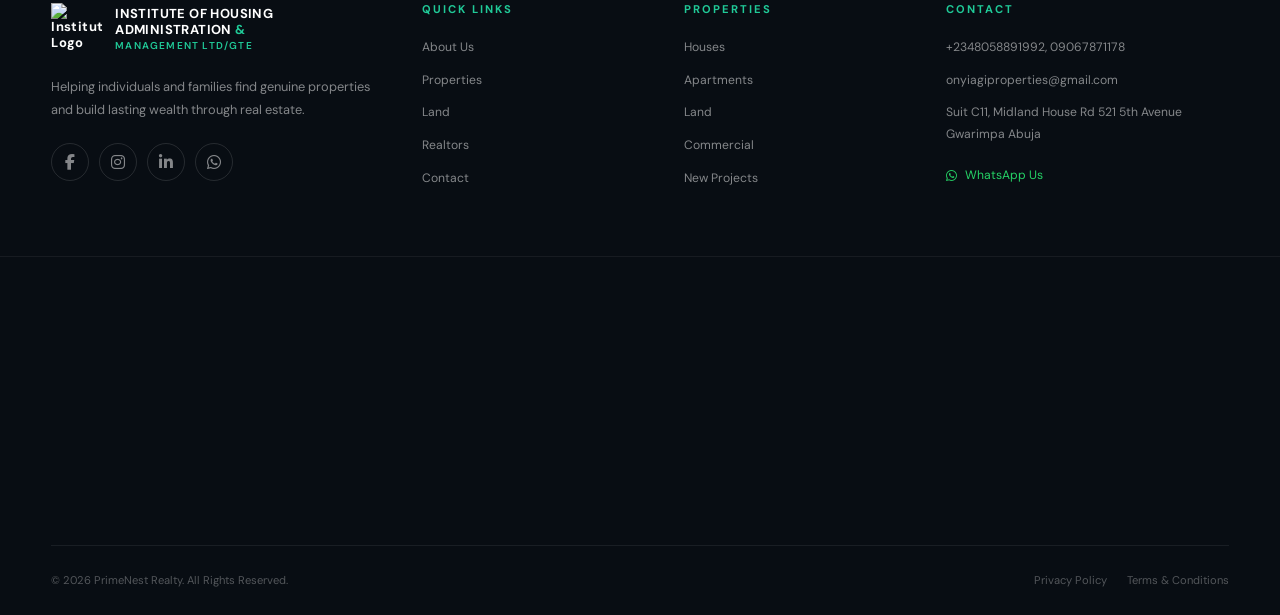
==== commit 95becbf7: "Update HTML and CSS design" ====
--- a/index.html
+++ b/index.html
@@ -6,15 +6,15 @@
     <meta name="viewport" content="width=device-width, initial-scale=1.0">
     <title>INSTITUTE OF HOUSING ADMINISTRATION.</title>
     <meta name="description" content="Find verified lands, homes and premium real estate investment opportunities.">
-    <link rel="stylesheet" href="style.css">
-
-         <!-- Google Font -->
+    <!-- <link rel="stylesheet" href="style.css"> -->
+    <link rel="stylesheet" href="check.css">
+    <!-- Google Font -->
     <link rel="preconnect" href="https://fonts.googleapis.com">
     <link rel="preconnect" href="https://fonts.gstatic.com" crossorigin>
     <link
         href="https://fonts.googleapis.com/css2?family=DM+Sans:wght@400;500;600;700&family=Playfair+Display:wght@500;600;700&display=swap"
         rel="stylesheet">
-        <!-- Font Awesome -->
+    <!-- Font Awesome -->
     <link rel="stylesheet" href="https://cdnjs.cloudflare.com/ajax/libs/font-awesome/6.5.2/css/all.min.css">
 
 </head>
@@ -28,10 +28,10 @@
         <div class="container nav-container">
             <a href="#" class="logo">
                 <span class="logo-icon">
-                 <img src="image/original logo.png" alt="Institute Logo">
+                    <img src="image/original logo.png" alt="Institute Logo">
                     <!-- <i class="fa-solid fa-house"></i> -->
                 </span>
-                   
+
                 <span>
                     INSTITUTE OF HOUSING ADMINISTRATION <span>& </span>
                     <small> MANAGEMENT LTD/GTE</small>
@@ -117,7 +117,7 @@
                     <i class="fa-solid fa-circle-check"></i>
                     Secure Investment
                 </div>
- 
+
             </div>
 
         </div>
@@ -125,7 +125,7 @@
 
         <!-- PROPERTY SEARCH -->
 
-        <div class="property-search container">
+        <!-- <div class="property-search container">
 
             <div class="search-title">
                 <i class="fa-solid fa-magnifying-glass"></i>
@@ -176,7 +176,7 @@
                 Search
             </button>
 
-        </div>
+        </div> -->
 
     </section>
 
@@ -844,7 +844,7 @@
 
                 <article class="realtor-card">
 
-                   <img src="image/John.jpeg" alt="John Williams">
+                    <img src="image/John.jpeg" alt="John Williams">
 
                     <div class="realtor-info">
 
@@ -943,7 +943,7 @@
                         </span>
 
                         <h3>
-                           Maya Bennett
+                            Maya Bennett
                         </h3>
 
                         <p>
@@ -1153,7 +1153,7 @@
                 <a href="#" class="logo footer-logo">
 
                     <span class="logo-icon">
-                       <img src="image/original logo.png" alt="Institute Logo">
+                        <img src="image/original logo.png" alt="Institute Logo">
                         <!-- <i class="fa-solid fa-house"></i> -->
                     </span>
                     <span>
@@ -1242,6 +1242,14 @@
 
             </div>
 
+        </div>
+
+
+        <div class="footer-map">
+            <iframe
+                src="https://www.google.com/maps/place/GIG+Logistics+Utako+1/@9.0654406,7.4385968,17z/data=!3m1!4b1!4m6!3m5!1s0x104e0b832fa27d7f:0x73e1c927d0b4d8b4!8m2!3d9.0654406!4d7.4385968!16s%2Fg%2F11fcmppk14?hl=en&entry=ttu&g_ep=EgoyMDI2MDkxNS4wIKXMDSoASAFQAw%3D%3D"
+                width="100%" height="280" style="border:0;" allowfullscreen="" loading="lazy"
+                referrerpolicy="no-referrer-when-downgrade" title="GIG Logistics Utako 1 - Google Maps"></iframe>
         </div>
 
 
@@ -1314,4 +1322,9 @@
 
 </script>
 
-</html>+</html>
+<style>
+    .footer-map {
+        border-top: 1px solid rgba(255, 255, 255, 0.06);
+    }
+</style>
--- a/style.css
+++ b/style.css
@@ -61,10 +61,15 @@
     top: 0;
     left: 0;
     width: 100%;
-    z-index: 1000;
+    z-index: 9999;
     background: rgba(16, 28, 44, 0.96);
     backdrop-filter: blur(10px);
 }
+
+
+
+
+
 
 .nav-container {
     height: 78px;
@@ -1452,6 +1457,9 @@
 
 @media (max-width: 900px) {
 
+   
+
+   
     .footer {
         padding-top: 40px;
     }
--- a/check.css
+++ b/check.css
@@ -0,0 +1,2909 @@
+/* =========================================================
+   IHAM REAL ESTATE — FINAL HOMEPAGE STYLESHEET
+   Institute of Housing Administration & Management Ltd/GTE
+
+   Design system:
+   Navy + Green + Gold + White + Ash
+   Existing HTML / classes / IDs preserved
+   ========================================================= */
+
+
+/* =========================================================
+   1. ROOT — SINGLE DESIGN SYSTEM
+   ========================================================= */
+
+:root {
+
+    /* ---------- Brand ---------- */
+    --navy: #101c2c;
+    --navy-dark: #080d13;
+    --navy-light: #162538;
+    --navy-soft: #1d3044;
+
+    --green: #20c997;
+    --green-dark: #159f76;
+    --green-soft: rgba(32, 201, 151, .10);
+
+    --gold: #d4af37;
+    --gold-light: #e5c76b;
+    --gold-dark: #a98519;
+    --gold-soft: rgba(212, 175, 55, .12);
+
+    /* ---------- Neutral ---------- */
+    --white: #ffffff;
+    --light: #f6f8fa;
+    --ash: #eef1f4;
+    --border: #e7eaee;
+
+    --text: #17202b;
+    --muted: #697586;
+    --muted-light: rgba(255, 255, 255, .68);
+
+    /* ---------- Dark sections ---------- */
+    --dark: #101c2c;
+    --dark-2: #162538;
+    --dark-3: #1d3044;
+    --dark-4: #24394e;
+    --black: #080d13;
+
+    /* ---------- Typography ---------- */
+    --sans: "DM Sans", Arial, sans-serif;
+    --serif: "Playfair Display", Georgia, serif;
+
+    /* ---------- Layout ---------- */
+    --container: 1180px;
+    --radius: 14px;
+    --radius-sm: 8px;
+    --radius-lg: 18px;
+
+    /* ---------- Shadows ---------- */
+    --shadow:
+        0 18px 45px rgba(16, 28, 44, .10);
+
+    --shadow-lg:
+        0 25px 70px rgba(8, 13, 19, .18);
+
+    --shadow-dark:
+        0 20px 60px rgba(0, 0, 0, .35);
+
+    --shadow-green:
+        0 12px 35px rgba(32, 201, 151, .22);
+
+    --shadow-gold:
+        0 12px 35px rgba(212, 175, 55, .20);
+
+    /* ---------- Animation ---------- */
+    --transition:
+        all .35s cubic-bezier(.4, 0, .2, 1);
+
+    --transition-fast:
+        all .25s ease;
+}
+
+
+/* =========================================================
+   2. RESET
+   ========================================================= */
+
+*,
+*::before,
+*::after {
+    box-sizing: border-box;
+    margin: 0;
+    padding: 0;
+}
+
+html {
+    scroll-behavior: smooth;
+    scroll-padding-top: 90px;
+    font-size: 16px;
+}
+
+body {
+    margin: 0;
+    background: var(--black);
+    color: var(--white);
+    font-family: var(--sans);
+    line-height: 1.7;
+    overflow-x: hidden;
+}
+
+img {
+    display: block;
+    width: 100%;
+    max-width: 100%;
+}
+
+a {
+    color: inherit;
+    text-decoration: none;
+}
+
+button,
+input,
+select,
+textarea {
+    font: inherit;
+}
+
+button {
+    border: 0;
+    cursor: pointer;
+}
+
+ul,
+ol {
+    list-style: none;
+}
+
+h1,
+h2,
+h3,
+h4 {
+    font-family: var(--serif);
+    line-height: 1.2;
+}
+
+h1 span,
+h2 span {
+    color: var(--green);
+}
+
+p {
+    margin: 0;
+}
+
+::selection {
+    background: var(--green);
+    color: var(--navy-dark);
+}
+
+
+/* =========================================================
+   3. CONTAINER / SECTIONS
+   ========================================================= */
+
+.container {
+    width: min(var(--container), 92%);
+    margin: 0 auto;
+}
+
+.section {
+    padding: 100px 0;
+}
+
+
+/* =========================================================
+   4. HEADER
+   Reference-style header
+   ========================================================= */
+
+.header {
+    position: fixed;
+    top: 0;
+    left: 0;
+
+    width: 100%;
+    min-height: 82px;
+
+    z-index: 3000;
+
+    background: rgba(8, 13, 19, .96);
+
+    backdrop-filter: blur(14px);
+    -webkit-backdrop-filter: blur(14px);
+
+    border-bottom: 1px solid rgba(255, 255, 255, .08);
+
+    transition: var(--transition);
+}
+
+.nav-container {
+    min-height: 82px;
+
+    display: flex;
+    align-items: center;
+    justify-content: space-between;
+
+    gap: 30px;
+}
+
+
+/* =========================================================
+   5. LOGO
+   ========================================================= */
+
+.logo {
+    display: flex;
+    align-items: center;
+
+    gap: 12px;
+
+    flex-shrink: 0;
+
+    max-width: 390px;
+
+    color: var(--white);
+
+    font-size: 13px;
+    font-weight: 700;
+    line-height: 1.25;
+
+    letter-spacing: .4px;
+}
+
+.logo-icon {
+    width: 52px;
+    height: 52px;
+
+    flex: 0 0 52px;
+
+    display: flex;
+    align-items: center;
+    justify-content: center;
+
+    overflow: hidden;
+}
+
+.logo-icon img {
+    width: 100%;
+    height: 100%;
+
+    object-fit: contain;
+
+    border: 0;
+    border-radius: 0;
+}
+
+.logo > span:last-child {
+    display: block;
+
+    max-width: 390px;
+
+    color: var(--white);
+
+    font-family: var(--sans);
+
+    font-size: 13px;
+    font-weight: 700;
+
+    line-height: 1.25;
+}
+
+.logo > span:last-child > span {
+    color: var(--green);
+}
+
+.logo small {
+    display: block;
+
+    margin-top: 2px;
+
+    color: var(--green);
+
+    font-family: var(--sans);
+
+    font-size: 10px;
+    font-weight: 600;
+
+    letter-spacing: 1.2px;
+}
+
+
+/* =========================================================
+   6. NAVIGATION
+   ========================================================= */
+
+.navbar {
+    display: flex;
+    align-items: center;
+
+    gap: 28px;
+}
+
+.navbar > a {
+    position: relative;
+
+    color: rgba(255, 255, 255, .82);
+
+    font-size: 14px;
+    font-weight: 500;
+
+    padding: 8px 0;
+
+    transition: var(--transition);
+}
+
+.navbar > a:not(.nav-whatsapp)::after {
+    content: "";
+
+    position: absolute;
+    left: 0;
+    bottom: 0;
+
+    width: 0;
+    height: 2px;
+
+    background: var(--green);
+
+    transition: width .3s ease;
+}
+
+.navbar > a:hover {
+    color: var(--white);
+}
+
+.navbar > a:hover::after {
+    width: 100%;
+}
+
+
+/* =========================================================
+   7. NAV WHATSAPP
+   ========================================================= */
+
+.nav-whatsapp {
+    display: inline-flex !important;
+    align-items: center;
+    justify-content: center;
+
+    gap: 8px;
+
+    padding: 11px 17px !important;
+
+    background: var(--green);
+
+    color: var(--white) !important;
+
+    border-radius: 7px;
+
+    font-weight: 600 !important;
+
+    box-shadow: none;
+}
+
+.nav-whatsapp::after {
+    display: none !important;
+}
+
+.nav-whatsapp:hover {
+    background: var(--green-dark);
+
+    color: var(--white) !important;
+
+    transform: translateY(-2px);
+
+    box-shadow: var(--shadow-green);
+}
+
+
+/* =========================================================
+   8. MOBILE MENU BUTTON
+   ========================================================= */
+
+.menu-btn {
+    display: none;
+
+    width: 43px;
+    height: 43px;
+
+    align-items: center;
+    justify-content: center;
+
+    position: relative;
+    z-index: 3100;
+
+    border: 1px solid rgba(255, 255, 255, .20);
+
+    border-radius: 7px;
+
+    background: transparent;
+
+    color: var(--white);
+
+    font-size: 20px;
+
+    transition: var(--transition);
+}
+
+.menu-btn:hover {
+    border-color: var(--green);
+    color: var(--green);
+}
+
+
+/* =========================================================
+   9. HERO
+   ========================================================= */
+
+.hero {
+    position: relative;
+
+    min-height: 850px;
+    height: 100vh;
+
+    display: flex;
+    align-items: center;
+
+    overflow: hidden;
+
+    background:
+        linear-gradient(
+            135deg,
+            rgba(8, 13, 19, .94),
+            rgba(16, 28, 44, .72),
+            rgba(8, 13, 19, .90)
+        ),
+        url("https://images.unsplash.com/photo-1600585154340-be6161a56a0c?auto=format&fit=crop&w=2000&q=85")
+        center / cover no-repeat;
+
+    background-attachment: fixed;
+}
+
+.hero::before {
+    content: "";
+
+    position: absolute;
+    inset: 0;
+
+    background:
+        radial-gradient(
+            circle at 70% 40%,
+            rgba(32, 201, 151, .13),
+            transparent 40%
+        );
+
+    pointer-events: none;
+}
+
+.hero-overlay {
+    position: absolute;
+    inset: 0;
+
+    background:
+        linear-gradient(
+            to bottom,
+            rgba(8, 13, 19, .15),
+            rgba(8, 13, 19, .75)
+        );
+
+    pointer-events: none;
+}
+
+.hero-content {
+    position: relative;
+    z-index: 2;
+
+    max-width: 900px;
+
+    padding-top: 80px;
+}
+
+.hero-tag {
+    display: inline-flex;
+    align-items: center;
+
+    gap: 10px;
+
+    margin-bottom: 22px;
+
+    padding: 8px 15px;
+
+    border: 1px solid rgba(32, 201, 151, .40);
+
+    border-radius: 7px;
+
+    background: rgba(32, 201, 151, .06);
+
+    color: var(--green);
+
+    font-size: .72rem;
+    font-weight: 700;
+
+    letter-spacing: 2px;
+
+    text-transform: uppercase;
+}
+
+.hero-tag i {
+    font-size: .65rem;
+}
+
+.hero h1 {
+    max-width: 850px;
+
+    margin-bottom: 25px;
+
+    color: var(--white);
+
+    font-size: clamp(3rem, 7vw, 6.4rem);
+
+    font-weight: 700;
+
+    line-height: 1.05;
+
+    letter-spacing: -2px;
+
+    text-shadow: 0 5px 30px rgba(0, 0, 0, .40);
+}
+
+.hero h1 span {
+    color: var(--green);
+}
+
+.hero p {
+    max-width: 680px;
+
+    margin-bottom: 34px;
+
+    color: rgba(255, 255, 255, .72);
+
+    font-size: 1rem;
+
+    line-height: 1.9;
+}
+
+.hero-buttons {
+    display: flex;
+    flex-wrap: wrap;
+
+    gap: 14px;
+}
+
+.hero-trust {
+    display: flex;
+    flex-wrap: wrap;
+
+    gap: 25px;
+
+    margin-top: 35px;
+}
+
+.trust-item {
+    display: flex;
+    align-items: center;
+
+    gap: 8px;
+
+    color: rgba(255, 255, 255, .72);
+
+    font-size: .78rem;
+}
+
+.trust-item i {
+    color: var(--green);
+}
+
+
+/* =========================================================
+   10. BUTTON SYSTEM
+   ========================================================= */
+
+.btn {
+    position: relative;
+
+    display: inline-flex;
+    align-items: center;
+    justify-content: center;
+
+    gap: 10px;
+
+    min-height: 50px;
+
+    padding: 14px 28px;
+
+    border-radius: 7px;
+
+    font-size: .75rem;
+    font-weight: 700;
+
+    letter-spacing: 1.1px;
+
+    text-transform: uppercase;
+
+    overflow: hidden;
+
+    transition: var(--transition);
+}
+
+.btn::before {
+    content: "";
+
+    position: absolute;
+    inset: 0;
+
+    background: rgba(255, 255, 255, .08);
+
+    opacity: 0;
+
+    transition: opacity .3s ease;
+
+    pointer-events: none;
+}
+
+.btn:hover::before {
+    opacity: 1;
+}
+
+
+/* Primary */
+
+.btn-gold {
+    background: var(--green);
+    color: var(--navy-dark);
+}
+
+.btn-gold:hover {
+    background: var(--green-dark);
+
+    color: var(--white);
+
+    transform: translateY(-3px);
+
+    box-shadow: var(--shadow-green);
+}
+
+
+/* Outline */
+
+.btn-outline {
+    border: 1px solid rgba(255, 255, 255, .35);
+
+    background: rgba(255, 255, 255, .03);
+
+    color: var(--white);
+}
+
+.btn-outline:hover {
+    border-color: var(--green);
+
+    background: rgba(32, 201, 151, .06);
+
+    color: var(--green);
+
+    transform: translateY(-3px);
+}
+
+
+/* Dark */
+
+.btn-dark {
+    background: var(--navy);
+
+    color: var(--white);
+}
+
+.btn-dark:hover {
+    background: var(--green);
+
+    color: var(--navy-dark);
+
+    transform: translateY(-3px);
+
+    box-shadow: var(--shadow-green);
+}
+
+
+/* White */
+
+.btn-white {
+    background: var(--white);
+
+    color: var(--navy);
+}
+
+.btn-white:hover {
+    background: var(--green);
+
+    color: var(--navy-dark);
+
+    transform: translateY(-3px);
+}
+
+
+/* WhatsApp */
+
+.btn-whatsapp {
+    width: 100%;
+
+    background: #25d366;
+
+    color: var(--white);
+}
+
+.btn-whatsapp:hover {
+    background: #1ebe5d;
+
+    color: var(--white);
+
+    transform: translateY(-3px);
+}
+
+
+/* =========================================================
+   11. PROPERTY SEARCH
+   ========================================================= */
+
+.property-search {
+    position: absolute;
+
+    left: 50%;
+    bottom: 35px;
+
+    transform: translateX(-50%);
+
+    z-index: 5;
+
+    width: min(1150px, 92%);
+
+    display: grid;
+
+    grid-template-columns:
+        1.5fr
+        1fr
+        1fr
+        1fr
+        auto;
+
+    align-items: center;
+
+    background: rgba(16, 28, 44, .94);
+
+    border: 1px solid rgba(32, 201, 151, .18);
+
+    border-radius: 12px;
+
+    box-shadow: var(--shadow-dark);
+
+    backdrop-filter: blur(15px);
+    -webkit-backdrop-filter: blur(15px);
+
+    overflow: hidden;
+}
+
+.search-title {
+    display: flex;
+    align-items: center;
+
+    gap: 13px;
+
+    padding: 20px 24px;
+}
+
+.search-title > i {
+    color: var(--green);
+
+    font-size: 1.2rem;
+}
+
+.search-title strong {
+    display: block;
+
+    color: var(--white);
+
+    font-family: var(--serif);
+
+    font-size: 1rem;
+}
+
+.search-title span {
+    display: block;
+
+    color: rgba(255, 255, 255, .52);
+
+    font-size: .68rem;
+}
+
+.search-field {
+    padding: 17px 20px;
+
+    border-left: 1px solid rgba(255, 255, 255, .08);
+}
+
+.search-field label {
+    display: block;
+
+    margin-bottom: 4px;
+
+    color: var(--green);
+
+    font-size: .62rem;
+    font-weight: 700;
+
+    letter-spacing: 1.5px;
+
+    text-transform: uppercase;
+}
+
+.search-field select {
+    width: 100%;
+
+    border: 0;
+
+    outline: none;
+
+    background: transparent;
+
+    color: var(--white);
+
+    font-size: .8rem;
+
+    cursor: pointer;
+}
+
+.search-field select option {
+    background: var(--navy);
+
+    color: var(--white);
+}
+
+.search-btn {
+    height: 100%;
+
+    min-width: 110px;
+
+    padding: 0 25px;
+
+    background: var(--green);
+
+    color: var(--navy-dark);
+
+    font-size: .76rem;
+    font-weight: 700;
+
+    letter-spacing: 1.3px;
+
+    text-transform: uppercase;
+
+    transition: var(--transition);
+}
+
+.search-btn:hover {
+    background: var(--green-dark);
+
+    color: var(--white);
+}
+
+
+/* =========================================================
+   12. SECTION HEADINGS
+   ========================================================= */
+
+.section-label {
+    display: inline-block;
+
+    margin-bottom: 13px;
+
+    color: var(--green);
+
+    font-size: .7rem;
+    font-weight: 700;
+
+    letter-spacing: 2.5px;
+
+    text-transform: uppercase;
+}
+
+.section-heading {
+    display: flex;
+    align-items: flex-end;
+    justify-content: space-between;
+
+    gap: 30px;
+
+    margin-bottom: 45px;
+}
+
+.section-heading h2,
+.center-heading h2,
+.about-content h2,
+.payment-content h2 {
+    font-size: clamp(2rem, 4vw, 3.2rem);
+}
+
+.center-heading {
+    max-width: 720px;
+
+    margin: 0 auto 50px;
+
+    text-align: center;
+}
+
+.center-heading p {
+    max-width: 650px;
+
+    margin: 15px auto 0;
+
+    color: var(--muted);
+}
+
+.view-all {
+    display: inline-flex;
+    align-items: center;
+
+    gap: 8px;
+
+    color: var(--green);
+
+    font-size: .75rem;
+    font-weight: 700;
+
+    letter-spacing: 1px;
+
+    text-transform: uppercase;
+
+    white-space: nowrap;
+
+    transition: var(--transition);
+}
+
+.view-all:hover {
+    gap: 13px;
+
+    color: var(--green-dark);
+}
+
+
+/* =========================================================
+   13. ABOUT
+   ========================================================= */
+
+.about {
+    background: var(--white);
+
+    color: var(--text);
+}
+
+.about-grid {
+    display: grid;
+
+    grid-template-columns: 1fr 1fr;
+
+    gap: 70px;
+
+    align-items: center;
+}
+
+.about-image {
+    position: relative;
+}
+
+.about-image img {
+    width: 100%;
+    height: 560px;
+
+    object-fit: cover;
+
+    border-radius: var(--radius);
+
+    box-shadow: var(--shadow);
+}
+
+.experience-box {
+    position: absolute;
+
+    right: -25px;
+    bottom: 30px;
+
+    width: 155px;
+    height: 155px;
+
+    display: flex;
+    flex-direction: column;
+
+    align-items: center;
+    justify-content: center;
+
+    padding: 20px;
+
+    text-align: center;
+
+    background: var(--green);
+
+    color: var(--white);
+
+    border: 8px solid var(--white);
+
+    border-radius: 50%;
+
+    box-shadow: var(--shadow-green);
+}
+
+.experience-box strong {
+    display: block;
+
+    font-family: var(--serif);
+
+    font-size: 2.4rem;
+
+    line-height: 1;
+}
+
+.experience-box span {
+    display: block;
+
+    margin-top: 7px;
+
+    font-size: .62rem;
+    font-weight: 700;
+
+    line-height: 1.4;
+
+    letter-spacing: 1px;
+
+    text-transform: uppercase;
+}
+
+.about-content h2 {
+    margin-bottom: 25px;
+
+    color: var(--navy);
+}
+
+.about-content h2 span {
+    color: var(--purple, #6e3482);
+}
+
+.about-content p {
+    margin-bottom: 18px;
+
+    color: var(--muted);
+
+    font-size: .92rem;
+
+    line-height: 1.9;
+}
+
+.about-features {
+    display: grid;
+
+    grid-template-columns: 1fr 1fr;
+
+    gap: 20px;
+
+    margin: 30px 0;
+}
+
+.about-features > div {
+    display: flex;
+    align-items: flex-start;
+
+    gap: 12px;
+}
+
+.about-features > div > i {
+    flex-shrink: 0;
+
+    margin-top: 3px;
+
+    color: var(--green);
+
+    font-size: 1.25rem;
+}
+
+.about-features strong {
+    display: block;
+
+    margin-bottom: 3px;
+
+    color: var(--navy);
+
+    font-size: .85rem;
+}
+
+.about-features span {
+    color: var(--muted);
+
+    font-size: .73rem;
+}
+
+
+/* =========================================================
+   14. STATISTICS
+   ========================================================= */
+
+.stats {
+    padding: 55px 0;
+
+    background: var(--navy);
+
+    border-top: 1px solid rgba(32, 201, 151, .15);
+    border-bottom: 1px solid rgba(32, 201, 151, .15);
+}
+
+.stats-grid {
+    display: grid;
+
+    grid-template-columns: repeat(5, 1fr);
+}
+
+.stat-item {
+    padding: 10px 15px;
+
+    text-align: center;
+
+    border-right: 1px solid rgba(255, 255, 255, .08);
+}
+
+.stat-item:last-child {
+    border-right: 0;
+}
+
+.stat-item i {
+    display: block;
+
+    margin-bottom: 8px;
+
+    color: var(--green);
+
+    font-size: 1rem;
+}
+
+.stat-item strong {
+    display: block;
+
+    color: var(--white);
+
+    font-family: var(--serif);
+
+    font-size: 2rem;
+
+    line-height: 1.1;
+}
+
+.stat-item span {
+    display: block;
+
+    color: rgba(255, 255, 255, .55);
+
+    font-size: .68rem;
+
+    letter-spacing: 1px;
+
+    text-transform: uppercase;
+}
+
+
+/* =========================================================
+   15. PROPERTIES
+   ========================================================= */
+
+.properties {
+    background: var(--navy-dark);
+}
+
+.property-grid {
+    display: grid;
+
+    grid-template-columns: repeat(3, 1fr);
+
+    gap: 25px;
+}
+
+.property-card {
+    overflow: hidden;
+
+    background: var(--navy-light);
+
+    border: 1px solid rgba(255, 255, 255, .08);
+
+    border-radius: var(--radius);
+
+    transition: var(--transition);
+}
+
+.property-card:hover {
+    transform: translateY(-8px);
+
+    border-color: rgba(32, 201, 151, .35);
+
+    box-shadow: var(--shadow-dark);
+}
+
+.property-image {
+    position: relative;
+
+    height: 270px;
+
+    overflow: hidden;
+}
+
+.property-image img {
+    width: 100%;
+    height: 100%;
+
+    object-fit: cover;
+
+    background: var(--navy-soft);
+
+    transition: transform .7s ease;
+}
+
+.property-card:hover .property-image img {
+    transform: scale(1.07);
+}
+
+.property-status {
+    position: absolute;
+
+    top: 16px;
+    left: 16px;
+
+    padding: 6px 11px;
+
+    border-radius: 4px;
+
+    background: var(--green);
+
+    color: var(--navy-dark);
+
+    font-size: .6rem;
+    font-weight: 800;
+
+    letter-spacing: 1.3px;
+}
+
+.favorite {
+    position: absolute;
+
+    top: 14px;
+    right: 14px;
+
+    width: 38px;
+    height: 38px;
+
+    display: flex;
+    align-items: center;
+    justify-content: center;
+
+    border-radius: 50%;
+
+    background: rgba(8, 13, 19, .60);
+
+    color: var(--white);
+
+    backdrop-filter: blur(5px);
+
+    transition: var(--transition);
+}
+
+.favorite:hover {
+    background: var(--green);
+
+    color: var(--navy-dark);
+
+    transform: scale(1.08);
+}
+
+.property-info {
+    padding: 25px;
+}
+
+.property-type {
+    color: var(--green);
+
+    font-size: .62rem;
+    font-weight: 700;
+
+    letter-spacing: 2px;
+}
+
+.property-info h3 {
+    margin: 8px 0 10px;
+
+    color: var(--white);
+
+    font-size: 1.25rem;
+}
+
+.location {
+    display: flex;
+    align-items: center;
+
+    gap: 7px;
+
+    margin-bottom: 18px;
+
+    color: rgba(255, 255, 255, .55);
+
+    font-size: .76rem;
+}
+
+.location i {
+    color: var(--green);
+}
+
+.property-meta {
+    display: flex;
+    flex-wrap: wrap;
+
+    gap: 12px;
+
+    padding: 15px 0;
+
+    border-top: 1px solid rgba(255, 255, 255, .07);
+    border-bottom: 1px solid rgba(255, 255, 255, .07);
+}
+
+.property-meta span {
+    color: rgba(255, 255, 255, .55);
+
+    font-size: .68rem;
+}
+
+.property-meta i {
+    margin-right: 4px;
+
+    color: var(--green);
+}
+
+.property-bottom {
+    display: flex;
+    align-items: flex-end;
+    justify-content: space-between;
+
+    gap: 15px;
+
+    padding-top: 20px;
+}
+
+.property-bottom small {
+    display: block;
+
+    color: rgba(255, 255, 255, .45);
+
+    font-size: .58rem;
+
+    letter-spacing: 1px;
+}
+
+.property-bottom strong {
+    color: var(--green);
+
+    font-family: var(--serif);
+
+    font-size: 1.25rem;
+}
+
+.property-btn {
+    padding: 9px 16px;
+
+    border: 1px solid var(--green);
+
+    border-radius: 5px;
+
+    color: var(--green);
+
+    font-size: .68rem;
+    font-weight: 700;
+
+    text-transform: uppercase;
+
+    transition: var(--transition);
+}
+
+.property-btn:hover {
+    background: var(--green);
+
+    color: var(--navy-dark);
+
+    transform: translateY(-2px);
+}
+
+
+/* =========================================================
+   16. LAND
+   ========================================================= */
+
+.land-section {
+    background: var(--navy-light);
+}
+
+.land-grid {
+    display: grid;
+
+    grid-template-columns: repeat(2, 1fr);
+
+    gap: 28px;
+}
+
+.land-card {
+    display: grid;
+
+    grid-template-columns: 45% 55%;
+
+    overflow: hidden;
+
+    background: var(--navy);
+
+    border: 1px solid rgba(255, 255, 255, .08);
+
+    border-radius: var(--radius);
+
+    transition: var(--transition);
+}
+
+.land-card:hover {
+    transform: translateY(-5px);
+
+    border-color: rgba(32, 201, 151, .30);
+
+    box-shadow: var(--shadow-dark);
+}
+
+.land-image {
+    position: relative;
+
+    min-height: 370px;
+
+    overflow: hidden;
+}
+
+.land-image img {
+    width: 100%;
+    height: 100%;
+
+    object-fit: cover;
+
+    background: var(--navy-soft);
+
+    transition: transform .6s ease;
+}
+
+.land-card:hover .land-image img {
+    transform: scale(1.06);
+}
+
+.land-image > span {
+    position: absolute;
+
+    top: 15px;
+    left: 15px;
+
+    padding: 6px 10px;
+
+    background: var(--green);
+
+    color: var(--navy-dark);
+
+    font-size: .6rem;
+    font-weight: 800;
+
+    border-radius: 4px;
+}
+
+.land-content {
+    padding: 30px;
+}
+
+.land-location {
+    margin-bottom: 9px;
+
+    color: var(--green);
+
+    font-size: .7rem;
+    font-weight: 600;
+}
+
+.land-location i {
+    margin-right: 5px;
+}
+
+.land-content h3 {
+    margin-bottom: 22px;
+
+    color: var(--white);
+
+    font-size: 1.45rem;
+}
+
+.land-details {
+    display: flex;
+
+    gap: 35px;
+
+    margin-bottom: 22px;
+}
+
+.land-details span {
+    color: rgba(255, 255, 255, .50);
+
+    font-size: .65rem;
+
+    text-transform: uppercase;
+}
+
+.land-details strong {
+    display: block;
+
+    color: var(--white);
+
+    font-family: var(--serif);
+
+    font-size: 1.35rem;
+}
+
+.land-document {
+    display: flex;
+    align-items: center;
+
+    gap: 8px;
+
+    padding: 13px;
+
+    margin-bottom: 22px;
+
+    background: rgba(32, 201, 151, .06);
+
+    border: 1px solid rgba(32, 201, 151, .12);
+
+    color: rgba(255, 255, 255, .65);
+
+    font-size: .68rem;
+}
+
+.land-document i {
+    color: var(--green);
+}
+
+
+/* =========================================================
+   17. WHY CHOOSE US
+   ========================================================= */
+
+.why-us {
+    background: var(--light);
+
+    color: var(--text);
+}
+
+.why-grid {
+    display: grid;
+
+    grid-template-columns: repeat(3, 1fr);
+
+    gap: 22px;
+}
+
+.why-card {
+    padding: 35px 28px;
+
+    text-align: center;
+
+    background: var(--white);
+
+    border: 1px solid var(--border);
+
+    border-radius: var(--radius);
+
+    transition: var(--transition);
+}
+
+.why-card:hover {
+    transform: translateY(-7px);
+
+    border-color: rgba(32, 201, 151, .45);
+
+    box-shadow: var(--shadow);
+}
+
+.why-icon {
+    width: 65px;
+    height: 65px;
+
+    display: flex;
+    align-items: center;
+    justify-content: center;
+
+    margin: 0 auto 20px;
+
+    border-radius: 50%;
+
+    background: var(--green-soft);
+
+    color: var(--green-dark);
+
+    font-size: 1.3rem;
+
+    transition: var(--transition);
+}
+
+.why-card:hover .why-icon {
+    background: var(--green);
+
+    color: var(--white);
+
+    transform: scale(1.06);
+}
+
+.why-card h3 {
+    margin-bottom: 10px;
+
+    color: var(--navy);
+
+    font-size: 1.1rem;
+}
+
+.why-card p {
+    color: var(--muted);
+
+    font-size: .78rem;
+
+    line-height: 1.8;
+}
+
+
+/* =========================================================
+   18. REALTORS
+   ========================================================= */
+
+.realtors {
+    background: var(--navy);
+}
+
+.realtor-grid {
+    display: grid;
+
+    grid-template-columns: repeat(3, 1fr);
+
+    gap: 25px;
+}
+
+.realtor-card {
+    overflow: hidden;
+
+    background: var(--navy-light);
+
+    border: 1px solid rgba(255, 255, 255, .08);
+
+    border-radius: var(--radius);
+
+    transition: var(--transition);
+}
+
+.realtor-card:hover {
+    transform: translateY(-7px);
+
+    border-color: rgba(32, 201, 151, .30);
+
+    box-shadow: var(--shadow-dark);
+}
+
+.realtor-card > img {
+    width: 100%;
+    height: 310px;
+
+    object-fit: cover;
+    object-position: center;
+
+    background: var(--navy-soft);
+
+    transition: transform .6s ease;
+}
+
+.realtor-card:hover > img {
+    transform: scale(1.04);
+}
+
+.realtor-info {
+    padding: 25px;
+}
+
+.realtor-info > span {
+    color: var(--green);
+
+    font-size: .62rem;
+    font-weight: 700;
+
+    letter-spacing: 2px;
+}
+
+.realtor-info h3 {
+    margin: 7px 0 4px;
+
+    color: var(--white);
+
+    font-size: 1.35rem;
+}
+
+.realtor-info > p {
+    color: rgba(255, 255, 255, .55);
+
+    font-size: .72rem;
+}
+
+.realtor-stats {
+    display: grid;
+
+    grid-template-columns: 1fr 1fr;
+
+    gap: 10px;
+
+    margin: 20px 0;
+
+    padding: 15px 0;
+
+    border-top: 1px solid rgba(255, 255, 255, .07);
+    border-bottom: 1px solid rgba(255, 255, 255, .07);
+}
+
+.realtor-stats div {
+    text-align: center;
+}
+
+.realtor-stats strong {
+    display: block;
+
+    color: var(--green);
+
+    font-family: var(--serif);
+
+    font-size: 1.25rem;
+}
+
+.realtor-stats small {
+    color: rgba(255, 255, 255, .50);
+
+    font-size: .58rem;
+}
+
+.realtor-whatsapp {
+    display: flex;
+    align-items: center;
+    justify-content: center;
+
+    gap: 8px;
+
+    padding: 11px;
+
+    background: #25d366;
+
+    border-radius: 5px;
+
+    color: var(--white);
+
+    font-size: .7rem;
+    font-weight: 700;
+
+    transition: var(--transition);
+}
+
+.realtor-whatsapp:hover {
+    background: #1ebe5d;
+
+    transform: translateY(-2px);
+}
+
+
+/* =========================================================
+   19. PAYMENT CTA
+   ========================================================= */
+
+.payment-cta {
+    position: relative;
+
+    padding: 85px 0;
+
+    overflow: hidden;
+
+    background:
+        linear-gradient(
+            120deg,
+            rgba(32, 201, 151, .15),
+            rgba(16, 28, 44, .96)
+        );
+}
+
+.payment-cta::before {
+    content: "";
+
+    position: absolute;
+    inset: 0;
+
+    background:
+        radial-gradient(
+            circle at 80% 50%,
+            rgba(32, 201, 151, .10),
+            transparent 35%
+        );
+
+    pointer-events: none;
+}
+
+.payment-content {
+    position: relative;
+    z-index: 1;
+
+    display: flex;
+
+    align-items: center;
+    justify-content: space-between;
+
+    gap: 40px;
+}
+
+.payment-content h2 {
+    margin-bottom: 15px;
+
+    color: var(--white);
+}
+
+.payment-content p {
+    max-width: 600px;
+
+    color: rgba(255, 255, 255, .65);
+
+    font-size: .88rem;
+}
+
+.section-label.light {
+    color: var(--green);
+}
+
+.payment-actions {
+    display: flex;
+    flex-wrap: wrap;
+
+    gap: 12px;
+
+    flex-shrink: 0;
+}
+
+
+/* =========================================================
+   20. TESTIMONIALS
+   ========================================================= */
+
+.testimonials {
+    background: var(--light);
+
+    color: var(--text);
+}
+
+.testimonials .center-heading h2 {
+    color: var(--navy);
+}
+
+.testimonials .center-heading p {
+    color: var(--muted);
+}
+
+.testimonial-grid {
+    display: grid;
+
+    grid-template-columns: repeat(3, 1fr);
+
+    gap: 24px;
+}
+
+.testimonial-card {
+    padding: 30px;
+
+    background: var(--white);
+
+    border: 1px solid var(--border);
+
+    border-radius: var(--radius);
+
+    box-shadow: 0 10px 35px rgba(16, 28, 44, .05);
+
+    transition: var(--transition);
+}
+
+.testimonial-card:hover {
+    transform: translateY(-5px);
+
+    border-color: rgba(32, 201, 151, .30);
+
+    box-shadow: var(--shadow);
+}
+
+.stars {
+    margin-bottom: 18px;
+
+    color: var(--gold);
+
+    letter-spacing: 3px;
+}
+
+.testimonial-card > p {
+    margin-bottom: 25px;
+
+    color: var(--muted);
+
+    font-size: .85rem;
+
+    line-height: 1.9;
+
+    font-style: italic;
+}
+
+.client {
+    display: flex;
+    align-items: center;
+
+    gap: 12px;
+}
+
+.client-avatar {
+    width: 45px;
+    height: 45px;
+
+    flex: 0 0 45px;
+
+    display: flex;
+    align-items: center;
+    justify-content: center;
+
+    border-radius: 50%;
+
+    background: var(--green);
+
+    color: var(--white);
+
+    font-size: .75rem;
+    font-weight: 700;
+}
+
+.client strong {
+    display: block;
+
+    color: var(--navy);
+
+    font-size: .82rem;
+}
+
+.client span {
+    color: var(--muted);
+
+    font-size: .65rem;
+}
+
+
+/* =========================================================
+   21. FOOTER
+   ========================================================= */
+
+.footer {
+    padding-top: 75px;
+
+    background: var(--black);
+
+    border-top: 1px solid rgba(32, 201, 151, .15);
+}
+
+.footer-grid {
+    display: grid;
+
+    grid-template-columns:
+        1.5fr
+        1fr
+        1fr
+        1.3fr;
+
+    gap: 45px;
+
+    padding-bottom: 55px;
+}
+
+.footer-logo {
+    margin-bottom: 20px;
+}
+
+.footer-about > p {
+    max-width: 330px;
+
+    margin-bottom: 22px;
+
+    color: rgba(255, 255, 255, .50);
+
+    font-size: .8rem;
+
+    line-height: 1.8;
+}
+
+.socials {
+    display: flex;
+
+    gap: 10px;
+}
+
+.socials a {
+    width: 38px;
+    height: 38px;
+
+    display: flex;
+    align-items: center;
+    justify-content: center;
+
+    border: 1px solid rgba(255, 255, 255, .12);
+
+    border-radius: 50%;
+
+    color: rgba(255, 255, 255, .50);
+
+    transition: var(--transition);
+}
+
+.socials a:hover {
+    background: var(--green);
+
+    border-color: var(--green);
+
+    color: var(--navy-dark);
+
+    transform: translateY(-3px);
+}
+
+.footer-column h4 {
+    margin-bottom: 20px;
+
+    color: var(--green);
+
+    font-family: var(--sans);
+
+    font-size: .7rem;
+    font-weight: 700;
+
+    letter-spacing: 2px;
+
+    text-transform: uppercase;
+}
+
+.footer-column a,
+.footer-column span {
+    display: block;
+
+    margin-bottom: 11px;
+
+    color: rgba(255, 255, 255, .50);
+
+    font-size: .76rem;
+
+    line-height: 1.8;
+
+    transition: var(--transition);
+}
+
+.footer-column a:hover {
+    color: var(--green);
+
+    padding-left: 4px;
+}
+
+.footer-whatsapp {
+    display: inline-flex !important;
+    align-items: center;
+
+    gap: 8px;
+
+    margin-top: 8px;
+
+    color: #25d366 !important;
+}
+
+.footer-whatsapp:hover {
+    color: #1ebe5d !important;
+}
+
+.footer-bottom {
+    width: min(var(--container), 92%);
+
+    min-height: 70px;
+
+    margin: 0 auto;
+
+    display: flex;
+    align-items: center;
+    justify-content: space-between;
+
+    gap: 20px;
+
+    border-top: 1px solid rgba(255, 255, 255, .07);
+
+    color: rgba(255, 255, 255, .30);
+
+    font-size: .7rem;
+}
+
+.footer-bottom div {
+    display: flex;
+
+    gap: 20px;
+}
+
+.footer-bottom a {
+    transition: var(--transition);
+}
+
+.footer-bottom a:hover {
+    color: var(--green);
+}
+
+
+/* =========================================================
+   22. FLOATING WHATSAPP
+   ========================================================= */
+
+.floating-whatsapp {
+    position: fixed;
+
+    right: 25px;
+    bottom: 25px;
+
+    z-index: 2000;
+
+    width: 58px;
+    height: 58px;
+
+    display: flex;
+    align-items: center;
+    justify-content: center;
+
+    border-radius: 50%;
+
+    background: #25d366;
+
+    color: var(--white);
+
+    font-size: 1.55rem;
+
+    box-shadow:
+        0 10px 30px rgba(37, 211, 102, .30);
+
+    transition: var(--transition);
+}
+
+.floating-whatsapp:hover {
+    background: #1ebe5d;
+
+    transform: translateY(-5px) scale(1.05);
+
+    box-shadow:
+        0 15px 35px rgba(37, 211, 102, .35);
+}
+
+
+/* =========================================================
+   23. SCROLL REVEAL
+   JavaScript adds .reveal-visible
+   ========================================================= */
+
+.hero-content,
+.property-search,
+.about-image,
+.about-content,
+.stat-item,
+.property-card,
+.land-card,
+.why-card,
+.realtor-card,
+.payment-content,
+.testimonial-card,
+.footer-grid {
+    opacity: 1;
+    transform: none;
+}
+
+.js-reveal {
+    opacity: 0;
+    transform: translateY(25px);
+
+    transition:
+        opacity .65s ease,
+        transform .65s cubic-bezier(.2, .65, .3, 1);
+}
+
+.js-reveal.reveal-visible {
+    opacity: 1;
+    transform: translateY(0);
+}
+
+.js-reveal-delay-1 {
+    transition-delay: .08s;
+}
+
+.js-reveal-delay-2 {
+    transition-delay: .16s;
+}
+
+.js-reveal-delay-3 {
+    transition-delay: .24s;
+}
+
+.js-reveal-delay-4 {
+    transition-delay: .32s;
+}
+
+
+/* =========================================================
+   24. IMAGE SAFETY
+   ========================================================= */
+
+.property-image img,
+.land-image img,
+.realtor-card > img,
+.about-image img {
+    background: var(--navy-soft);
+}
+
+
+/* =========================================================
+   25. FOCUS / ACCESSIBILITY
+   ========================================================= */
+
+a:focus-visible,
+button:focus-visible,
+select:focus-visible {
+    outline: 2px solid var(--green);
+
+    outline-offset: 3px;
+}
+
+
+/* =========================================================
+   26. LARGE TABLET — 1100px
+   ========================================================= */
+
+@media (max-width: 1100px) {
+
+    .navbar {
+        gap: 20px;
+    }
+
+    .navbar > a {
+        font-size: 13px;
+    }
+
+    .logo {
+        max-width: 340px;
+    }
+
+    .property-search {
+        grid-template-columns:
+            1.35fr
+            1fr
+            1fr
+            1fr
+            auto;
+    }
+
+    .property-grid,
+    .realtor-grid {
+        grid-template-columns: repeat(2, 1fr);
+    }
+
+    .why-grid {
+        grid-template-columns: repeat(2, 1fr);
+    }
+
+    .footer-grid {
+        grid-template-columns: repeat(2, 1fr);
+    }
+}
+
+
+/* =========================================================
+   27. MOBILE NAVIGATION — 800px
+   ========================================================= */
+
+@media (max-width: 800px) {
+
+    .header {
+        min-height: 72px;
+    }
+
+    .nav-container {
+        min-height: 72px;
+    }
+
+    .logo {
+        max-width: calc(100% - 60px);
+    }
+
+    .logo-icon {
+        width: 46px;
+        height: 46px;
+
+        flex-basis: 46px;
+    }
+
+    .logo > span:last-child {
+        max-width: 220px;
+
+        font-size: 10px;
+    }
+
+    .logo small {
+        font-size: 8px;
+
+        letter-spacing: 1px;
+    }
+
+    .menu-btn {
+        display: flex;
+    }
+
+    .navbar {
+        position: fixed;
+
+        top: 72px;
+        right: -100%;
+
+        width: min(320px, 85%);
+
+        height: calc(100vh - 72px);
+
+        padding: 30px 25px;
+
+        display: flex;
+        flex-direction: column;
+
+        align-items: stretch;
+        justify-content: flex-start;
+
+        gap: 7px;
+
+        background: var(--black);
+
+        border-left: 1px solid rgba(255, 255, 255, .08);
+
+        box-shadow:
+            -15px 0 40px rgba(0, 0, 0, .30);
+
+        overflow-y: auto;
+
+        transition: right .35s ease;
+
+        z-index: 3050;
+    }
+
+    .navbar.show {
+        right: 0;
+    }
+
+    .navbar > a {
+        width: 100%;
+
+        padding: 13px 5px;
+
+        border-bottom: 1px solid rgba(255, 255, 255, .07);
+
+        color: rgba(255, 255, 255, .82);
+
+        font-size: 15px;
+    }
+
+    .navbar > a:not(.nav-whatsapp)::after {
+        display: none;
+    }
+
+    .navbar > a:hover {
+        color: var(--green);
+    }
+
+    .nav-whatsapp {
+        justify-content: center;
+
+        margin-top: 12px;
+
+        border-bottom: 0 !important;
+    }
+
+    /* HERO */
+
+    .hero {
+        min-height: 900px;
+        height: auto;
+
+        align-items: flex-start;
+
+        background-attachment: scroll;
+    }
+
+    .hero-content {
+        padding-top: 145px;
+        padding-bottom: 300px;
+    }
+
+    .hero h1 {
+        font-size: clamp(2.7rem, 11vw, 4.5rem);
+
+        letter-spacing: -1px;
+    }
+
+    .hero p {
+        font-size: .9rem;
+    }
+
+    .hero-buttons {
+        flex-direction: column;
+        align-items: stretch;
+    }
+
+    .hero-buttons .btn {
+        width: 100%;
+        max-width: 320px;
+    }
+
+    .hero-trust {
+        flex-direction: column;
+
+        gap: 10px;
+    }
+
+    /* SEARCH */
+
+    .property-search {
+        bottom: 20px;
+
+        width: 92%;
+
+        grid-template-columns: 1fr 1fr;
+
+        padding: 10px;
+    }
+
+    .search-title {
+        grid-column: 1 / -1;
+
+        padding: 14px;
+    }
+
+    .search-field {
+        border: 0;
+
+        border-top: 1px solid rgba(255, 255, 255, .07);
+
+        padding: 13px;
+    }
+
+    .search-btn {
+        grid-column: 1 / -1;
+
+        min-height: 48px;
+
+        border-radius: 5px;
+    }
+
+    /* ABOUT */
+
+    .about-grid {
+        grid-template-columns: 1fr;
+
+        gap: 50px;
+    }
+
+    .about-image img {
+        height: 450px;
+    }
+
+    .experience-box {
+        right: 15px;
+    }
+
+    /* STATS */
+
+    .stats-grid {
+        grid-template-columns: repeat(2, 1fr);
+    }
+
+    .stat-item {
+        border-right: 0;
+
+        border-bottom:
+            1px solid rgba(255, 255, 255, .07);
+
+        padding: 20px 10px;
+    }
+
+    .stat-item:last-child {
+        grid-column: 1 / -1;
+
+        border-bottom: 0;
+    }
+
+    /* HEADINGS */
+
+    .section-heading {
+        align-items: flex-start;
+
+        flex-direction: column;
+    }
+
+    /* GRIDS */
+
+    .property-grid,
+    .realtor-grid,
+    .testimonial-grid {
+        grid-template-columns: 1fr;
+    }
+
+    .land-grid {
+        grid-template-columns: 1fr;
+    }
+
+    .land-card {
+        grid-template-columns: 1fr;
+    }
+
+    .land-image {
+        min-height: 300px;
+    }
+
+    .why-grid {
+        grid-template-columns: 1fr;
+    }
+
+    /* PAYMENT */
+
+    .payment-content {
+        flex-direction: column;
+
+        align-items: flex-start;
+    }
+
+    .payment-actions {
+        width: 100%;
+    }
+
+    .payment-actions .btn {
+        flex: 1;
+    }
+
+    /* FOOTER */
+
+    .footer-grid {
+        grid-template-columns: 1fr;
+
+        gap: 35px;
+    }
+
+    .footer-bottom {
+        flex-direction: column;
+
+        justify-content: center;
+
+        padding: 25px 0;
+
+        text-align: center;
+    }
+}
+
+
+/* =========================================================
+   28. MOBILE — 650px
+   ========================================================= */
+
+@media (max-width: 650px) {
+
+    .section {
+        padding: 70px 0;
+    }
+
+    .container {
+        width: min(92%, 100%);
+    }
+
+    .hero {
+        min-height: 900px;
+    }
+
+    .hero-content {
+        padding-top: 130px;
+        padding-bottom: 300px;
+    }
+
+    .hero h1 {
+        font-size: 2.65rem;
+    }
+
+    .hero p {
+        font-size: .88rem;
+    }
+
+    .hero-buttons .btn {
+        max-width: none;
+    }
+
+    .property-search {
+        bottom: 15px;
+
+        grid-template-columns: 1fr;
+
+        padding: 8px;
+    }
+
+    .search-title,
+    .search-btn {
+        grid-column: auto;
+    }
+
+    .search-field {
+        border-top: 1px solid rgba(255, 255, 255, .07);
+    }
+
+    .about-image img {
+        height: 400px;
+    }
+
+    .about-features {
+        grid-template-columns: 1fr;
+    }
+
+    .property-image {
+        height: 250px;
+    }
+
+    .land-image {
+        min-height: 270px;
+    }
+
+    .land-content {
+        padding: 25px;
+    }
+
+    .realtor-card > img {
+        height: 320px;
+    }
+
+    .payment-actions {
+        flex-direction: column;
+    }
+
+    .payment-actions .btn {
+        width: 100%;
+    }
+
+    .footer-bottom > div {
+        flex-wrap: wrap;
+
+        justify-content: center;
+    }
+}
+
+
+/* =========================================================
+   29. SMALL PHONES — 480px
+   ========================================================= */
+
+@media (max-width: 480px) {
+
+    html {
+        font-size: 15px;
+    }
+
+    .section {
+        padding: 60px 0;
+    }
+
+    .header {
+        min-height: 68px;
+    }
+
+    .nav-container {
+        min-height: 68px;
+    }
+
+    .logo {
+        gap: 8px;
+    }
+
+    .logo-icon {
+        width: 42px;
+        height: 42px;
+
+        flex-basis: 42px;
+    }
+
+    .logo > span:last-child {
+        max-width: 180px;
+
+        font-size: 8px;
+
+        line-height: 1.2;
+    }
+
+    .logo small {
+        font-size: 6px;
+
+        letter-spacing: .7px;
+    }
+
+    .menu-btn {
+        width: 40px;
+        height: 40px;
+    }
+
+    .navbar {
+        top: 68px;
+
+        width: 85%;
+
+        height: calc(100vh - 68px);
+
+        padding: 25px 20px;
+    }
+
+    .hero {
+        min-height: 930px;
+    }
+
+    .hero-content {
+        padding-top: 120px;
+        padding-bottom: 320px;
+    }
+
+    .hero-tag {
+        font-size: .60rem;
+
+        letter-spacing: 1.4px;
+    }
+
+    .hero h1 {
+        font-size: 2.45rem;
+
+        margin-bottom: 18px;
+    }
+
+    .hero p {
+        font-size: .80rem;
+
+        line-height: 1.75;
+    }
+
+    .hero-trust {
+        margin-top: 25px;
+    }
+
+    .property-search {
+        bottom: 12px;
+
+        width: calc(100% - 24px);
+    }
+
+    .search-title {
+        padding: 12px;
+    }
+
+    .search-field {
+        padding: 12px;
+    }
+
+    .about-image img {
+        height: 350px;
+    }
+
+    .experience-box {
+        width: 115px;
+        height: 115px;
+
+        right: 5px;
+        bottom: 20px;
+
+        border-width: 5px;
+    }
+
+    .experience-box strong {
+        font-size: 1.7rem;
+    }
+
+    .experience-box span {
+        font-size: .52rem;
+    }
+
+    .property-image {
+        height: 230px;
+    }
+
+    .property-info {
+        padding: 20px;
+    }
+
+    .property-bottom strong {
+        font-size: 1rem;
+    }
+
+    .land-content {
+        padding: 22px;
+    }
+
+    .land-details {
+        gap: 20px;
+    }
+
+    .realtor-card > img {
+        height: 280px;
+    }
+
+    .testimonial-card {
+        padding: 24px;
+    }
+
+    .footer-bottom {
+        gap: 10px;
+    }
+
+    .footer-bottom > div {
+        flex-direction: column;
+
+        gap: 5px;
+    }
+
+    .floating-whatsapp {
+        width: 52px;
+        height: 52px;
+
+        right: 17px;
+        bottom: 17px;
+
+        font-size: 1.45rem;
+    }
+}
+
+
+/* =========================================================
+   30. VERY SMALL DEVICES — 360px
+   ========================================================= */
+
+@media (max-width: 360px) {
+
+    .logo > span:last-child {
+        max-width: 150px;
+
+        font-size: 7px;
+    }
+
+    .logo small {
+        font-size: 5.5px;
+    }
+
+    .hero h1 {
+        font-size: 2.2rem;
+    }
+    .hero-tag {
+        font-size: .55rem;
+    }
+    .property-bottom {
+        align-items: flex-start;
+        flex-direction: column;
+    }
+
+    .property-btn {
+        width: 100%;
+        text-align: center;
+    }
+
+    .land-details {
+        flex-direction: column;
+        gap: 12px;
+    }
+}
+
+
+/* =========================================================
+   31. REDUCED MOTION
+   ========================================================= */
+
+@media (prefers-reduced-motion: reduce) {
+
+    *,
+    *::before,
+    *::after {
+        scroll-behavior: auto !important;
+
+        animation-duration: .01ms !important;
+        animation-iteration-count: 1 !important;
+
+        transition-duration: .01ms !important;
+    }
+
+    .hero {
+        background-attachment: scroll;
+    }
+
+    .js-reveal {
+        opacity: 1 !important;
+        transform: none !important;
+    }
+}
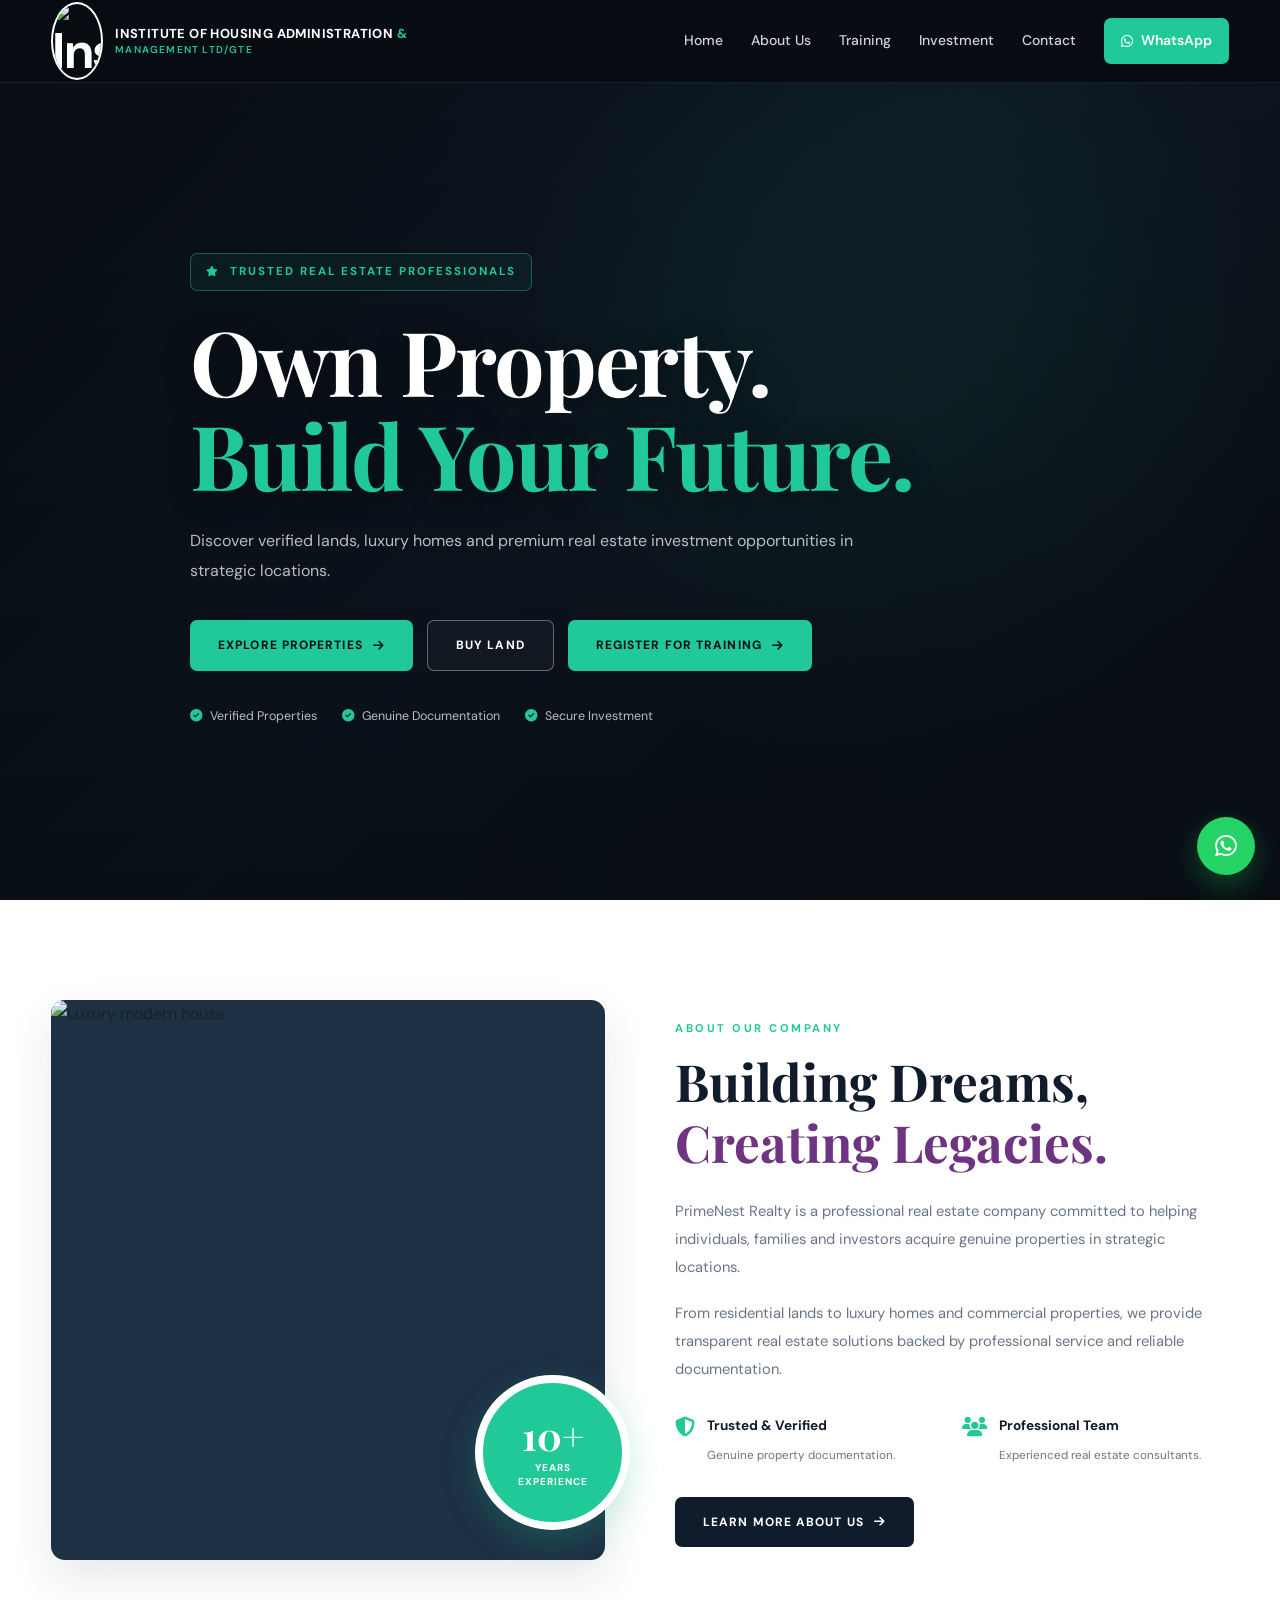
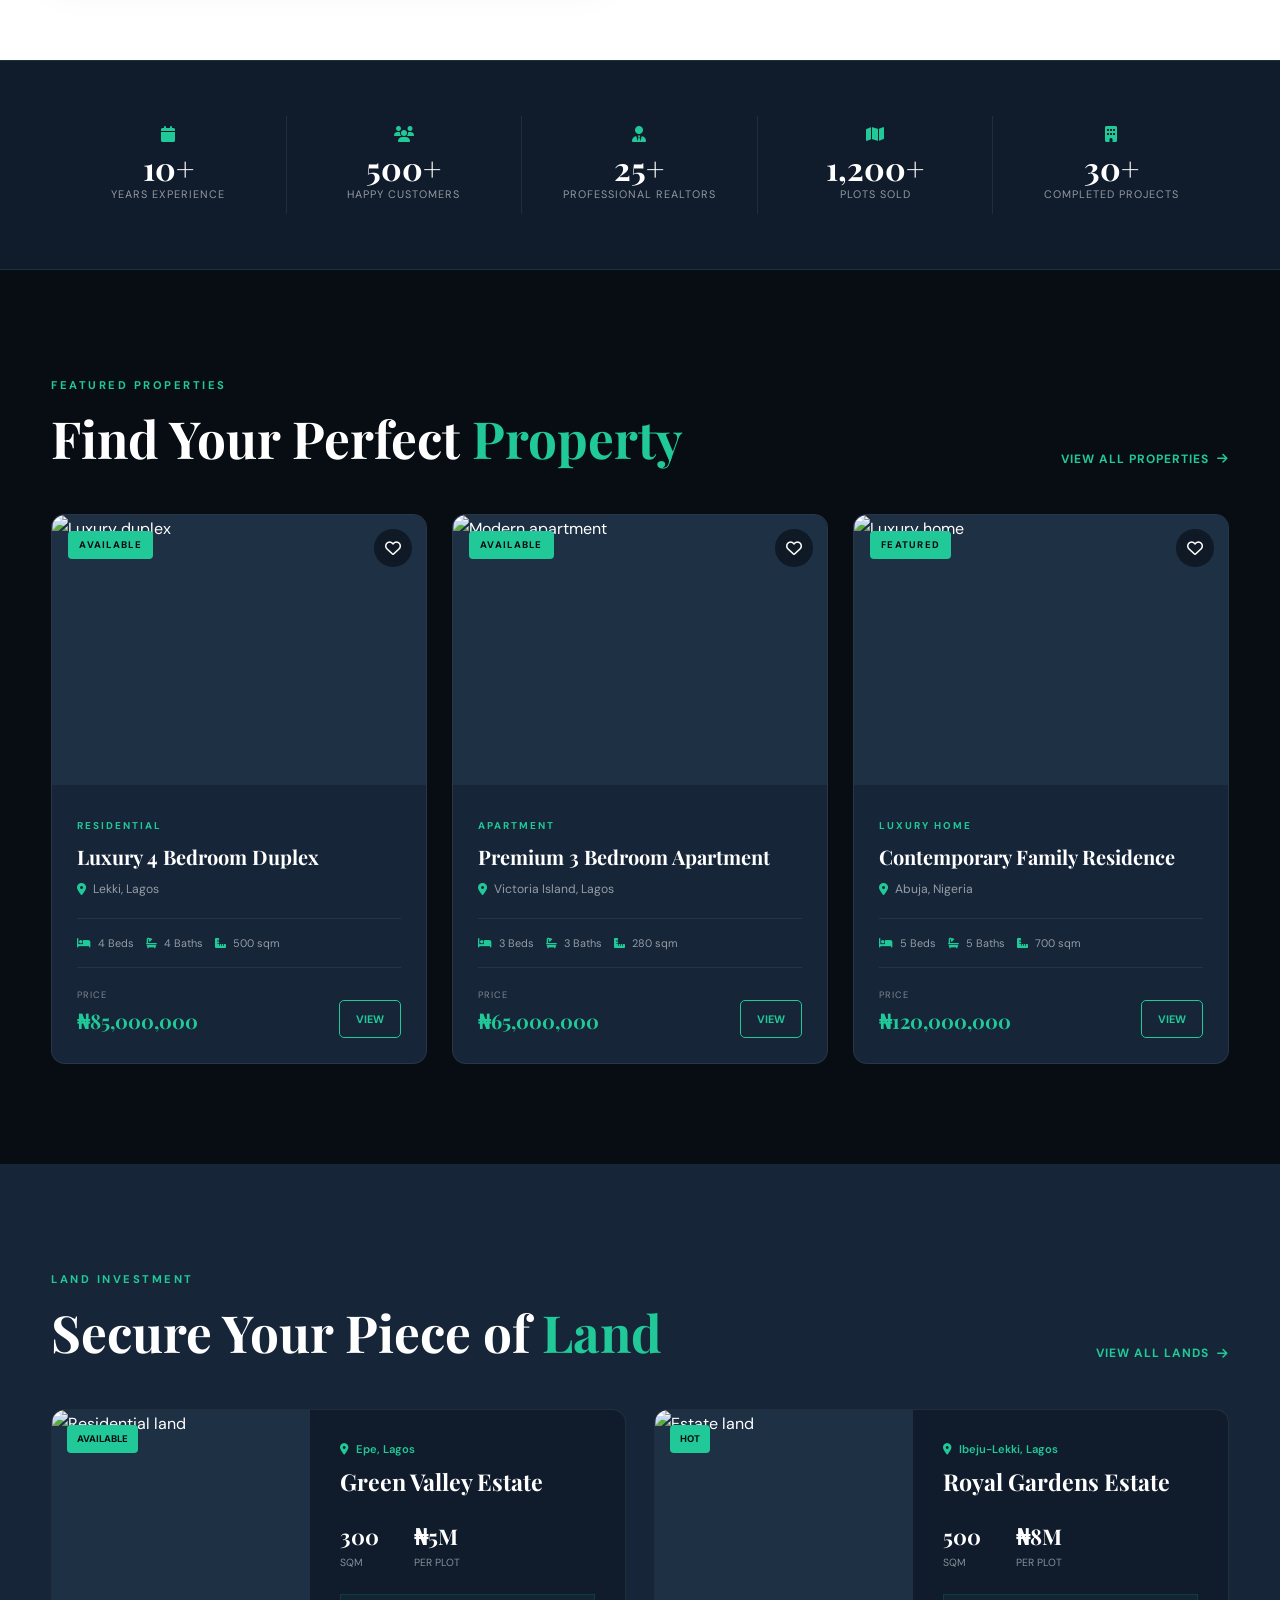
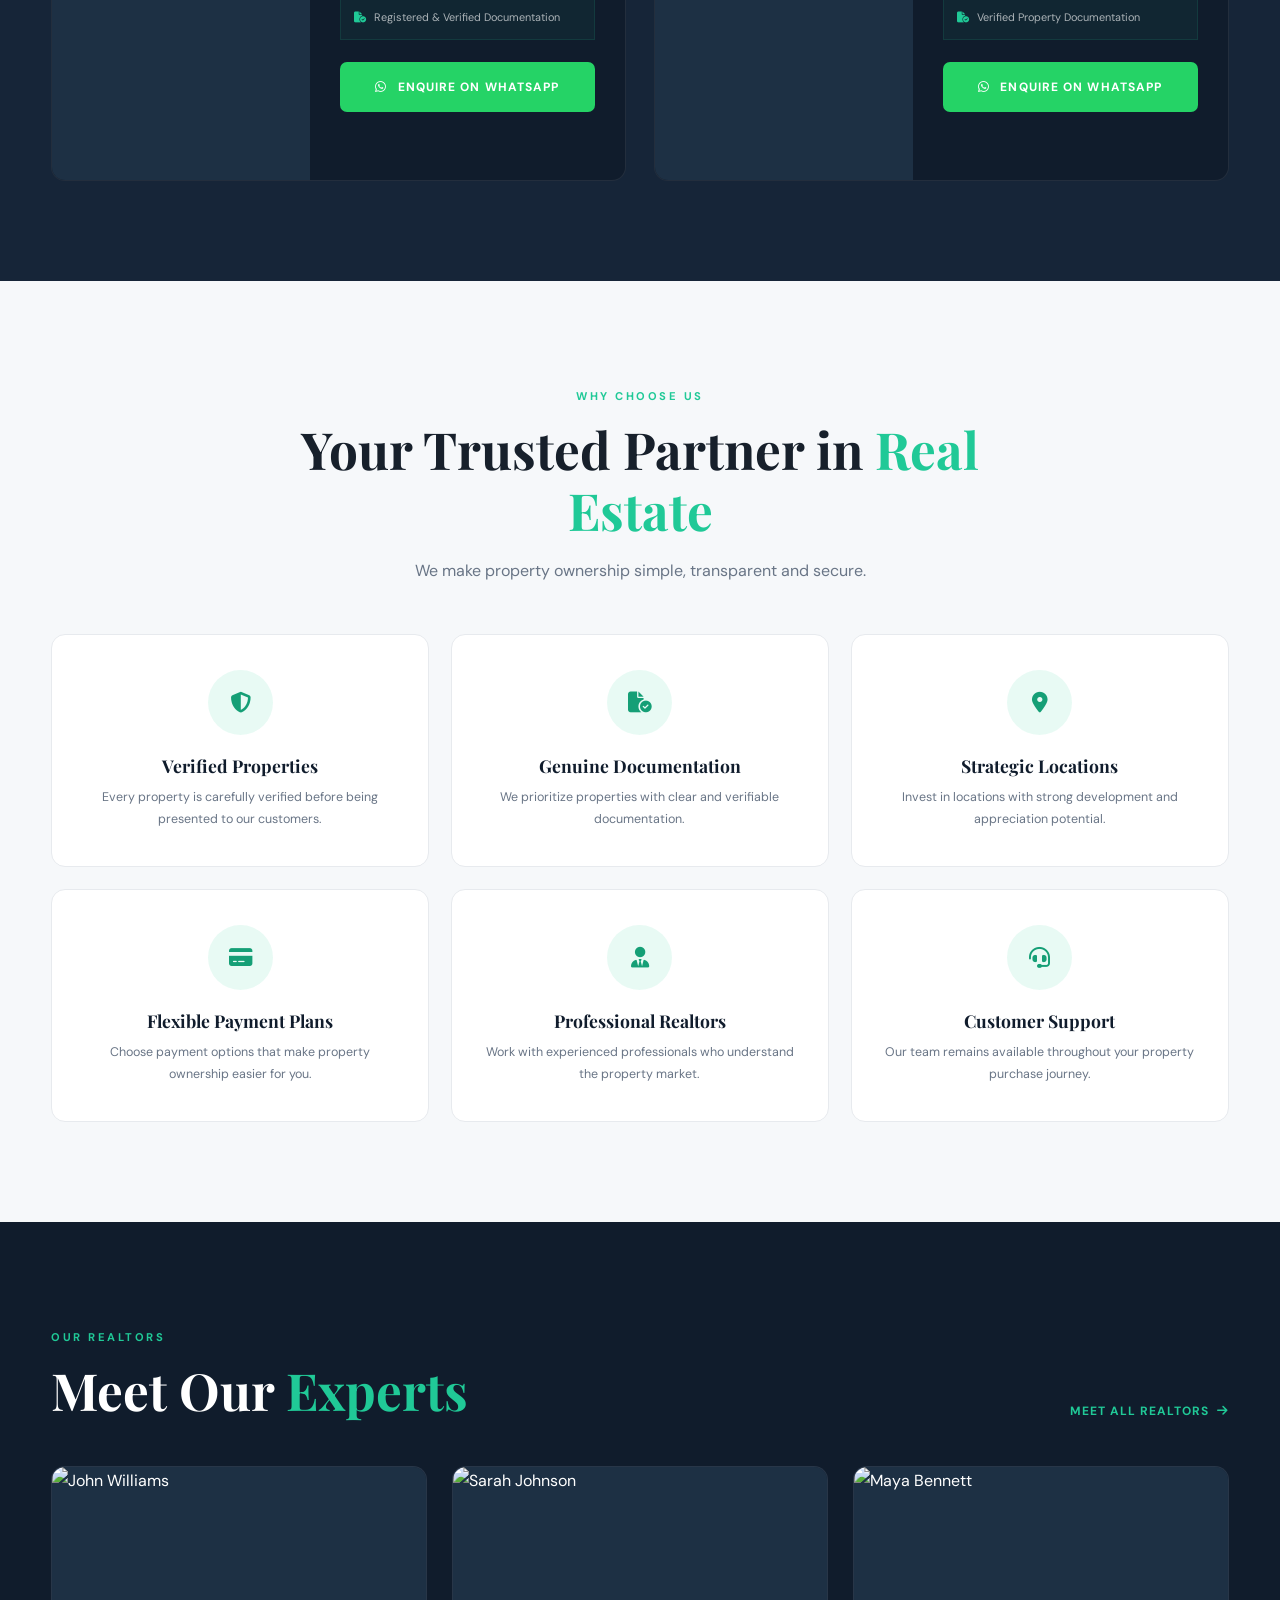
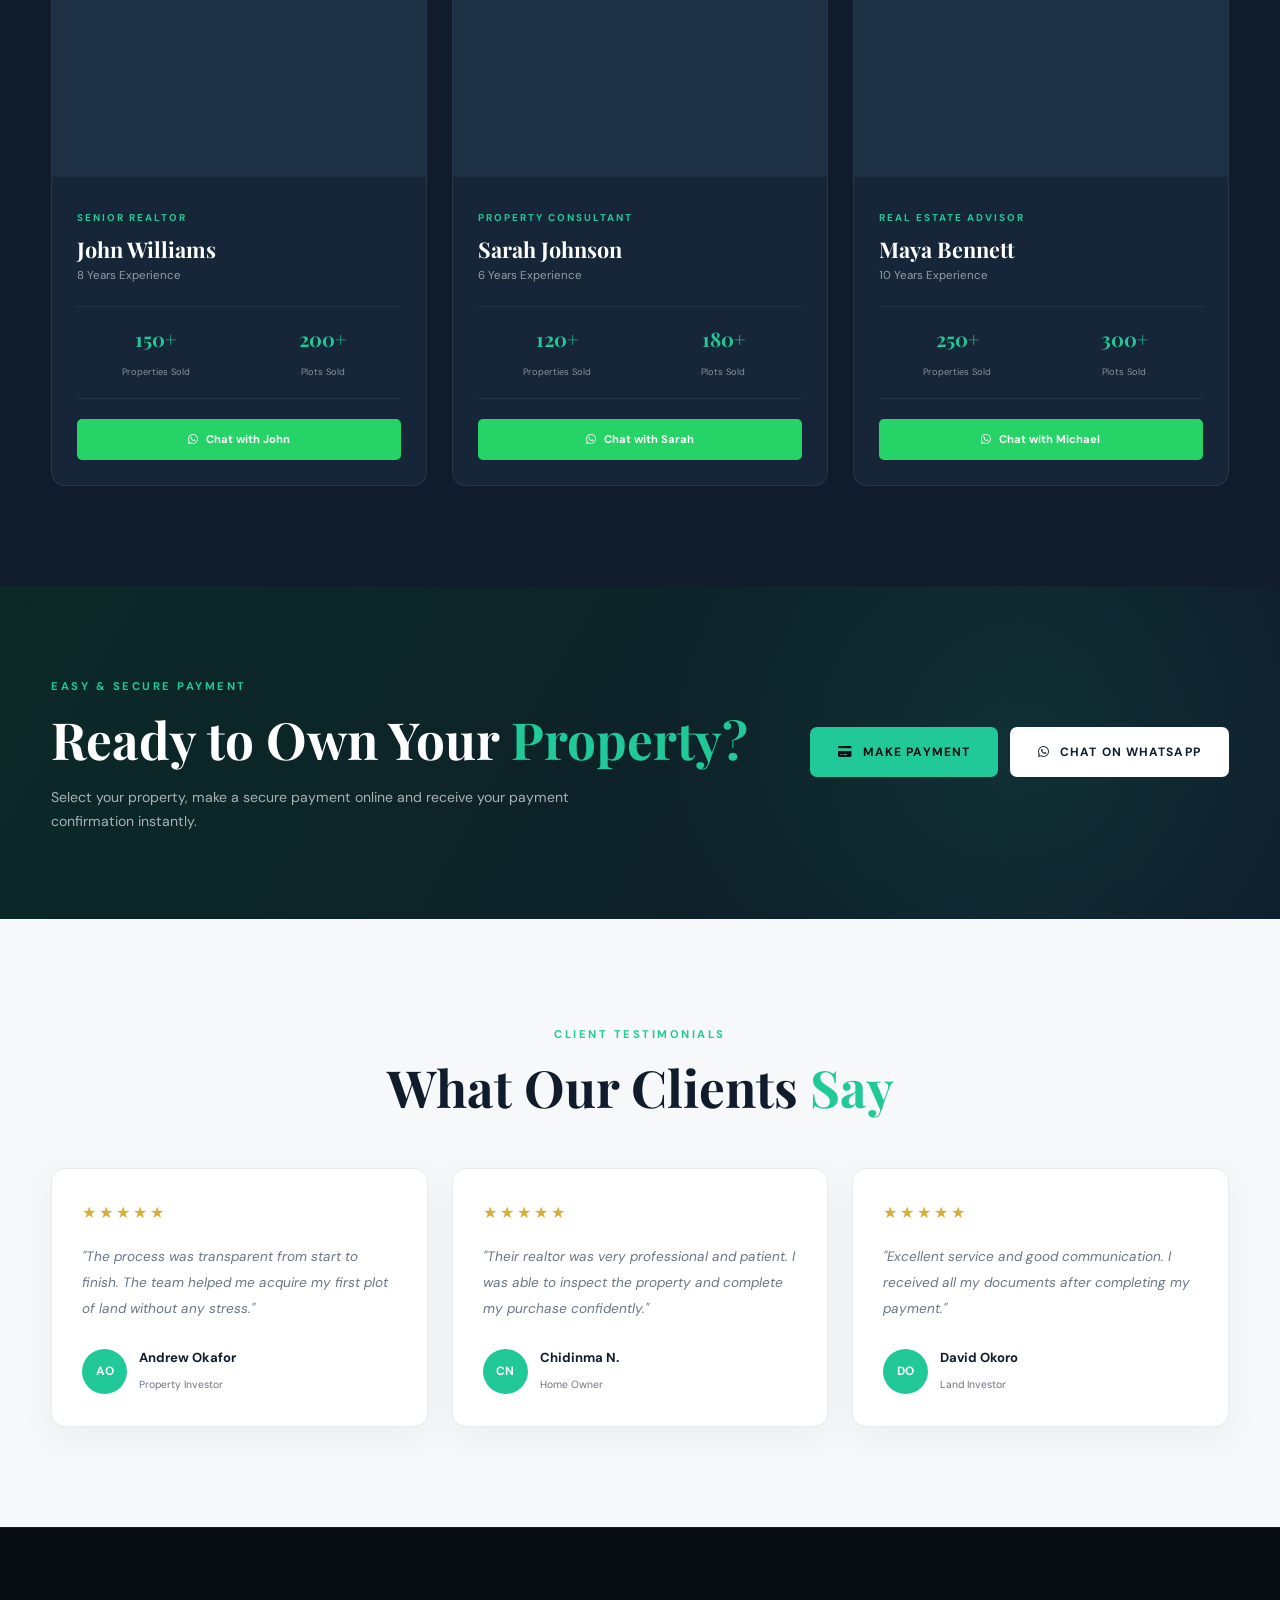
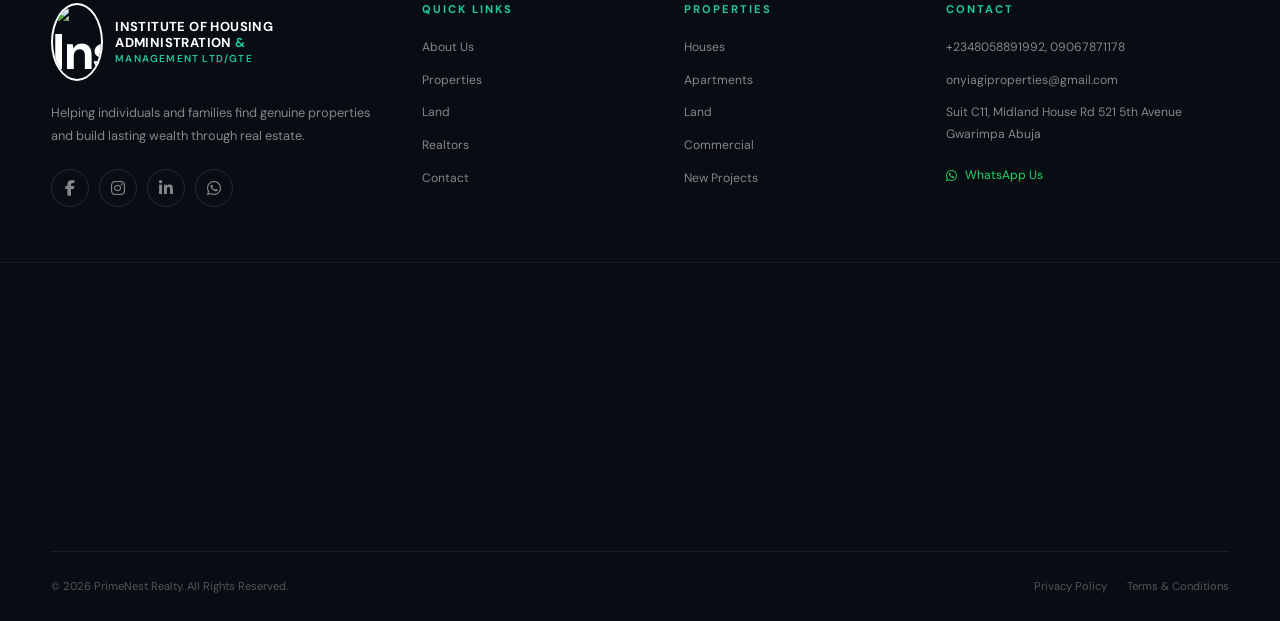
==== commit be6a51fd: "Fix image paths after renaming files" ====
--- a/index.html
+++ b/index.html
@@ -29,7 +29,7 @@
             <a href="#" class="logo">
                 <span class="logo-icon">
                     <img src="image/original logo.png" alt="Institute Logo">
-                    <!-- <i class="fa-solid fa-house"></i> -->
+                    
                 </span>
 
                 <span>
@@ -37,6 +37,17 @@
                     <small> MANAGEMENT LTD/GTE</small>
                 </span>
             </a>
+
+
+
+            <!-- <a href="#" class="logo">
+                <img src="image/original logo.png" alt="Institute Logo">
+                <span>
+                    INSTITUTE OF HOUSING ADMINISTRATION <span>&</span>
+                    <small> MANAGEMENT LTD/GTE</small>
+                </span>
+            </a> -->
+
 
             <nav class="navbar" id="navbar">
                 <a href="index.html" class="">Home</a>
@@ -82,7 +93,7 @@
 
             <div class="hero-buttons">
 
-                <a href="#properties" class="btn btn-gold">
+                <a href="viewproperties.html" class="btn btn-gold">
                     Explore Properties
                     <i class="fa-solid fa-arrow-right"></i>
                 </a>
--- a/check.css
+++ b/check.css
@@ -1,13 +1,3 @@
-/* =========================================================
-   IHAM REAL ESTATE — FINAL HOMEPAGE STYLESHEET
-   Institute of Housing Administration & Management Ltd/GTE
-
-   Design system:
-   Navy + Green + Gold + White + Ash
-   Existing HTML / classes / IDs preserved
-   ========================================================= */
-
-
 /* =========================================================
    1. ROOT — SINGLE DESIGN SYSTEM
    ========================================================= */
@@ -233,29 +223,28 @@
 }
 
 .logo-icon {
-    width: 52px;
-    height: 52px;
-
+    width: 78px;
+    height: 78px;
+    border: 2px solid white;
     flex: 0 0 52px;
-
+    border-radius: 50%;
     display: flex;
     align-items: center;
     justify-content: center;
-
     overflow: hidden;
 }
 
 .logo-icon img {
     width: 100%;
     height: 100%;
-
     object-fit: contain;
-
     border: 0;
     border-radius: 0;
-}
-
-.logo > span:last-child {
+    font-size: 50px;
+    
+}
+
+.logo>span:last-child {
     display: block;
 
     max-width: 390px;
@@ -270,7 +259,7 @@
     line-height: 1.25;
 }
 
-.logo > span:last-child > span {
+.logo>span:last-child>span {
     color: var(--green);
 }
 
@@ -301,7 +290,7 @@
     gap: 28px;
 }
 
-.navbar > a {
+.navbar>a {
     position: relative;
 
     color: rgba(255, 255, 255, .82);
@@ -314,7 +303,7 @@
     transition: var(--transition);
 }
 
-.navbar > a:not(.nav-whatsapp)::after {
+.navbar>a:not(.nav-whatsapp)::after {
     content: "";
 
     position: absolute;
@@ -329,11 +318,11 @@
     transition: width .3s ease;
 }
 
-.navbar > a:hover {
+.navbar>a:hover {
     color: var(--white);
 }
 
-.navbar > a:hover::after {
+.navbar>a:hover::after {
     width: 100%;
 }
 
@@ -428,14 +417,11 @@
     overflow: hidden;
 
     background:
-        linear-gradient(
-            135deg,
+        linear-gradient(135deg,
             rgba(8, 13, 19, .94),
             rgba(16, 28, 44, .72),
-            rgba(8, 13, 19, .90)
-        ),
-        url("https://images.unsplash.com/photo-1600585154340-be6161a56a0c?auto=format&fit=crop&w=2000&q=85")
-        center / cover no-repeat;
+            rgba(8, 13, 19, .90)),
+        url("https://images.unsplash.com/photo-1600585154340-be6161a56a0c?auto=format&fit=crop&w=2000&q=85") center / cover no-repeat;
 
     background-attachment: fixed;
 }
@@ -447,11 +433,9 @@
     inset: 0;
 
     background:
-        radial-gradient(
-            circle at 70% 40%,
+        radial-gradient(circle at 70% 40%,
             rgba(32, 201, 151, .13),
-            transparent 40%
-        );
+            transparent 40%);
 
     pointer-events: none;
 }
@@ -461,11 +445,9 @@
     inset: 0;
 
     background:
-        linear-gradient(
-            to bottom,
+        linear-gradient(to bottom,
             rgba(8, 13, 19, .15),
-            rgba(8, 13, 19, .75)
-        );
+            rgba(8, 13, 19, .75));
 
     pointer-events: none;
 }
@@ -739,11 +721,7 @@
     display: grid;
 
     grid-template-columns:
-        1.5fr
-        1fr
-        1fr
-        1fr
-        auto;
+        1.5fr 1fr 1fr 1fr auto;
 
     align-items: center;
 
@@ -770,7 +748,7 @@
     padding: 20px 24px;
 }
 
-.search-title > i {
+.search-title>i {
     color: var(--green);
 
     font-size: 1.2rem;
@@ -1064,14 +1042,14 @@
     margin: 30px 0;
 }
 
-.about-features > div {
+.about-features>div {
     display: flex;
     align-items: flex-start;
 
     gap: 12px;
 }
 
-.about-features > div > i {
+.about-features>div>i {
     flex-shrink: 0;
 
     margin-top: 3px;
@@ -1454,7 +1432,7 @@
     transform: scale(1.06);
 }
 
-.land-image > span {
+.land-image>span {
     position: absolute;
 
     top: 15px;
@@ -1669,7 +1647,7 @@
     box-shadow: var(--shadow-dark);
 }
 
-.realtor-card > img {
+.realtor-card>img {
     width: 100%;
     height: 310px;
 
@@ -1681,7 +1659,7 @@
     transition: transform .6s ease;
 }
 
-.realtor-card:hover > img {
+.realtor-card:hover>img {
     transform: scale(1.04);
 }
 
@@ -1689,7 +1667,7 @@
     padding: 25px;
 }
 
-.realtor-info > span {
+.realtor-info>span {
     color: var(--green);
 
     font-size: .62rem;
@@ -1706,7 +1684,7 @@
     font-size: 1.35rem;
 }
 
-.realtor-info > p {
+.realtor-info>p {
     color: rgba(255, 255, 255, .55);
 
     font-size: .72rem;
@@ -1787,11 +1765,9 @@
     overflow: hidden;
 
     background:
-        linear-gradient(
-            120deg,
+        linear-gradient(120deg,
             rgba(32, 201, 151, .15),
-            rgba(16, 28, 44, .96)
-        );
+            rgba(16, 28, 44, .96));
 }
 
 .payment-cta::before {
@@ -1801,11 +1777,9 @@
     inset: 0;
 
     background:
-        radial-gradient(
-            circle at 80% 50%,
+        radial-gradient(circle at 80% 50%,
             rgba(32, 201, 151, .10),
-            transparent 35%
-        );
+            transparent 35%);
 
     pointer-events: none;
 }
@@ -1906,7 +1880,7 @@
     letter-spacing: 3px;
 }
 
-.testimonial-card > p {
+.testimonial-card>p {
     margin-bottom: 25px;
 
     color: var(--muted);
@@ -1976,10 +1950,7 @@
     display: grid;
 
     grid-template-columns:
-        1.5fr
-        1fr
-        1fr
-        1.3fr;
+        1.5fr 1fr 1fr 1.3fr;
 
     gap: 45px;
 
@@ -1990,7 +1961,7 @@
     margin-bottom: 20px;
 }
 
-.footer-about > p {
+.footer-about>p {
     max-width: 330px;
 
     margin-bottom: 22px;
@@ -2222,7 +2193,7 @@
 
 .property-image img,
 .land-image img,
-.realtor-card > img,
+.realtor-card>img,
 .about-image img {
     background: var(--navy-soft);
 }
@@ -2251,7 +2222,7 @@
         gap: 20px;
     }
 
-    .navbar > a {
+    .navbar>a {
         font-size: 13px;
     }
 
@@ -2261,11 +2232,7 @@
 
     .property-search {
         grid-template-columns:
-            1.35fr
-            1fr
-            1fr
-            1fr
-            auto;
+            1.35fr 1fr 1fr 1fr auto;
     }
 
     .property-grid,
@@ -2304,14 +2271,12 @@
     .logo-icon {
         width: 46px;
         height: 46px;
-
         flex-basis: 46px;
     }
 
-    .logo > span:last-child {
+    .logo>span:last-child {
         max-width: 220px;
-
-        font-size: 10px;
+        font-size: 8px;
     }
 
     .logo small {
@@ -2362,7 +2327,7 @@
         right: 0;
     }
 
-    .navbar > a {
+    .navbar>a {
         width: 100%;
 
         padding: 13px 5px;
@@ -2374,11 +2339,11 @@
         font-size: 15px;
     }
 
-    .navbar > a:not(.nav-whatsapp)::after {
+    .navbar>a:not(.nav-whatsapp)::after {
         display: none;
     }
 
-    .navbar > a:hover {
+    .navbar>a:hover {
         color: var(--green);
     }
 
@@ -2643,7 +2608,7 @@
         padding: 25px;
     }
 
-    .realtor-card > img {
+    .realtor-card>img {
         height: 320px;
     }
 
@@ -2655,7 +2620,7 @@
         width: 100%;
     }
 
-    .footer-bottom > div {
+    .footer-bottom>div {
         flex-wrap: wrap;
 
         justify-content: center;
@@ -2696,7 +2661,7 @@
         flex-basis: 42px;
     }
 
-    .logo > span:last-child {
+    .logo>span:last-child {
         max-width: 180px;
 
         font-size: 8px;
@@ -2812,7 +2777,7 @@
         gap: 20px;
     }
 
-    .realtor-card > img {
+    .realtor-card>img {
         height: 280px;
     }
 
@@ -2824,7 +2789,7 @@
         gap: 10px;
     }
 
-    .footer-bottom > div {
+    .footer-bottom>div {
         flex-direction: column;
 
         gap: 5px;
@@ -2848,7 +2813,7 @@
 
 @media (max-width: 360px) {
 
-    .logo > span:last-child {
+    .logo>span:last-child {
         max-width: 150px;
 
         font-size: 7px;
@@ -2861,21 +2826,26 @@
     .hero h1 {
         font-size: 2.2rem;
     }
+
     .hero-tag {
         font-size: .55rem;
     }
+
     .property-bottom {
         align-items: flex-start;
+
         flex-direction: column;
     }
 
     .property-btn {
         width: 100%;
+
         text-align: center;
     }
 
     .land-details {
         flex-direction: column;
+
         gap: 12px;
     }
 }
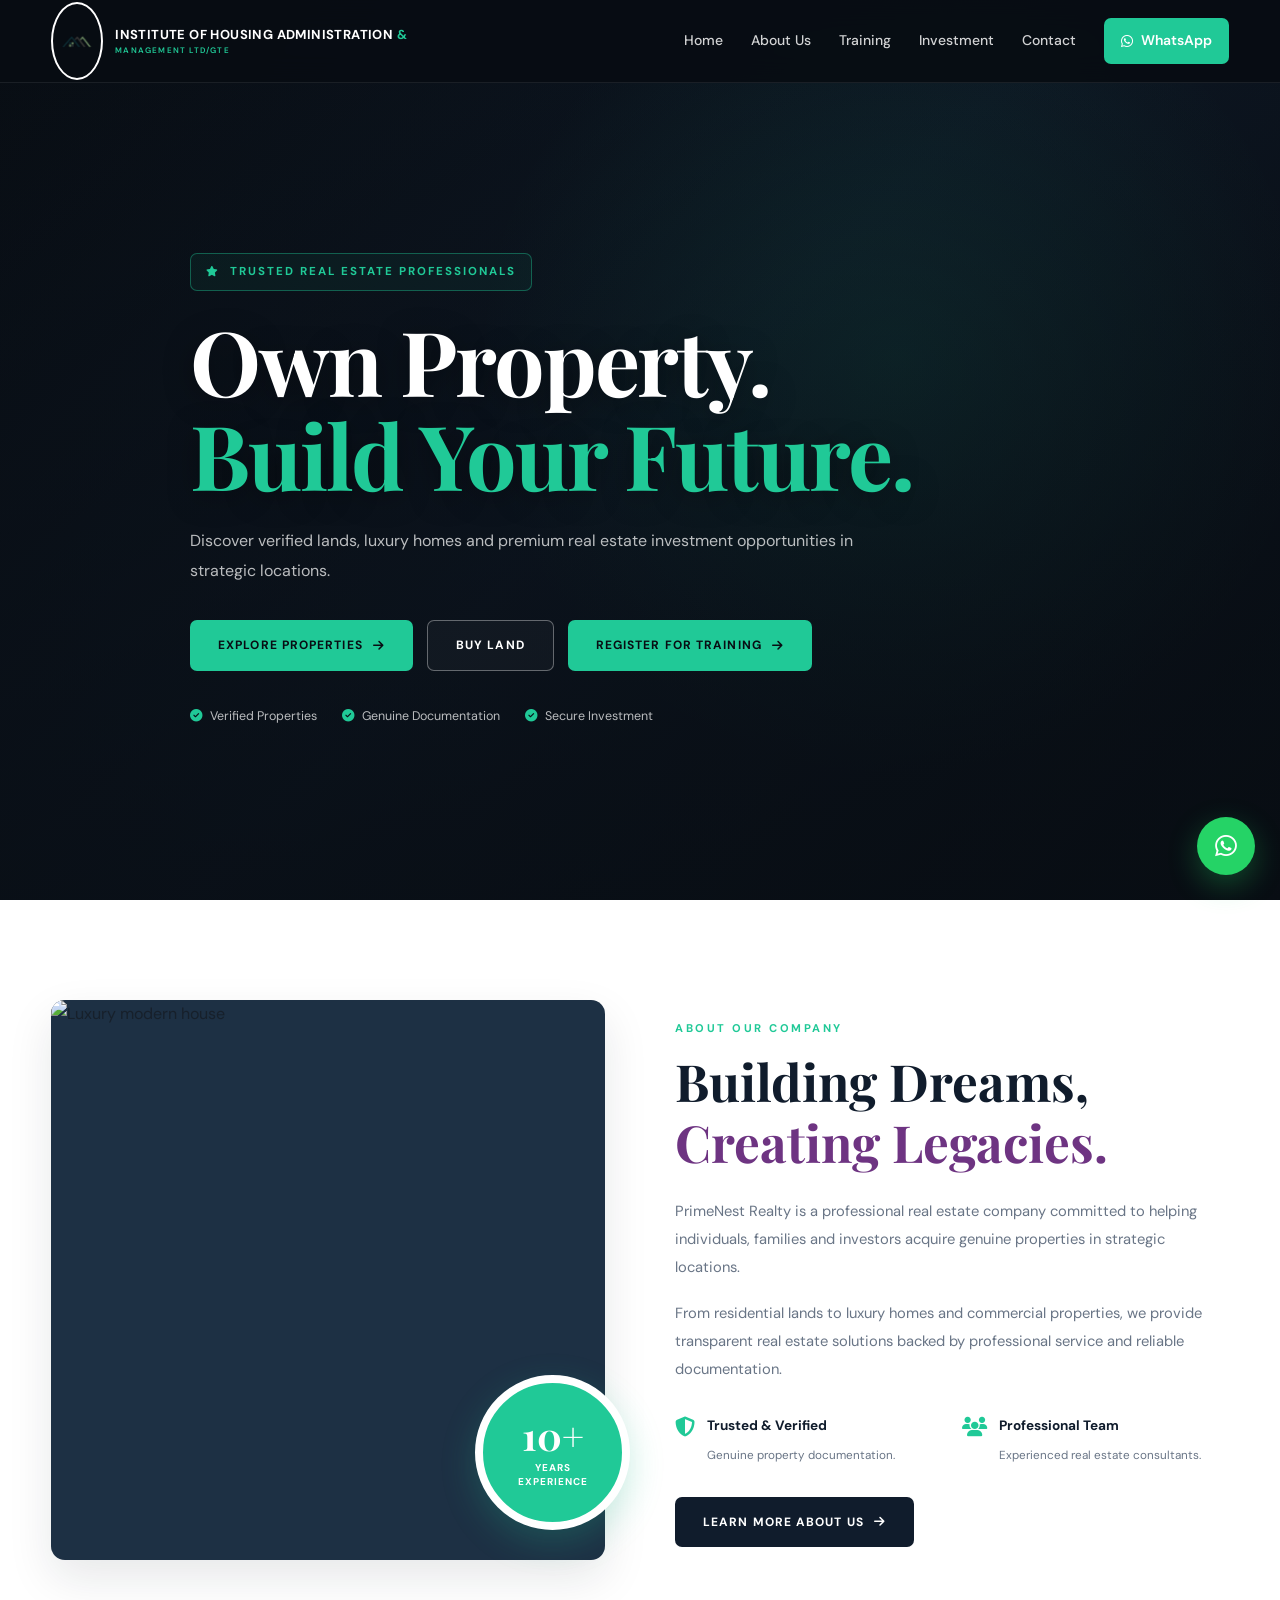
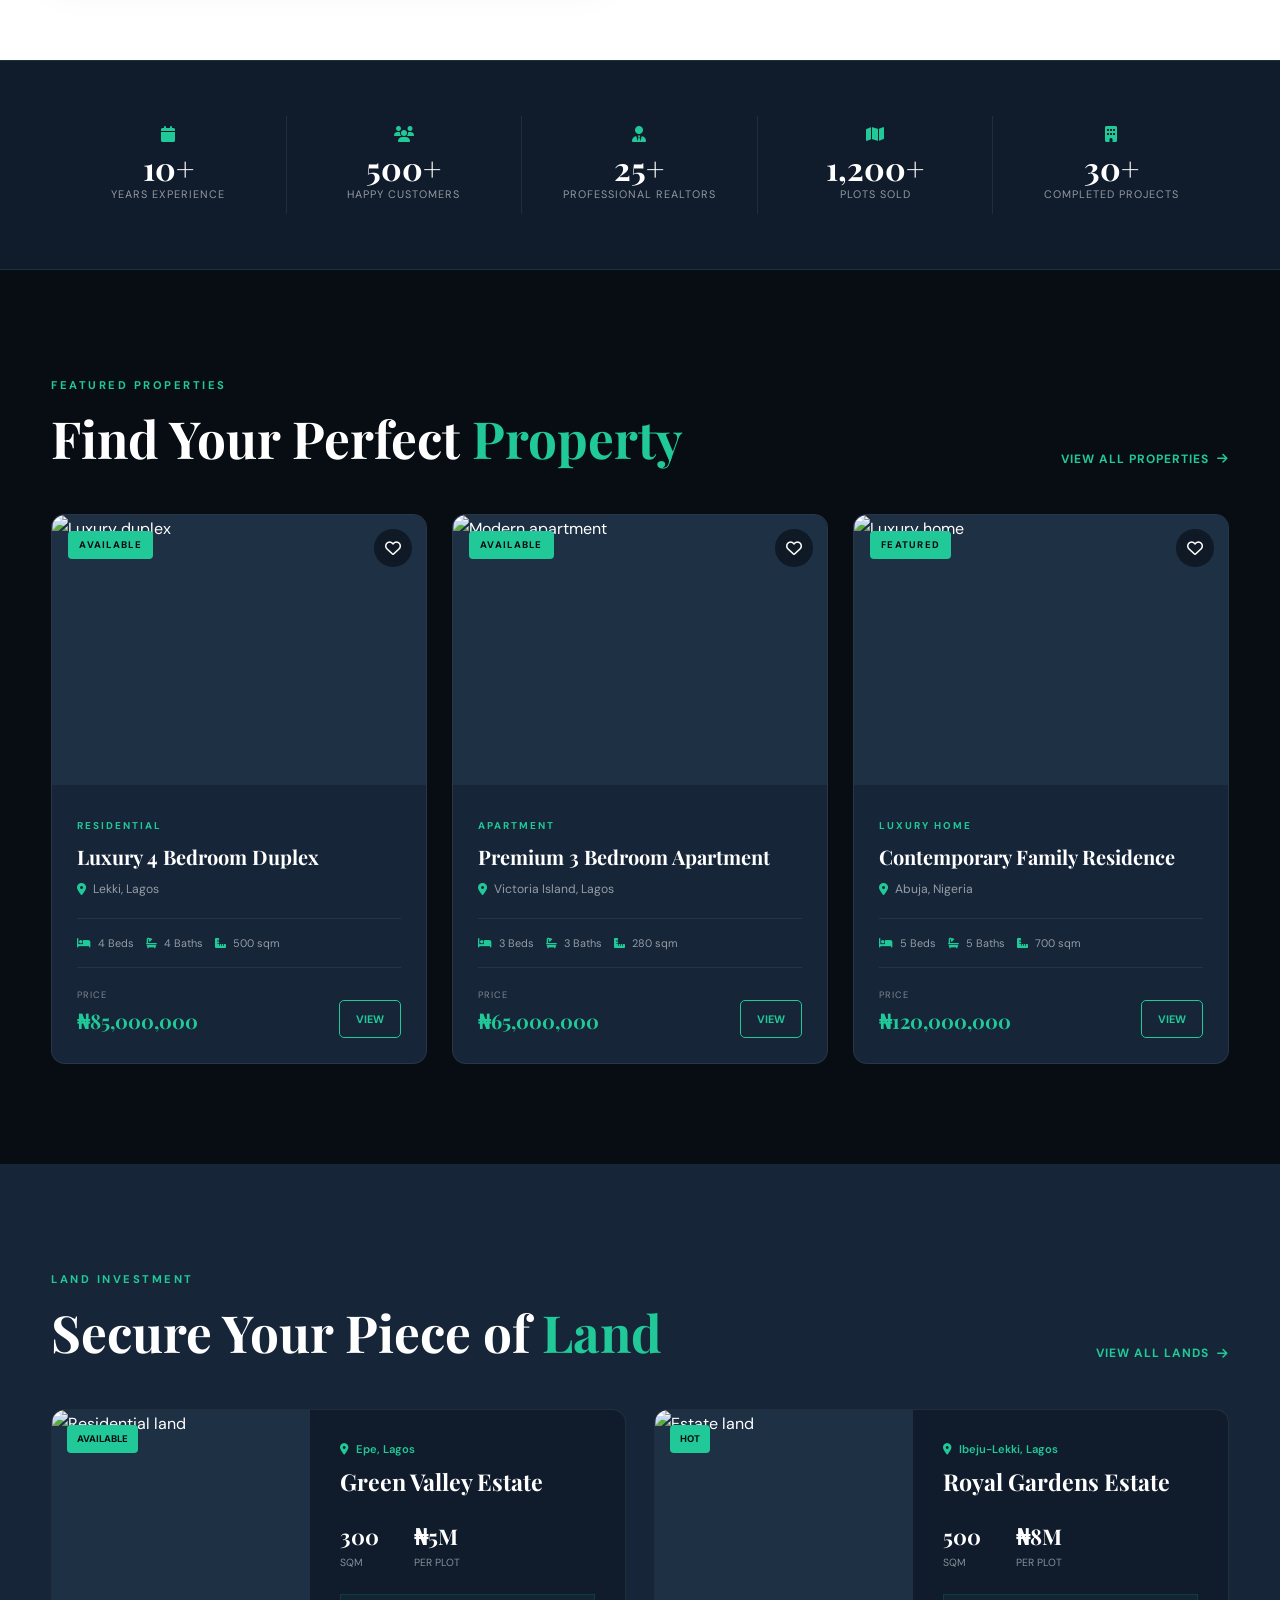
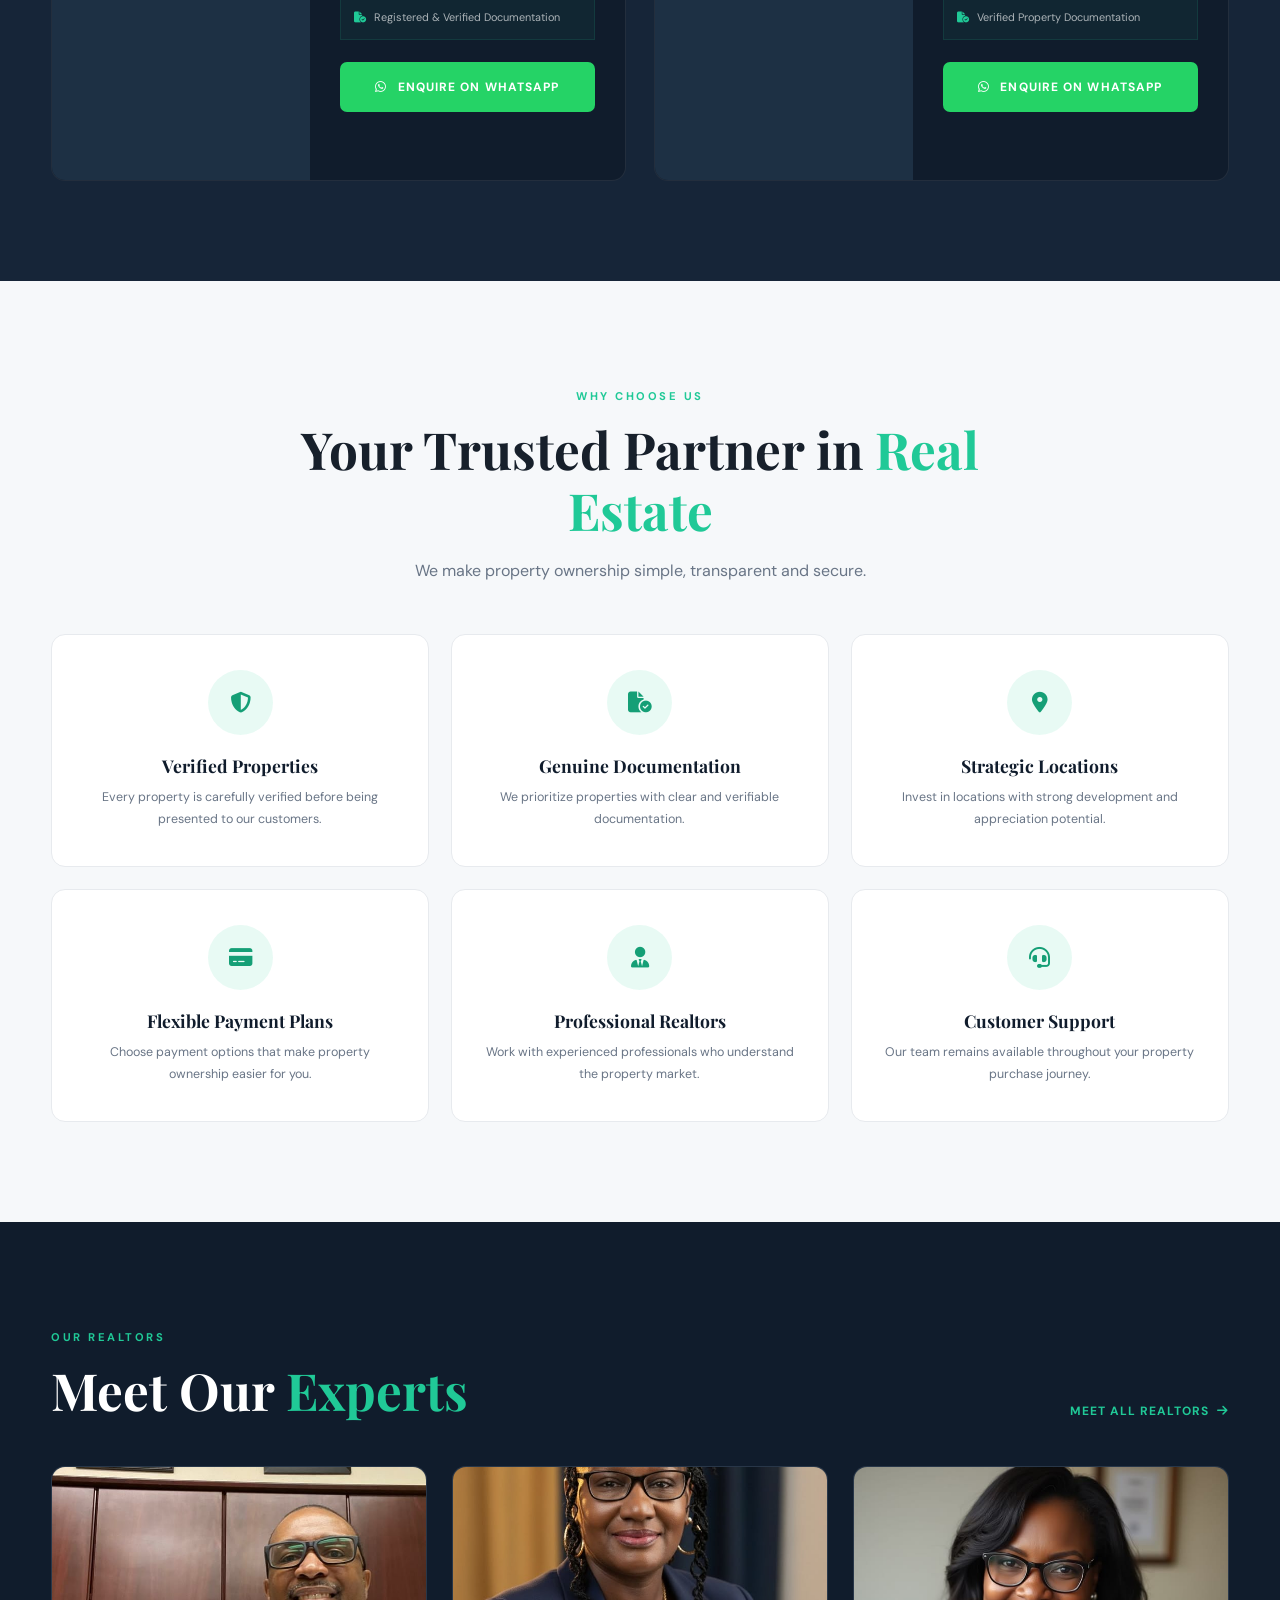
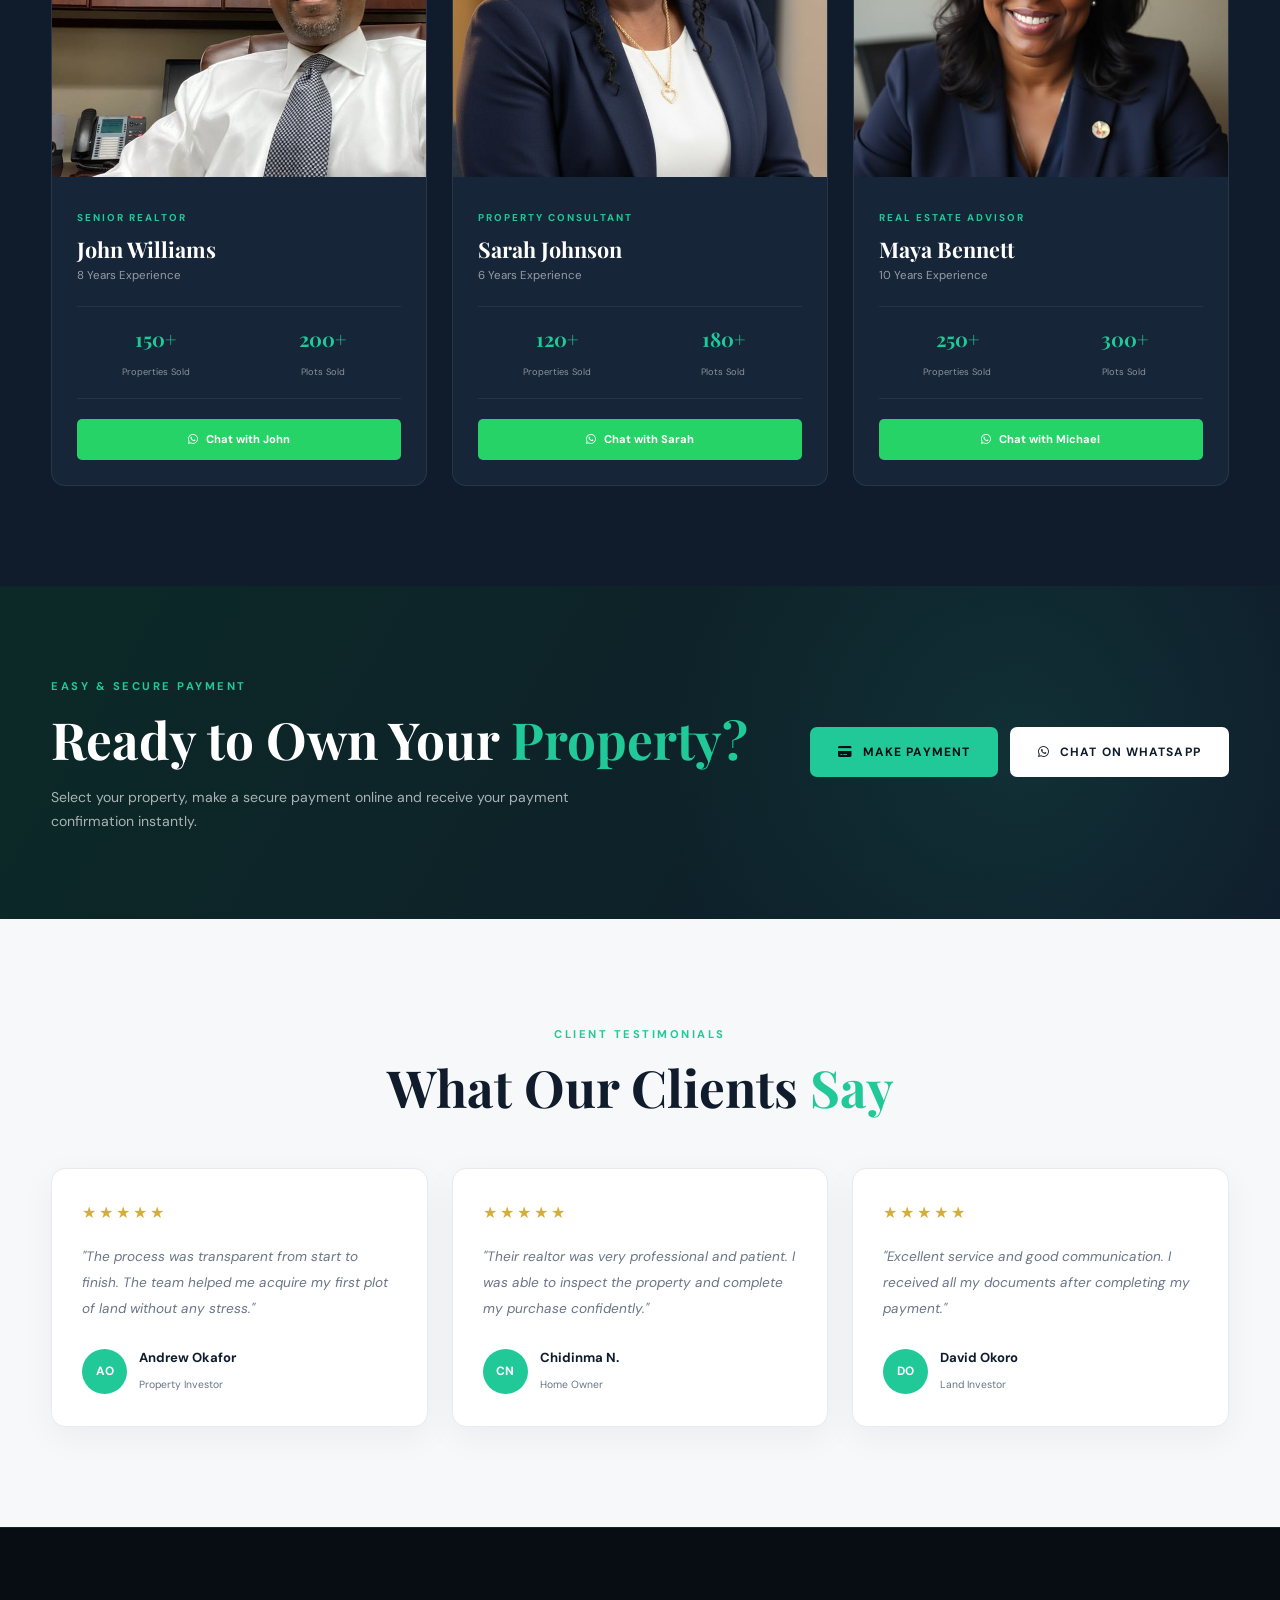
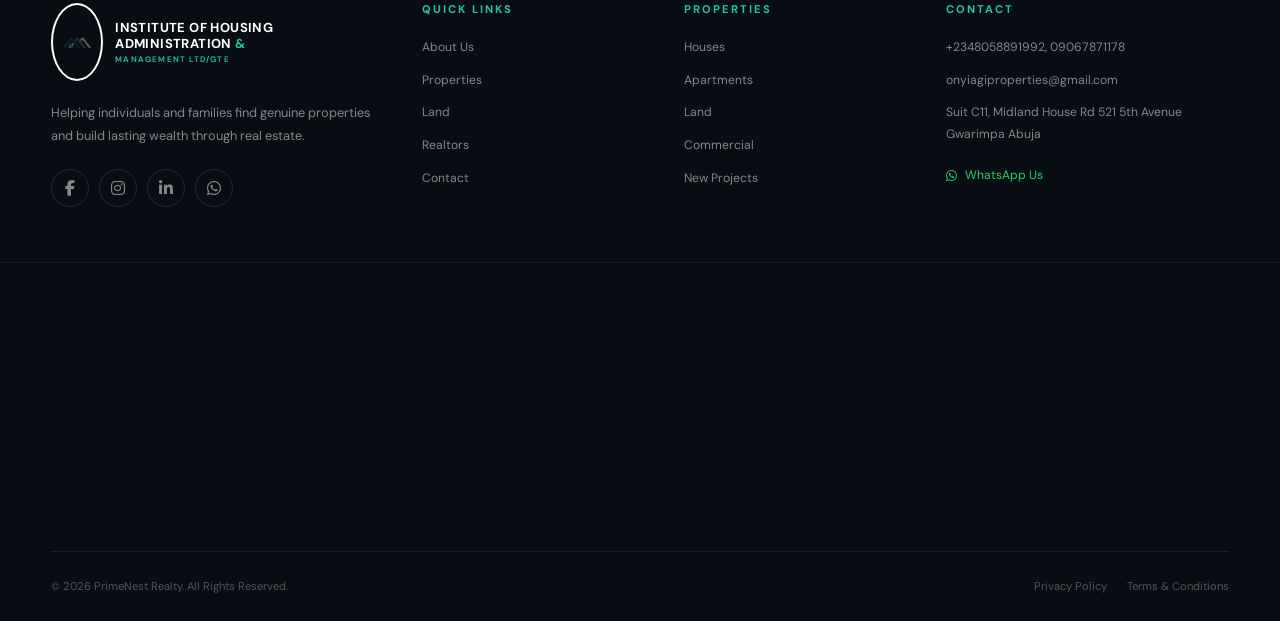
==== commit 4d6c6c74: "Update CSS styling" ====
--- a/index.html
+++ b/index.html
@@ -37,16 +37,6 @@
                     <small> MANAGEMENT LTD/GTE</small>
                 </span>
             </a>
-
-
-
-            <!-- <a href="#" class="logo">
-                <img src="image/original logo.png" alt="Institute Logo">
-                <span>
-                    INSTITUTE OF HOUSING ADMINISTRATION <span>&</span>
-                    <small> MANAGEMENT LTD/GTE</small>
-                </span>
-            </a> -->
 
 
             <nav class="navbar" id="navbar">
--- a/check.css
+++ b/check.css
@@ -272,7 +272,7 @@
 
     font-family: var(--sans);
 
-    font-size: 10px;
+    font-size: 8px;
     font-weight: 600;
 
     letter-spacing: 1.2px;
